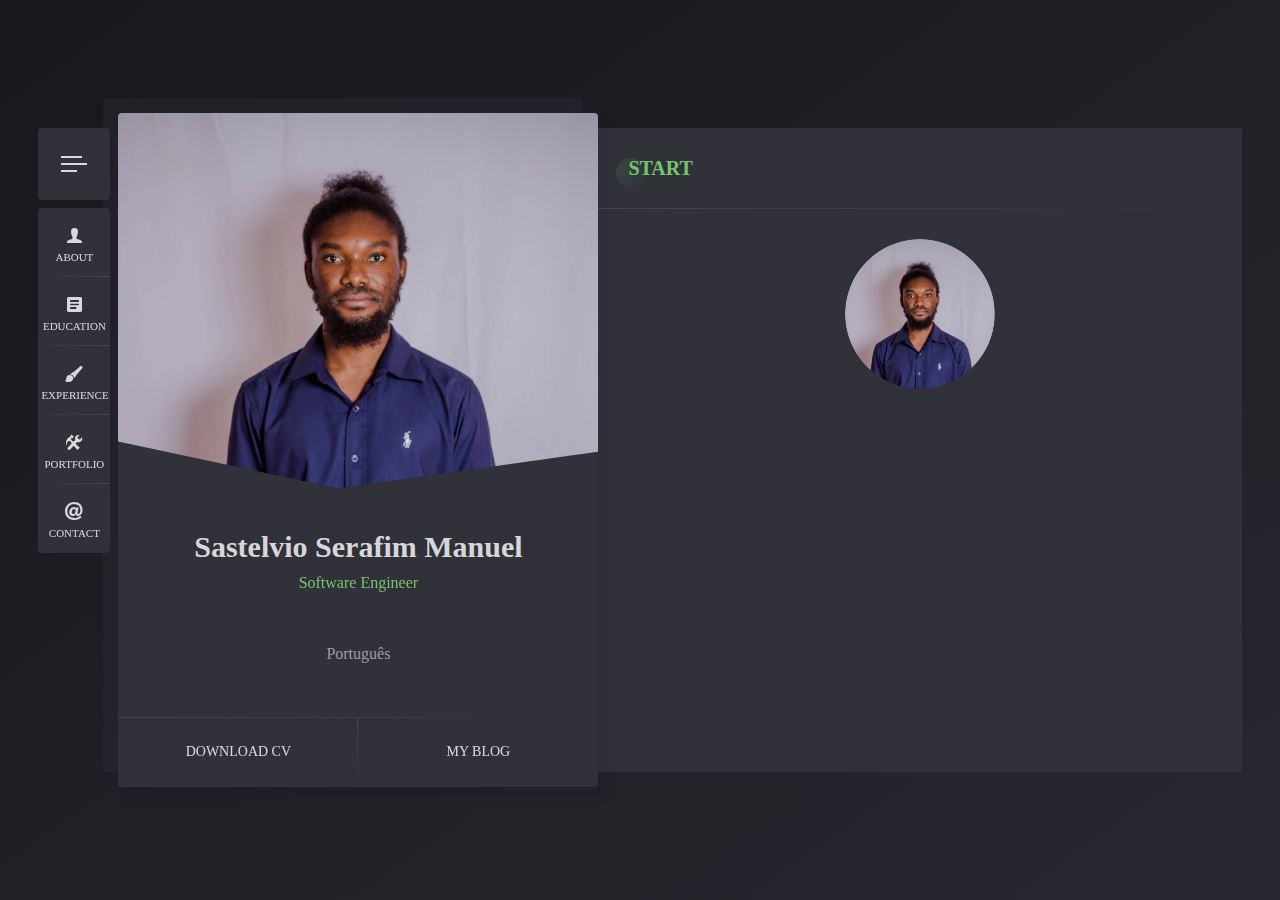
==== en/index.html @ c5482c58 "Update index.html" ====
<!DOCTYPE html>
<html lang="en">
    <head>
        <!-- Global site tag (gtag.js) - Google Analytics Sastelvio -->
        <script async src="https://www.googletagmanager.com/gtag/js?id=UA-153417781-1"></script>
        <script>
            window.dataLayer = window.dataLayer || [];
            function gtag() {
                dataLayer.push(arguments);
            }
            gtag('js', new Date());

            gtag('config', 'UA-153417781-1');
        </script>
        <!--Basic-->        
        <meta charset="UTF-8" />
        <meta http-equiv="X-UA-Compatible" content="IE=edge"> 
        <title>Sastelvio Serafim Manuel | Website</title>
        <meta name="viewport" content="width=device-width, initial-scale=1, maximum-scale=1" />
        <meta name="description" content="Portifolio & CV - Sastelvio Serafim Manuel" />
        <meta name="keywords" content="vcard, resposnive, resume, personal, card, cv, cards, portfolio" />
        <meta name="author" content="Sastelvio Serafim Manuel"/>
        <!-- Twitter Meta -->
        <meta name="twitter:site" content="sastelvio.com">
        <meta name="twitter:creator" content="@sstlv_seraph">
        <meta name="twitter:card" content="Portifolio & CV - Sastelvio Serafim Manuel">
        <meta name="twitter:title" content="Sastelvio Serafim Manuel | website">
        <meta name="twitter:description" content="Portifolio & CV - Sastelvio Serafim Manuel">
        <meta name="twitter:image" content="../img/sas_logo.png">
        <!-- Facebook Meta -->
        <meta property="og:url" content="sastelvio.com">
        <meta property="og:title" content="Sastelvio Serafim Manuel | Website">
        <meta property="og:description" content="Portifolio & CV - Sastelvio Serafim Manuel">
        <meta property="og:type" content="website">
        <meta property="og:image" content="../img/sas_logo.png">
        <meta property="og:image:secure_url" content="../img/sas_logo.png">
        <meta property="og:image:type" content="image/jpg">
        <meta property="og:image:width" content="200">
        <meta property="og:image:height" content="200">

        <!--Load Fonts-->
        <link href="../fonts/bebas/bebas_neue.css" rel="stylesheet">
        <link href="../fonts/ubuntu/ubuntu.css" rel="stylesheet">

        <!--Load CSS-->
        <link rel="stylesheet" href="../css/basic.css" />
        <link rel="stylesheet" href="../css/layout.css" />
        <link rel="stylesheet" href="../css/blogs.css" />
        <link rel="stylesheet" href="../css/ionicons.css" />
        <link rel="stylesheet" href="../css/magnific-popup.css" />
        <link rel="stylesheet" href="../css/animate.css" />
        <link rel="stylesheet" href="../css/owl.carousel.css" />
        <link rel="stylesheet" href="../css/sas_style.css" />

        <!--Background Gradient-->
        <link rel="stylesheet" href="../css/gradient.css" />

        <!--Template New-Skin-->
        <link rel="stylesheet" href="../css/new-skin/new-skin.css" />

        <!--Template Colors-->
        <link rel="stylesheet" href="../css/demos/demo-1-colors.css" />
        <!--<link rel="stylesheet" href="../css/template-colors/blue.css" />-->
        <!--<link rel="stylesheet" href="../css/template-colors/orange.css" />-->
        <!--<link rel="stylesheet" href="../css/template-colors/pink.css" />-->
        <!--<link rel="stylesheet" href="../css/template-colors/purple.css" />-->
        <!--<link rel="stylesheet" href="../css/template-colors/red.css" />-->

        <!-- Template Dark-->
        <link rel="stylesheet" href="../css/template-dark/dark.css" />


        <!--[if lt IE 9]>
        <script src="http://css3-mediaqueries-js.googlecode.com/svn/trunk/css3-mediaqueries.js"></script>
        <script src="http://html5shim.googlecode.com/svn/trunk/html5.js"></script>
        <![endif]-->

        <!--Favicons-->
        <link rel="shortcut icon" href="../img/sas_logo.png">
        <script type="text/javascript">
            (function(c,l,a,r,i,t,y){
                c[a]=c[a]||function(){(c[a].q=c[a].q||[]).push(arguments)};
                t=l.createElement(r);t.async=1;t.src="https://www.clarity.ms/tag/"+i;
                y=l.getElementsByTagName(r)[0];y.parentNode.insertBefore(t,y);
            })(window, document, "clarity", "script", "cyagcnblpb");
        </script>
    </head>
    <body>
        <div class="page new-skin">

            <!-- preloader -->
            <div class="preloader">
                <div class="centrize full-width">
                    <div class="vertical-center">
                        <div class="spinner">
                            <div class="double-bounce1"></div>
                            <div class="double-bounce2"></div>
                        </div>
                    </div>
                </div>
            </div>

            <!-- background -->
            <div class="background gradient">
                <ul class="bg-bubbles">
                    <li></li>
                    <li></li>
                    <li></li>
                    <li></li>
                    <li></li>
                    <li></li>
                    <li></li>
                    <li></li>
                    <li></li>
                    <li></li>
                    <li></li>
                    <li></li>
                    <li></li>
                    <li></li>
                    <li></li>
                    <li></li>
                    <li></li>
                    <li></li>
                    <li></li>
                    <li></li>
                    <li></li>
                    <li></li>
                    <li></li>
                    <li></li>
                    <li></li>
                    <li></li>
                    <li></li>
                    <li></li>
                    <li></li>
                    <li></li>
                </ul>
            </div>

            <!--
                    Container
            -->
            <div class="container opened" data-animation-in="fadeInLeft" data-animation-out="fadeOutLeft">

                <!--
                        Header
                -->
                <header class="header">

                    <!-- header profile -->
                    <div class="profile">
                        <div class="title">Sastelvio Serafim Manuel</div>
                        <div class="subtitle subtitle-typed">
                            <div class="typing-title">
                                <p>Software Engineer</p>
                                <p>Data Scientist</p>
                                <p>Information Management Specialist</p>
                            </div>
                        </div>
                    </div>
                    <!-- menu btn -->
                    <a href="#start-card" class="menu-btn">
                        <span></span>
                    </a>
                    <!-- menu -->
                    <div class="top-menu">
                        <ul>
                            <li>
                                <a href="#about-card">
                                    <span class="icon ion-person"></span>
                                    <span class="link">About</span>
                                </a>
                            </li>
                            <li>
                                <a href="#resume-card">
                                    <span class="icon ion-android-list"></span>
                                    <span class="link">Education</span>
                                </a>
                            </li>
                            <li>
                                <a href="#works-card">
                                    <span class="icon ion-paintbrush"></span>
                                    <span class="link">Experience</span>
                                </a>
                            </li>
                            <li>
                                <a href="#projects-card">
                                    <span class="icon ion-settings"></span>
                                    <span class="link">Portfolio</span>
                                </a>
                            </li>
                            <li>
                                <a href="#contacts-card">
                                    <span class="icon ion-at"></span>
                                    <span class="link">Contact</span>
                                </a>
                            </li>
                        </ul>
                    </div>

                </header>

                <!--
                        Card - Started
                -->
                <div class="card-started" id="home-card">

                    <!--
                            Profile
                    -->
                    <div class="profile no-photo">

                        <!-- profile image -->
                        <div class="slide" style="background-image: url(../img/index.jpg);"></div>
                        <div>&nbsp;</div>
                        <div>&nbsp;</div> 
                        <div>&nbsp;</div>
                        <!-- profile titles -->
                        <div class="title">Sastelvio Serafim Manuel</div>
                        <div class="subtitle subtitle-typed">
                            <div class="typing-title">
                                <p>Software Engineer</p>
                                <p>Data Scientist</p>
                                <p>Information Management Specialist</p>
                            </div>
                        </div>
                        <!-- profile socials -->
                        <div class="social">
                            <a id="social_twitter" href="#"><span class="fa fa-twitter"></span></a>
                            <a id="social_github" href="#"><span class="fa fa-github"></span></a>
                            <a id="social_instagram" href="#"><span class="fa fa-instagram"></span></a>
                            <a id="social_stackoverflow" href="#"><span class="fa fa-stack-overflow"></span></a>
                            <a id="social_linkedin" href="#"><span class="fa fa-linkedin"></span></a>
                        </div>
                        <div>&nbsp;</div> 
                        <!-- lang change -->
                        <div>
                            <a href="../pt/">Português</a>
                        </div>                                              
                        <!-- profile buttons -->
                        <div class="lnks">
                            <a href="#" class="lnk" id="cv_en" target="_blank">
                                <span class="text">Download CV</span>
                            </a>
                            <a href="#" class="lnk" id="ir_blog"  target="_blank">
                                <span class="text">My Blog</span>
                            </a>
                        </div>

                    </div>

                </div>

                <!-- 
                        Card - Start
                -->
                <div class="card-inner animated active" id="start-card">
                    <div class="card-wrap">
                        <!-- 
                                Home 
                        -->
                        <div class="content start">
                            <!-- title -->
                            <div class="title"><span class="first-word">START</span></div>
                            <!-- content -->
                            <div class="content about">
                                <!-- content -->
                                <div class="row">
                                    <div class="col col-d-12 col-t-12 col-m-12 border-line-v">
                                        <div class="revs-item">
                                            <div class="user">
                                                <div class="img">
                                                    <img src="../img/sas_logo.png" alt="Sastelvio Serafim Manuel" />
                                                </div>
                                                <div class="clear"></div>                                                
                                            </div>                                           
                                            <div>&nbsp;</div> 
                                            <div>&nbsp;</div> 
                                            <div >
                                                <h2 id="salut"></h2>
                                                <h1 id="identification"></h1>
                                                <h6 id="wellcome_message"></h6>							
                                            </div>                                            
                                        </div>
                                    </div>
                                    <div class="clear"></div>
                                </div>

                            </div>
                        </div>
                    </div>
                </div>

                <!-- 
                        Card - About
                -->
                <div class="card-inner" id="about-card">
                    <div class="card-wrap">
                        <!-- 
                                About 
                        -->
                        <div class="content about">
                            <!-- title -->
                            <div class="title"><span class="first-word">ABOUT</span></div>
                            <!-- content -->
                            <div class="row">
                                <div class="col col-d-12 col-t-12 col-m-12 border-line-v">
                                    <p class="texto_justificado">
                                        My name is Sastelvio Serafim Manuel, I'm enthusiastic about computer science, especially it's logic. 
                                        This is why I love to write code (software development). I have experience in Object-Oriented Programming 
                                        using Java and C#; Relational Databases (SQL) with INGOs and freelancer assignments.
                                        <br>
                                        I like to work with data. This is why I'm continuously developing my skills in Data Science (e.g., data analysis 
                                        with SQL, R, and Python), Information Management (e.g., collection tools such as Kobo Toolbox), Business Intelligence 
                                        (e.g., Power BI and Tableau), and Machine Learning.
                                        <br>
                                        I'm always trying to find an equilibrium between what I do and what I like, but I also try to keep my discipline 
                                        to do what needs to be done, so I keep an open mind to be flexible.
                                        <br>
                                        I like challenging environments because I know that there is where I can grow and develop myself.
                                    </p>
                                </div>
                                <div class="clear"></div>
                            </div>

                        </div>

                        <!--
                                Age and Nationality
                        -->
                        <div class="content age_nationality">


                            <!-- content -->
                            <div class="row pricing-items">

                                <!-- pricing item -->
                                <div class="col col-d-6 col-t-6 col-m-12 border-line-v">
                                    <div class="pricing-item">
                                        <div class="amount">
                                            <span class="number" id="idade"></span>
                                        </div>
                                        <div class="feature-list">
                                            <ul>
                                                <li>Years Old</li>
                                            </ul>
                                        </div>
                                    </div>
                                </div>

                                <!-- pricing item -->
                                <div class="col col-d-6 col-t-6 col-m-12 border-line-v">
                                    <div class="pricing-item">
                                        <div class="amount">
                                            <span class="number">Mozambique</span>
                                        </div>
                                        <div class="feature-list">
                                            <ul>
                                                <li>Citizenship</li>
                                            </ul>
                                        </div>
                                    </div>
                                </div>
                                <div class="clear"></div>
                            </div>

                        </div>

                        <!--
                                Interests
                        -->
                        <div class="content interests">

                            <!-- title -->
                            <div class="title">Interests</div>

                            <!-- content -->
                            <div class="row fuct-items">

                                <!-- fuct item -->
                                <div class="col col-d-3 col-t-3 col-m-6 border-line-v border-line-h">
                                    <div class="fuct-item">
                                        <div class="icon"><span class="fa fa-plane"></span></div>
                                        <div class="name">Aviation</div>
                                    </div>
                                </div>

                                <!-- fuct item -->
                                <div class="col col-d-3 col-t-3 col-m-6 border-line-v border-line-h">
                                    <div class="fuct-item">
                                        <div class="icon"><span class="fa fa-laptop"></span></div>
                                        <div class="name">Data Science/AI</div>
                                    </div>
                                </div>

                                <!-- fuct item -->
                                <div class="col col-d-3 col-t-3 col-m-6 border-line-v border-line-h">
                                    <div class="fuct-item">
                                        <div class="icon"><span class="fa fa-car"></span></div>
                                        <div class="name">Travel</div>
                                    </div>
                                </div>

                                <!-- fuct item -->
                                <div class="col col-d-3 col-t-3 col-m-6 border-line-v border-line-h">
                                    <div class="fuct-item">
                                        <div class="icon"><span class="fa fa-music"></span></div>
                                        <div class="name">Music</div>
                                    </div>
                                </div>

                                <div class="clear"></div>
                            </div>
                            <div class="row fuct-items">

                                <!-- fuct item -->
                                <div class="col col-d-3 col-t-3 col-m-6 border-line-v">
                                    <div class="fuct-item">
                                        <div class="icon"><span class="fa fa-plane"></span></div>
                                        <div class="name">Stock Exchange</div>
                                    </div>
                                </div>

                                <!-- fuct item -->
                                <div class="col col-d-3 col-t-3 col-m-6 border-line-v">
                                    <div class="fuct-item">
                                        <div class="icon"><span class="fa fa-laptop"></span></div>
                                        <div class="name">Business</div>
                                    </div>
                                </div>

                                <!-- fuct item -->
                                <div class="col col-d-3 col-t-3 col-m-6 border-line-v">
                                    <div class="fuct-item">
                                        <div class="icon"><span class="fa fa-car"></span></div>
                                        <div class="name">Sustainability</div>
                                    </div>
                                </div>

                                <!-- fuct item -->
                                <div class="col col-d-3 col-t-3 col-m-6 border-line-v">
                                    <div class="fuct-item">
                                        <div class="icon"><span class="fa fa-music"></span></div>
                                        <div class="name">Clean Energy</div>
                                    </div>
                                </div>

                                <div class="clear"></div>
                            </div>
                        </div>

                        <!-- Quote -->
                        <div class="content quote">

                            <!-- title -->
                            <div class="title">
                                <span >Citações</span>
                            </div>

                            <!-- content -->
                            <div class="row">
                                <div class="col col-d-12 col-t-12 col-m-12 border-line-v">
                                    <div class="revs-item">
                                        <div class="text">
                                            <div >
                                                "Nemo dat quod non habet"							
                                            </div>
                                        </div>
                                        <div class="user">
                                            <div class="info">
                                                <div class="name"></div>
                                                <div class="company"></div>
                                            </div>
                                            <div class="clear"></div>
                                        </div>
                                    </div>
                                </div>
                                <div class="clear"></div>
                            </div>

                        </div>

                    </div>
                </div>

                <!--
                        Card - Education
                -->
                <div class="card-inner" id="resume-card">
                    <div class="card-wrap">
                        <!--
                                Education
                        -->
                        <div class="content education">

                            <!-- title -->
                            <div class="title"><span class="first-word">EDUCATION</span></div>

                            <!-- content -->
                            <div class="row">

                                <!-- education -->
                                <div class="col col-d-12 col-t-12 col-m-12 border-line-v">                                    
                                    <div class="resume-items">
                                        <div class="resume-item border-line-h active">
                                            <div class="date">2020 - Present</div>
                                            <div class="name">Geographic Information Systems and Monitoring of Natural Resources</div>
                                            <div class="company">Master | <a href="http://www.ucm.ac.mz" target="_blank" rel="noopener noreferrer"id="link-externo">Catholic University Of Mozambique <i class="icon fa fa-link"  style="font-size: 0.6rem;"/></i></a></div>
                                            <p class="texto_justificado">
                                                Master in GIS and MRN is a specialized professional with the skills to lead
                                                and guide the design of GIS adapted to the Assessment and Monitoring of Natural Resources in
                                                different Business and Institutional contexts.
                                            </p>
                                        </div>
                                        <div class="resume-item border-line-h">
                                            <div class="date">2018 - 2019</div>
                                            <div class="name">Energy and Environmental Sciences</div>
                                            <div class="company">Master | <a href="http://www.rug.nl" target="_blank" rel="noopener noreferrer"id="link-externo">University of Groningen <i class="icon fa fa-link"  style="font-size: 0.6rem;"/></i></a></div>
                                            <p class="texto_justificado">
                                                The global challenges with respect to environment and sustainability are huge and can only be addressed in 
                                                an interdisciplinary approach. Since it is impossible to address all these issues equally in a Master degree
                                                program, specialization is essential. The Energy and Environmental Sciences (EES) programme specializes in 
                                                energy and is treating it from a natural science perspective. However, it trains the students that the natural 
                                                sciences/technical approach to and solution of problems is only a part of the story and collaboration with other
                                                scientific disciplines is vital.
                                            </p>
                                        </div>
                                        <div class="resume-item border-line-h">
                                            <div class="date">2012 - 2015</div>
                                            <div class="name">Information Technologies</div>
                                            <div class="company">Bachelor | <a href="http://www.ucm.ac.mz" target="_blank" rel="noopener noreferrer"id="link-externo">Catholic University Of Mozambique <i class="icon fa fa-link"  style="font-size: 0.6rem;"/></i></a></div>
                                            <p class="texto_justificado">
                                                Information Technology graduate at UCM is a professional capable of managing technologies in three
                                                main areas: programming, systems and network administration, and databases. Graduates of this program
                                                are professionals with the ability to promote the use of information technologies, prepared to respond 
                                                and adapt to the technological needs of today and the future.
                                            </p>
                                            <p class="destaque">Graduation with diploma of merit of best student.</p>
                                        </div>
                                    </div>
                                </div>

                                <div class="clear"></div>
                            </div>

                        </div>

                        <!--
                                Certificates and Licences
                        -->
                        <div class="content certification_licence">

                            <!-- title -->
                            <div class="title">Certifications and Licences</div>

                            <!-- content -->
                            <div class="row">

                                <!-- certification -->
                                <div class="col col-d-12 col-t-12 col-m-12 border-line-v">                                    
                                    <div class="resume-items">
                                        <!-- 0014 -->
                                        <div class="resume-item border-line-h active">
                                            <div class="date">September, 23 2021</div>
                                            <div class="name">BSAFE</div>
                                            <div class="company">Massive Open Online Course (MOOC) | <a href="https://training.dss.un.org/" target="_blank" rel="noopener noreferrer"id="link-externo">UNDSS - Training DSS UN <i class="icon fa fa-link"  style="font-size: 0.6rem;"/></i></a></div>
                                            <p class="texto_justificado">
                                                Instructor: 
                                                <a href="https://training.dss.un.org/" target="_blank" rel="noopener noreferrer"id="link-externo">UNDSS - Training DSS UN <i class="icon fa fa-link"  style="font-size: 0.6rem;"/></i></a>
                                            </p>
                                            <p class="texto_justificado">
                                                BSAFE is the new online security awareness training. BSAFE is mandatory for all UN personnel, including staff, interns and consultants.
                                            </p>
                                            <p>
                                                <a href="#" class="lnk" id="certificate_BSAFE_2021_UNDSS">
                                                    <span class="text">View Certificate</span>
                                                </a>
                                            </p>
                                        </div>
                                         <!-- 0013 -->
                                        <div class="resume-item border-line-h active">
                                            <div class="date">September, 23 2021</div>
                                            <div class="name">Safeguarding Essentials</div>
                                            <div class="company">Massive Open Online Course (MOOC) | <a href="https://kayaconnect.org" target="_blank" rel="noopener noreferrer"id="link-externo">Kaya Connect <i class="icon fa fa-link"  style="font-size: 0.6rem;"/></i></a></div>
                                            <p class="texto_justificado">
                                                Instructor: 
                                                <a href="https://www.humanitarianleadershipacademy.org/" target="_blank" rel="noopener noreferrer"id="link-externo">Humanitarian Leadership Academy <i class="icon fa fa-link"  style="font-size: 0.6rem;"/></i></a>
                                            </p>
                                            <p class="texto_justificado">
                                                Safeguarding is a vital process that protects children and adults from harm, abuse, and neglect. 
                                                The safety and wellbeing of adults and children is important as they come into contact with the services that schools and workplaces provide.
                                                It is the duty of every staff member in a school and a workplace to safeguard all staff and children and provide the right services to those 
                                                who are unable to protect themselves from abuse, harm and neglect.
                                            </p>
                                            <p>
                                                <a href="#" class="lnk" id="certificate_Safeguarding_Essentials">
                                                    <span class="text">View Certificate</span>
                                                </a>
                                            </p>
                                        </div>
                                        <!-- 0012 -->
                                        <div class="resume-item border-line-h active">
                                            <div class="date">September, 23 2021</div>
                                            <div class="name">Prevention of Sexual Exploitation and Abuse</div>
                                            <div class="company">Massive Open Online Course (MOOC) | <a href="https://kayaconnect.org" target="_blank" rel="noopener noreferrer"id="link-externo">Kaya Connect <i class="icon fa fa-link"  style="font-size: 0.6rem;"/></i></a></div>
                                            <p class="texto_justificado">
                                                Instructor: 
                                                <a href="https://www.unhcr.org" target="_blank" rel="noopener noreferrer"id="link-externo">UNHCR - United Nations High Commissioner for Refugees <i class="icon fa fa-link"  style="font-size: 0.6rem;"/></i></a>
                                            </p>
                                            <p class="texto_justificado">
                                                The Prevention of Sexual Exploitation and Abuse course, developed by UNHCR, 
                                                aims to raise awareness about how acts of sexual exploitation and abuse impact individuals and whole communities and what to do about it.
                                            </p>
                                            <p>
                                                <a href="#" class="lnk" id="certificate_UNHCR_PSEA">
                                                    <span class="text">View Certificate</span>
                                                </a>
                                            </p>
                                        </div>
                                        <!-- 0011 -->
                                        <div class="resume-item border-line-h active">
                                            <div class="date">April, 20 2021</div>
                                            <div class="name">Learning R</div>
                                            <div class="company">Massive Open Online Course (MOOC) | <a href="https://www.linkedin.com/learning/" target="_blank" rel="noopener noreferrer"id="link-externo">LinkedIn Learning <i class="icon fa fa-link"  style="font-size: 0.6rem;"/></i></a></div>
                                            <p class="texto_justificado">
                                                Instructor: 
                                                <a href="https://www.linkedin.com/learning/instructors/barton-poulson" target="_blank" rel="noopener noreferrer"id="link-externo">Barton Poulson <i class="icon fa fa-link"  style="font-size: 0.6rem;"/></i></a>
                                            </p>
                                            <p class="texto_justificado">
                                                If you want to participate in the data revolution, you need the right tools and skills. 
                                                R is a free, open-source language for data science that is among the most popular platforms for professional analysts. 
                                                Learn the basics of R and get started finding insights from your own data, in this course with professor and data scientist Barton Poulson. 
                                                The lessons explain how to get started with R, including installing R, RStudio, and code packages that extend R’s power. 
                                                You also see first-hand how to use R and RStudio for beginner-level data modeling, visualization, and statistical analysis. 
                                                By the end of the course, you’ll have a thorough introduction to the power and flexibility of R, and understand how to leverage this tool to explore and analyze a wide variety of data.
                                            </p>
                                            <p>
                                                <a href="#" class="lnk" id="certificate_Abhcbg63rRLeLcwWyMS0qJXLzxyA_en">
                                                    <span class="text">View Certificate</span>
                                                </a>
                                            </p>
                                        </div>
                                        <!-- 0010 -->
                                        <div class="resume-item border-line-h active">
                                            <div class="date">April, 19 2021</div>
                                            <div class="name">Ethics and Law in Data Analytics</div>
                                            <div class="company">Massive Open Online Course (MOOC) | <a href="https://www.linkedin.com/learning/" target="_blank" rel="noopener noreferrer"id="link-externo">LinkedIn Learning <i class="icon fa fa-link"  style="font-size: 0.6rem;"/></i></a></div>
                                            <p class="texto_justificado">
                                                Instructor: 
                                                <a href="https://www.linkedin.com/learning/instructors/microsoft-general-technical-skills" target="_blank" rel="noopener noreferrer"id="link-externo">Microsoft General Technical Skills <i class="icon fa fa-link"  style="font-size: 0.6rem;"/></i></a>
                                            </p>
                                            <p class="texto_justificado">
                                                With big data analytics and artificial intelligence (AI), corporations, governments, and individuals have access to powerful tools that can have real-world outcomes. 
                                                Data professionals today need both the frameworks and the methods in their job to achieve optimal results while being good stewards of their critical role in society today. 
                                                This course—part of the Microsoft Professional Program offerings—explores the ethical and legal frameworks applicable to the data profession. 
                                                Learn how these frameworks apply to practical problems posed by work in big data and data science, and investigate applied data methods for ethical and legal work in analytics and AI.
                                            </p>
                                            <p>
                                                <a href="#" class="lnk" id="certificate_AZjzwifPR9pmYUOOankkSprQB89Q_en">
                                                    <span class="text">View Certificate</span>
                                                </a>
                                            </p>
                                        </div>
                                        <!-- 0009 -->
                                        <div class="resume-item border-line-h active">
                                            <div class="date">April, 16 2021</div>
                                            <div class="name">Problem Solving Techniques</div>
                                            <div class="company">Massive Open Online Course (MOOC) | <a href="https://www.linkedin.com/learning/" target="_blank" rel="noopener noreferrer"id="link-externo">LinkedIn Learning <i class="icon fa fa-link"  style="font-size: 0.6rem;"/></i></a></div>
                                            <p class="texto_justificado">
                                                Instructor: 
                                                <a href="https://www.linkedin.com/learning/instructors/chris-croft" target="_blank" rel="noopener noreferrer"id="link-externo">Chris Croft <i class="icon fa fa-link"  style="font-size: 0.6rem;"/></i></a>
                                            </p>
                                            <p class="texto_justificado">
                                                You can't solve a problem if you don't get to its cause - and sometimes there are more than one. 
                                                In this course, learn techniques to identify the root cause of problems, generate options and select the best solution. 
                                                Chris Croft presents several methods for identifying what is causing the problem, including systemic analysis when a problem is actually a symptom of a larger problem. 
                                                It also explains how to generate solutions using mind maps and decision trees, how to boost your creativity to find more 
                                                judicious options, and how to use logic and intuition to select the right solution to the problem.
                                            </p>
                                            <p>
                                                <a href="#" class="lnk" id="certificate_AcxIYnPhibTa9pduObq9TptCwfoV_en">
                                                    <span class="text">View Certificate</span>
                                                </a>
                                            </p>
                                        </div>
                                        <!-- 0008 -->
                                        <div class="resume-item border-line-h active">
                                            <div class="date">April, 15 2021</div>
                                            <div class="name">Operations Management Foundations</div>
                                            <div class="company">Massive Open Online Course (MOOC) | <a href="https://www.linkedin.com/learning/" target="_blank" rel="noopener noreferrer"id="link-externo">LinkedIn Learning <i class="icon fa fa-link"  style="font-size: 0.6rem;"/></i></a></div>
                                            <p class="texto_justificado">
                                                Instructor: 
                                                <a href="https://www.linkedin.com/learning/instructors/eddie-davila" target="_blank" rel="noopener noreferrer"id="link-externo">Eddie Davila <i class="icon fa fa-link"  style="font-size: 0.6rem;"/></i></a>
                                            </p>
                                            <p class="texto_justificado">
                                                Customers want value. Business, productivity. 
                                                The solution: optimized operations, from manufacturing to delivery. 
                                                In this course, Eddie Davila, a senior professor at Arizona State University, shows you how to identify operating 
                                                systems in your workplace and use operations management tools and concepts to improve results, efficiency and innovation. 
                                                In this course, Eddie covers all aspects of operations management, such as inventory forecasting and management, 
                                                purchasing decisions, queue management, quality control and business processes.
                                            </p>
                                            <p>
                                                <a href="#" class="lnk" id="certificate_AQ4y8kHPnSTzQgy1bxgk3-kXVlXi_en">
                                                    <span class="text">View Certificate</span>
                                                </a>
                                            </p>
                                        </div>
                                        <!-- 0007 -->
                                        <div class="resume-item border-line-h active">
                                            <div class="date">April, 15 2021</div>
                                            <div class="name">Ecommerce Fundamentals</div>
                                            <div class="company">Massive Open Online Course (MOOC) | <a href="https://www.linkedin.com/learning/" target="_blank" rel="noopener noreferrer"id="link-externo">LinkedIn Learning <i class="icon fa fa-link"  style="font-size: 0.6rem;"/></i></a></div>
                                            <p class="texto_justificado">
                                                Instructor: 
                                                <a href="https://www.linkedin.com/learning/instructors/patrick-rauland" target="_blank" rel="noopener noreferrer"id="link-externo">Patrick Rauland <i class="icon fa fa-link"  style="font-size: 0.6rem;"/></i></a>
                                            </p>
                                            <p class="texto_justificado">
                                                Got an idea for a product that you'd like to sell online? In this course, instructor Patrick Rauland covers what you need to know to transform your idea into a full-fledged online store. 
                                                Patrick details several different ecommerce business models, as well as how to choose the one that's right for you. 
                                                He explains how to select a target industry or niche area for your business, define the type of customer you're targeting by creating a persona, and select and validate your product idea. 
                                                After helping you figure out what you're selling and who you're selling to, Patrick delves into the practicalities of getting your product on the market. 
                                                He shares how to register for permits, develop your brand, and sell your product either in your own online store or in marketplaces. 
                                                He also shares tips for attracting customers, fulfilling orders, and managing your finances as the sales start rolling in.
                                            </p>
                                            <p>
                                                <a href="#" class="lnk" id="certificate_AWxaxpc0m-hY2b-1-11DMShxRcXW_en">
                                                    <span class="text">View Certificate</span>
                                                </a>
                                            </p>
                                        </div>
                                        <!-- 0006 -->
                                        <div class="resume-item border-line-h active">
                                            <div class="date">April, 12 2021</div>
                                            <div class="name">Critical Thinking</div>
                                            <div class="company">Massive Open Online Course (MOOC) | <a href="https://www.linkedin.com/learning/" target="_blank" rel="noopener noreferrer"id="link-externo">LinkedIn Learning <i class="icon fa fa-link"  style="font-size: 0.6rem;"/></i></a></div>
                                            <p class="texto_justificado">
                                                Instructor: 
                                                <a href="https://www.linkedin.com/learning/instructors/mike-figliuolo" target="_blank" rel="noopener noreferrer"id="link-externo">Mike Figliuolo <i class="icon fa fa-link"  style="font-size: 0.6rem;"/></i></a>
                                            </p>
                                            <p class="texto_justificado">
                                                Critical thinking is the ability to think reflexively and independently to make informed decisions. 
                                                By focusing on root-cause issues, critical thinking helps to avoid future problems that may result from your actions. 
                                                In this course, instructor and leadership expert Mike Figliuolo describes a series of techniques to help develop your critical thinking skills. 
                                                It reveals how to define the problem to be solved and then offers a series of critical thinking tools, such as transforming the business model, asking the 5 "whys", asking the 7 "so what?", Using rule 80 / 20 and more. 
                                                It also guides developing this skill across the team.
                                            </p>
                                            <p>
                                                <a href="#" class="lnk" id="certificate_AbN4nDfagTkiBlRL3Rc92rpkp68E_en">
                                                    <span class="text">View Certificate</span>
                                                </a>
                                            </p>
                                        </div>
                                        <!-- 0005 -->
                                        <div class="resume-item border-line-h active">
                                            <div class="date">April, 12 2021</div>
                                            <div class="name">Finance for Non-Financial Managers</div>
                                            <div class="company">Massive Open Online Course (MOOC) | <a href="https://www.linkedin.com/learning/" target="_blank" rel="noopener noreferrer"id="link-externo">LinkedIn Learning <i class="icon fa fa-link"  style="font-size: 0.6rem;"/></i></a></div>
                                            <p class="texto_justificado">
                                                Instructor: 
                                                <a href="https://www.linkedin.com/learning/instructors/jim-stice" target="_blank" rel="noopener noreferrer"id="link-externo">Jim Stice <i class="icon fa fa-link"  style="font-size: 0.6rem;"/></i></a>
                                                and 
                                                <a href="https://www.linkedin.com/learning/instructors/kay-stice" target="_blank" rel="noopener noreferrer"id="link-externo">Kay Stice <i class="icon fa fa-link"  style="font-size: 0.6rem;"/></i></a>
                                            </p>
                                            <p class="texto_justificado">
                                                If you want to grow in your career and take on greater responsibilities in the organization, 
                                                you will need to demonstrate a minimal understanding of financial management - even if you do not have a financial role. 
                                                You don't have to be a "numeric" person! You just need to understand the role of numbers in business. 
                                                In this course, accounting professor Jim Stice will help you develop the financial acumen needed to interpret 
                                                financial reports and make decisions based on available data, manage inventory and receivables, create an accurate budget, 
                                                cost a product or service, analyze understand the income tax and communicate their contribution to the results.
                                            </p>
                                            <p>
                                                <a href="#" class="lnk" id="certificate_AW82Cl-iWU27ZO1NA08AM3R7ql0C_en">
                                                    <span class="text">View Certificate</span>
                                                </a>
                                            </p>
                                        </div>
                                        <!-- 0004 -->
                                        <div class="resume-item border-line-h active">
                                            <div class="date">April, 10 2021</div>
                                            <div class="name">Project Management Foundations: Ethics</div>
                                            <div class="company">Massive Open Online Course (MOOC) | <a href="https://www.linkedin.com/learning/" target="_blank" rel="noopener noreferrer"id="link-externo">LinkedIn Learning <i class="icon fa fa-link"  style="font-size: 0.6rem;"/></i></a></div>
                                            <p class="texto_justificado">
                                                Instructor: 
                                                <a href="https://www.linkedin.com/learning/instructors/bob-mcgannon" target="_blank" rel="noopener noreferrer"id="link-externo">Bob McGannon <i class="icon fa fa-link"  style="font-size: 0.6rem;"/></i></a>
                                            </p>
                                            <p class="texto_justificado">
                                                A project manager can improve his reputation and promote involvement and success by adopting several fundamental ethical issues. 
                                                In this course, Bob McGannon addresses the four ethical values of a project: responsibility, respect, justice and honesty. 
                                                It shows you how to create a personal ethical standards approach according to the business culture and describes ethical 
                                                situations that you may face during each phase of the project. 
                                                BONUS: in the additional chapter, Bob answers seven questions about specific ethical dilemmas: sharing information, 
                                                resolving standards-related conflicts, communicating with stakeholders, and presenting the status of the project honestly, among others.
                                            </p>
                                            <p>
                                                <a href="#" class="lnk" id="certificate_AU15d2HiEopAJLmi1YsAD5NkqbY0_en">
                                                    <span class="text">View Certificate</span>
                                                </a>
                                            </p>
                                        </div>
                                        <!-- 0003 -->
                                        <div class="resume-item border-line-h active">
                                            <div class="date">April, 10 2021</div>
                                            <div class="name">Artificial Intelligence Foundations: Machine Learning</div>
                                            <div class="company">Massive Open Online Course (MOOC) | <a href="https://www.linkedin.com/learning/" target="_blank" rel="noopener noreferrer"id="link-externo">LinkedIn Learning <i class="icon fa fa-link"  style="font-size: 0.6rem;"/></i></a></div>
                                            <p class="texto_justificado">
                                                Instructor: 
                                                <a href="https://www.linkedin.com/learning/instructors/doug-rose" target="_blank" rel="noopener noreferrer"id="link-externo">Doug Rose <i class="icon fa fa-link"  style="font-size: 0.6rem;"/></i></a>
                                            </p>
                                            <p class="texto_justificado">
                                                Machine learning is one of the most vibrant areas of artificial intelligence. 
                                                Machine learning algorithms allow computers to learn new things without being programmed to do so. 
                                                They use statistics as a way to better understand the huge amount of data created every day. 
                                                The latest algorithms help machines to classify images, sounds and videos. 
                                                They can answer our questions, discover new drugs and even write songs. 
                                                In this course, we will examine the definition and types of machine learning: supervised, unsupervised and by reinforcement. 
                                                Then, you will see how to use the most popular algorithms, such as decision trees, clustering and regression analysis, to find patterns in massive data sets. 
                                                Finally, you will learn about some of the pitfalls when starting with machine learning.
                                            </p>
                                            <p>
                                                <a href="#" class="lnk" id="certificate_ASVTW1Axj0eoZ330zKTOdGqOsfN-_en">
                                                    <span class="text">View Certificate</span>
                                                </a>
                                            </p>
                                        </div>
                                        <!-- 0002 -->
                                        <div class="resume-item border-line-h active">
                                            <div class="date">April, 10 2021</div>
                                            <div class="name">Finances Fundamentals</div>
                                            <div class="company">Massive Open Online Course (MOOC) | <a href="https://www.linkedin.com/learning/" target="_blank" rel="noopener noreferrer"id="link-externo">LinkedIn Learning <i class="icon fa fa-link"  style="font-size: 0.6rem;"/></i></a></div>
                                            <p class="texto_justificado">
                                                Instructor: 
                                                <a href="https://www.linkedin.com/learning/instructors/kay-stice" target="_blank" rel="noopener noreferrer"id="link-externo">Kay Stice <i class="icon fa fa-link"  style="font-size: 0.6rem;"/></i></a>
                                                and  
                                                <a href="https://www.linkedin.com/learning/instructors/jim-stice" target="_blank" rel="noopener noreferrer"id="link-externo">Jim Stice <i class="icon fa fa-link"  style="font-size: 0.6rem;"/></i></a>
                                            </p>
                                            <p class="texto_justificado">
                                                Finance is part of the real world. It affects everyone: people, families, businesses, and governments. 
                                                While it may seem complicated, the main thing in finance is deciding what to buy, how to get the money you need, 
                                                and managing the resources you have acquired. In this course, Brigham Young University business professors, 
                                                Jim and Kay Stice, offer a comprehensive view of finance, covering everything from reading a balance sheet to 
                                                understanding derivatives and securities. They address questions such as "What is the difference between short-term 
                                                financial management and long-term financing?" and "What is the difference between traditional banks, investment banks, 
                                                and investment funds? 
                                                "Throughout the course, you will have a good view of the financial reports of companies like Walmart and Toys R Us, 
                                                IPOs of Microsoft and Facebook, and even of the data used in personal financial decisions, such as when buying a car.
                                            </p>
                                            <p>
                                                <a href="#" class="lnk" id="certificate_ARZu0w2IvgTNmyQMmLRpAS9jGJLB_en">
                                                    <span class="text">View Certificate</span>
                                                </a>
                                            </p>
                                        </div>
                                        <!-- 0001 -->
                                        <div class="resume-item border-line-h active">
                                            <div class="date">April 09, 2021</div>
                                            <div class="name">Agile Software Development</div>
                                            <div class="company">Massive Open Online Course (MOOC) | <a href="https://www.linkedin.com/learning/" target="_blank" rel="noopener noreferrer"id="link-externo">LinkedIn Learning <i class="icon fa fa-link"  style="font-size: 0.6rem;"/></i></a></div>
                                            <p class="texto_justificado">
                                                Instructor: <a href="https://www.linkedin.com/learning/instructors/shashi-shekhar" target="_blank" rel="noopener noreferrer"id="link-externo">Shashi Shekhar <i class="icon fa fa-link"  style="font-size: 0.6rem;"/></i></a>
                                            </p>
                                            <p class="texto_justificado">
                                                The Agile approach - which emphasizes continuous delivery and improvement, collaboration, 
                                                and responsiveness to change - can help professionals improve both the productivity and the 
                                                quality of their final products. In this course, learn about the fundamentals of Agile for 
                                                developers and learn why this approach is especially suited for software engineering. 
                                                Instructor Shashi Shekhar explores the key principles of the Agile approach from the developers' point of view. 
                                                Then, he analyzes Scrum - a well-known Agile framework - and discusses its principles, roles, and events. 
                                                He also explains how to complement the Scrum deployment with Kanban, explores Extreme Programming (XP) in-depth, 
                                                and shares how a development team should apply it to be more effective and efficient. Throughout the course, 
                                                Shashi offers practical examples that help to reinforce the concepts covered.
                                            </p>
                                            <p>
                                                <a href="#" class="lnk" id="certificate_Aeqso6kwZAAxuRwvHScgPLBEk5rz_en">
                                                    <span class="text">View Certificate</span>
                                                </a>
                                            </p>
                                        </div>                                        
                                    </div>
                                </div>

                                <div class="clear"></div>
                            </div>

                        </div>

                        <!--
                                Skills
                        -->
                        <div class="content skills">

                            <!-- title -->
                            <div class="title">Skills</div>

                            <!-- content -->
                            <div class="row">

                                <!-- skill item -->
                                <div class="col col-d-6 col-t-6 col-m-12 border-line-v">
                                    <div class="skills-list">
                                        <div class="skill-title border-line-h">
                                            <div class="icon"><i class="fa fa-code"></i></div>
                                            <div class="name">Development</div>
                                        </div>
                                        <ul>  
                                            <li> 
                                                <div class="name">Agile Software Development</div>
                                                <div class="progress p90">
                                                    <div class="percentage" style="width:70%;">
                                                    </div>
                                                </div>
                                            </li>
                                            <li> 
                                                <div class="name">Software Engineering</div>
                                                <div class="progress p90">
                                                    <div class="percentage" style="width:90%;">
                                                    </div>
                                                </div>
                                            </li>
                                            <li> 
                                                <div class="name">SQL</div>
                                                <div class="progress p95">
                                                    <div class="percentage" style="width:100%;">
                                                    </div>
                                                </div>
                                            </li>
                                            <li> 
                                                <div class="name">JavaScript</div>
                                                <div class="progress p85">
                                                    <div class="percentage" style="width:70%;">
                                                    </div>
                                                </div>
                                            </li>
                                            <li> 
                                                <div class="name">HTML / CSS</div>
                                                <div class="progress p95">
                                                    <div class="percentage" style="width:85%;">
                                                    </div>
                                                </div>
                                            </li>
                                            <li> 
                                                <div class="name">Java</div>
                                                <div class="progress p95">
                                                    <div class="percentage" style="width:85%;">
                                                    </div>
                                                </div>
                                            </li>
                                            <li> 
                                                <div class="name">Android Studio</div>
                                                <div class="progress p95">
                                                    <div class="percentage" style="width:80%;">
                                                    </div>
                                                </div>
                                            </li>
                                            <li> 
                                                <div class="name">Kotlin</div>
                                                <div class="progress p95">
                                                    <div class="percentage" style="width:35%;">
                                                    </div>
                                                </div>
                                            </li>
                                            <li> 
                                                <div class="name">C#/C++</div>
                                                <div class="progress p95">
                                                    <div class="percentage" style="width:65%;">
                                                    </div>
                                                </div>
                                            </li>
                                            <li> 
                                                <div class="name">Python</div>
                                                <div class="progress p95">
                                                    <div class="percentage" style="width:85%;">
                                                    </div>
                                                </div>
                                            </li>
                                            <li> 
                                                <div class="name">ArcGIS</div>
                                                <div class="progress p95">
                                                    <div class="percentage" style="width:65%;">
                                                    </div>
                                                </div>
                                            </li>
                                        </ul>
                                    </div>
                                </div>

                                <!-- skill item -->
                                <div class="col col-d-6 col-t-6 col-m-12 border-line-v">
                                    <div class="skills-list">
                                        <div class="skill-title border-line-h">
                                            <div class="icon"><i class="fa fa-paint-brush"></i></div>
                                            <div class="name">Design</div>
                                        </div>
                                        <ul>
                                            <li> 
                                                <div class="name">Java FX</div>
                                                <div class="progress">
                                                    <div class="percentage" style="width:90%;">
                                                    </div>
                                                </div>
                                            </li>
                                            <li> 
                                                <div class="name">Web Design</div>
                                                <div class="progress">
                                                    <div class="percentage" style="width:90%;">
                                                    </div>
                                                </div>
                                            </li>
                                            <li> 
                                                <div class="name">ArchiCAD</div>
                                                <div class="progress">
                                                    <div class="percentage" style="width:70%;">
                                                    </div>
                                                </div>
                                            </li>
                                            <li> 
                                                <div class="name">Photoshop</div>
                                                <div class="progress">
                                                    <div class="percentage" style="width:55%;">
                                                    </div>
                                                </div>
                                            </li>
                                            <li>
                                                <div class="name">Graphic Design</div>
                                                <div class="progress">
                                                    <div class="percentage" style="width:75%;">
                                                    </div>
                                                </div>
                                            </li>
                                            <li>
                                                <div class="name">Inkscape</div>
                                                <div class="progress">
                                                    <div class="percentage" style="width:85%;">
                                                    </div>
                                                </div>
                                            </li>
                                        </ul>
                                    </div>
                                </div>

                                <!-- skill item -->
                                <div class="col col-d-6 col-t-6 col-m-12 border-line-v">
                                    <div class="skills-list">
                                        <div class="skill-title border-line-h">
                                            <div class="icon"><i class="fa fa-flag"></i></div>
                                            <div class="name">Languages</div>
                                        </div>
                                        <ul>
                                            <li class="border-line-h"> 
                                                <div class="name">Portuguese</div>
                                                <div class="progress">
                                                    <div class="percentage" style="width:100%;">
                                                    </div>
                                                </div>
                                            </li>
                                            <li class="border-line-h"> 
                                                <div class="name">English</div>
                                                <div class="progress">
                                                    <div class="percentage" style="width:80%;">
                                                    </div>
                                                </div>
                                            </li> 
                                             <li class="border-line-h"> 
                                                <div class="name">French</div>
                                                <div class="progress">
                                                    <div class="percentage" style="width:30%;">
                                                    </div>
                                                </div>
                                            </li> 
                                            <li class="border-line-h"> 
                                                <div class="name">Spanish</div>
                                                <div class="progress">
                                                    <div class="percentage" style="width:60%;">
                                                    </div>
                                                </div>
                                            </li> 
                                            <li class="border-line-h"> 
                                                <div class="name">Emakua</div>
                                                <div class="progress">
                                                    <div class="percentage" style="width:95%;">
                                                    </div>
                                                </div>
                                            </li>
                                        </ul>
                                    </div>
                                </div>

                                <!-- skill item -->
                                <div class="col col-d-6 col-t-6 col-m-12 border-line-v">
                                    <div class="skills-list list">
                                        <div class="skill-title border-line-h">
                                            <div class="icon"><i class="fa fa-list"></i></div>
                                            <div class="name">Knowledge</div>
                                        </div>
                                        <ul>
                                            <li> 
                                                <div class="name">Software Development</div>
                                            </li>
                                            <li> 
                                                <div class="name">Database Management</div>
                                            </li>
                                            <li> 
                                                <div class="name">Information and Data Management</div>
                                            </li>                                            
                                            <li> 
                                                <div class="name">Graphic Design</div>
                                            </li>
                                            <li> 
                                                <div class="name">2D & 3D Modeling</div>
                                            </li>
                                        </ul>
                                    </div>
                                </div>
                                <div class="clear"></div>
                            </div>
                        </div>

                    </div>
                </div>

                <!--
                        Card - Works
                -->
                <div class="card-inner" id="works-card">
                    <div class="card-wrap">
                        <!--
                                Works
                        -->
                        <div class="content work">

                            <!-- title -->
                            <div class="title"><span class="first-word">EXPERIENCE</span></div>

                            <!-- content -->
                            <div class="row">
                                
                                 <!-- experience -->
                                <div class="col col-d-12 col-t-12 col-m-12 border-line-v">                                    
                                    <div class="resume-items">
                                        <div class="resume-item border-line-h active">
                                            <div class="date">June 2022 - Present</div>
                                            <div class="name">ICT Senior Officer</div>
                                            <div class="company">Fulltime | <a href="https://www.actioncontrelafaim.org/" target="_blank" rel="noopener noreferrer"id="link-externo">Action Contre La Faim <i class="icon fa fa-link"  style="font-size: 0.6rem;"/></i></a></div>
                                            <p class="texto_justificado">
                                                <span>Type of company or sector of activity:</span>
                                                <span  class="destaque">International Humanitarian Organization.</span>
                                            </p>
                                            <div class="skills-list list">
                                                <ul>
                                                    <li> 
                                                        <div class="name">Supervise the security of equipment and the use of mission IT resources.</div>
                                                        <ul>
                                                            <li>
                                                                <div class="subname">Ensure that workstations adhere to IT standards.</div>                                                                 </li>
                                                            <li>
                                                                <div class="subname">Ensure that anti-virus software usage guidelines are followed, that updates are implemented on individual workstations, and that anti-virus protection is constantly monitored</div>   
                                                            </li>
                                                        </ul>
                                                    </li>
                                                    <li> 
                                                        <div class="name">Improve the efficient use of IT resources.</div>
                                                    </li>
                                                     <li> 
                                                        <div class="name">Participate in the management of telecommunications resources (radio, satellite and local telephones and modem, Internet).</div>
                                                    </li>
                                                   <li> 
                                                        <div class="name"> Promote user awareness and train users in the use of ICT resources.</div>
                                                    </li>                                                     
                                                </ul>
                                            </div>
                                        </div>
                                     </div>
                                 </div>
                                
                                <!-- experience -->
                                <div class="col col-d-12 col-t-12 col-m-12 border-line-v">                                    
                                    <div class="resume-items">
                                        <div class="resume-item border-line-h">
                                            <div class="date">April 2022 - May 2022 (2 Months)</div>
                                            <div class="name">Livelihood and Food Security Officer focus on Information Management</div>
                                            <div class="company">Fulltime | <a href="https://www.nrc.no/" target="_blank" rel="noopener noreferrer"id="link-externo">Norwegian Refugee Council <i class="icon fa fa-link"  style="font-size: 0.6rem;"/></i></a></div>
                                            <p class="texto_justificado">
                                                <span>Type of company or sector of activity:</span>
                                                <span  class="destaque">International Humanitarian Organization.</span>
                                            </p>
                                            <div class="skills-list list">
                                                <ul>
                                                    <li> 
                                                        <div class="name">Conduct livelihoods assessments to determine the most viable income-generating activities.</div>
                                                    </li>
                                                    <li> 
                                                        <div class="name">Responsible for coordination with all key stakeholders and registering project beneficiaries.</div>
                                                    </li>
                                                     <li> 
                                                        <div class="name">Create and maintain databases regarding all activities of the program.</div>
                                                    </li>
                                                      <li> 
                                                        <div class="name">Coordinate with stakeholders and partners in training beneficiaries on small scale business, sustainability, agricultural activities and income-generating activities.</div>
                                                    </li>
                                                   <li> 
                                                        <div class="name">Coordinate the food security activities according to strategy, proposals, budgets and plans.</div>
                                                    </li>
                                                     <li> 
                                                        <div class="name">Ensure adherence to NRC policies and donor requirements.</div>
                                                    </li>
                                                     <li> 
                                                        <div class="name">Involve and inform communities and community leaders about the activities.</div>
                                                    </li>
                                                    <li> 
                                                        <div class="name">Break down the annual operational plans into weekly, monthly and quarterly implementation plans.</div>
                                                    </li>
                                                     <li> 
                                                        <div class="name">Coordinate with relevant partners working in the same implementation areas.</div>
                                                    </li>
                                                     <li> 
                                                        <div class="name">Ensure that procurement, development and distribution of materials and equipment are timely and according to procedures.</div>
                                                    </li>
                                                     <li> 
                                                        <div class="name">Supervise, train and develop a team of food assistants.</div>
                                                    </li>
                                                     <li> 
                                                        <div class="name">Prepare periodic progress reports and other documents as required using written and visual tools such as Microsoft Power BI, Microsoft Office Excel and Word.</div>
                                                    </li>
                                                     <li> 
                                                        <div class="name">Investigate and facilitate the introduction of new technology, methods and approaches in order to improve the quality of the activities.</div>
                                                    </li>
                                                </ul>
                                            </div>
                                        </div>
                                     </div>
                             </div>
                                
                                <!-- experience -->
                                <div class="col col-d-12 col-t-12 col-m-12 border-line-v">                                    
                                    <div class="resume-items">
                                        <div class="resume-item border-line-h">
                                            <div class="date">2021 - 2022 (1 Year)</div>
                                            <div class="name">Graphic Design and Micro Data Entry Clerk</div>
                                            <div class="company">Fulltime | <a href="http://www.mz.undp.org" target="_blank" rel="noopener noreferrer"id="link-externo">UNDP: United Nations Development Programme <i class="icon fa fa-link"  style="font-size: 0.6rem;"/></i></a></div>
                                            <p class="texto_justificado">
                                                <span>Type of company or sector of activity:</span>
                                                <span  class="destaque">International Development.</span>
                                            </p>
                                            <div class="skills-list list">
                                                <ul>
                                                    <li> 
                                                        <div class="name">Concept and Develop Structured Databases, Non-Strutured Databases and GIS Databases.</div>
                                                    </li>
                                                    <li> 
                                                        <div class="name">Work with Data Visualisation Tools (Microsoft Power BI).</div>
                                                    </li>
                                                     <li> 
                                                        <div class="name">Maintains, and protects operations by keeping the micro data confidential.</div>
                                                    </li>
                                                      <li> 
                                                        <div class="name">Transform text-based communications materials into Visual Graphic Design.</div>
                                                    </li>
                                                   <li> 
                                                        <div class="name">Prepares source data for computer entry by compiling and sorting information, and establishing data entry priorities.</div>
                                                    </li>
                                                </ul>
                                            </div>
                                        </div>
                                     </div>
                         </div>

                                <!-- experience -->
                                <div class="col col-d-12 col-t-12 col-m-12 border-line-v">                                    
                                    <div class="resume-items">
                                        <div class="resume-item border-line-h">
                                            <div class="date">2020 - 2021 (1 Year)</div>
                                            <div class="name">Lead Software Developer</div>
                                            <div class="company">Consultant | <a href="https://www.solidarmed.ch/en/mozambique" target="_blank" rel="noopener noreferrer"id="link-externo">Solidarmed Mozambique <i class="icon fa fa-link"  style="font-size: 0.6rem;"/></i></a></div>
                                            <p class="texto_justificado">
                                                <span>Type of company or sector of activity:</span>
                                                <span  class="destaque">International Health Care NGO.</span>
                                            </p>
                                            <div class="skills-list list">
                                                 <p class="texto_justificado">
                                                     Solidarmed started a project called SUCCEED that aims to track, prevent and aid women with / with cervical cancer. 
                                                     In this project, I was responsible for leading the development team of a computer system (software) to be used to 
                                                     collect, process and storage the data over the project, initially implemented in the Chiure district, Cabo Delgado 
                                                     Province, Mozambique. Among my functions I can highlight: the Software Engineering of the system where I collect the 
                                                     requirements to be able to describe the functioning of it through diagrams (initially based on UML and RUP); Development 
                                                     of the system that starts from the writing of the source code until the Alpha and Beta tests; Training of end users of the 
                                                     system, ranging from training and creation of user support tools; Maintenance that consists in ensuring that the system is 
                                                     in full operation during the execution of the project.
                                                </p>                                                
                                            </div>
                                        </div>
                                        <div class="resume-item border-line-h">
                                            <div class="date">2016 - 2022 (6 Years)</div>
                                            <div class="name">Assistant Professor (Software Programming, Database Design)</div>
                                            <div class="company">Fulltime | <a href="http://www.ucm.ac.mz" target="_blank" rel="noopener noreferrer"id="link-externo">Catholic University Of Mozambique <i class="icon fa fa-link"  style="font-size: 0.6rem;"/></i></a></div>
                                            <p class="texto_justificado">
                                                <span>Type of company or sector of activity:</span>
                                                <span  class="destaque">Education.</span>
                                            </p>
                                            <div class="skills-list list">
                                                <ul>
                                                    <li> 
                                                        <div class="name">Plan and teach classes related to information technologies.</div>
                                                    </li>
                                                    <li> 
                                                        <div class="name">Participate in the review of the academic curriculum of courses related to information technology whenever necessary.</div>
                                                    </li>  
                                                </ul>
                                            </div>
                                        </div>
                                        <div class="resume-item border-line-h">
                                            <div class="date">2013 - 2014 (1 Year)</div>
                                            <div class="name">Salesperson & Computer Technician</div>
                                            <div class="company">Fulltime | <a href="http://www.procomputers.co.mz" target="_blank" rel="noopener noreferrer"id="link-externo">Procomputers <i class="icon fa fa-link"  style="font-size: 0.6rem;"/></i></a></div>
                                            <p class="texto_justificado">
                                                <span>Type of company or sector of activity:</span>
                                                <span  class="destaque">Wholesale and retail trade; Technology.</span>
                                            </p>
                                            <div class="skills-list list">
                                                <ul>
                                                    <li> 
                                                        <div class="name"> Sales, Customer Service and IT Support.</div>
                                                    </li> 
                                                </ul>
                                            </div>
                                        </div>
                                    </div>
                                </div>

                                <div class="clear"></div>
                            </div>

                        </div>

                        <!--
                                Skills
                        -->
                        <div class="content skills">

                            <!-- title -->
                            <div class="title">More</div>

                            <!-- content -->
                            <div class="row">

                                <!-- skill item -->
                                <div class="col col-d-12 col-t-12 col-m-12 border-line-v">
                                    <div class="skills-list">
                                        <div class="skills-list list">
                                            <ul>
                                                <li> 
                                                    <div class="name">
                                                        <p class="texto_justificado">
                                                            Design, Installation and Configuration of a computer network at IFPELAC - Pemba, funded by AIFO / ISCOS
                                                        </p>
                                                    </div>
                                                </li> 
                                                <li> 
                                                    <div class="name">
                                                        <p class="texto_justificado">
                                                            Installation of an accessible computer room (prepared for the hearing and visually impaired) at IFPELAC - Pemba, funded by  AIFO / ISCOS
                                                        </p>
                                                    </div>
                                                </li>
                                            </ul>
                                        </div>
                                    </div>
                                </div>
                                <div class="clear"></div>
                            </div>
                        </div>
                    </div>
                </div>
                <!--
                        Card - Projects
                -->
                <div class="card-inner projects" id="projects-card">
                    <div class="card-wrap">
                        <!-- Projects -->
                        <div class="content projects">
                            <!-- title -->
                            <div class="title"><span class="first-word">PORTFOLIO</span></div>
                            <br>
                            <div class="title">Software Development</div>
                            <!-- content -->
                            <div class="row border-line-v">
                                <div class="col col-d-12 col-t-12 col-m-12 border-line-v">                                    
                                    <div class="resume-items">
                                        <div class="resume-item border-line-h active">
                                            <div class="date">09.2020 - 09.2021</div>
                                            <div class="name">Lead Developer</div>
                                            <div class="company">Project SUCCEED | <a href="https://www.solidarmed.ch/en/mozambique" target="_blank" rel="noopener noreferrer"id="link-externo">Solidarmed Mozambique <i class="icon fa fa-link"  style="font-size: 0.6rem;"/></i></a></div>
                                            <p class="texto_justificado">
                                                <span>Type of company or sector of activity:</span>
                                                <span  class="destaque">Non-governmental Organization.</span>
                                            </p>
                                            <p class="texto_justificado">
                                                Solidarmed is a non-profit organization committed to improving the health of people in Sub-Saharan Africa.
                                                We work with national partners to strengthen health systems and community capacities. Scientific evidence 
                                                and policy dialogue are the basis and objective of our work.
                                                <br>
                                                In this project, I am responsible for leading the development team of a computer system for the prevention 
                                                and management of women with / with cervical cancer, initially implemented in the Chiure district, Cabo Delgado
                                                Province, Mozambique. Among my functions I can highlight: the Software Engineering of the system where I collect
                                                the requirements to be able to describe the functioning of it through diagrams (initially based on UML and RUP); 
                                                Development of the system that starts from the writing of the source code until the Alpha and Beta tests; Training 
                                                of end users of the system, ranging from training and creation of user support tools; Maintenance that consists in 
                                                ensuring that the system is in full operation during the execution of the project.
                                                <br>
                                                <a href="https://succeed-solidarmed.github.io/" target="_blank" rel="noopener noreferrer" wfd-id="6" id="link-externo">
                                                    <span class="destaque">
                                                        Project page
                                                    </span>                                        
                                                    <i class="icon fa fa-link"  style="font-size: 0.6rem;"/></i>
                                                </a>
                                            </p>
                                        </div>
                                    </div>
                                </div>
                                <div class="clear"></div>
                            </div>
                            <!-- content -->
                            <div class="row border-line-v">
                                <div class="col col-d-12 col-t-12 col-m-12 border-line-v">                                    
                                    <div class="resume-items">
                                        <div class="resume-item border-line-h active">
                                            <div class="date">04.2021</div>
                                            <div class="name">Implementation of the Main Website</div>
                                            <div class="company">Project Kuendeleya | <a href="http://www.kuendeleya.org" target="_blank" rel="noopener noreferrer"id="link-externo">Associação Kuendeleya <i class="icon fa fa-link"  style="font-size: 0.6rem;"/></i></a></div>
                                            <p class="texto_justificado">
                                                <span>Type of company or sector of activity:</span>
                                                <span  class="destaque">Charity Association.</span>
                                            </p>
                                            <p class="texto_justificado">
                                                The Kuendeleya Association – made up of young Catholics, Protestants, and practicing Muslims - started as an amateur football team on the beach. 
                                                After I worked in the Mahate neighborhood, where poor Muslims live, with Father Eduardo Roca in helping to welcome displaced people who came from Mocímboa and Macomia, in 2018, to Pemba, with whom I also studied ethics at the Catholic University of Mozambique, followed Cyclone Kenneth strikes the entire province of Cabo Delgado. We all lent a hand. 
                                                <br>
                                                In this project, I am responsible for developing the association's main website to improve its image and create more coverage, especially in the digital world, thus attracting more donors and volunteers.                                                <br>
                                                <a href="http://www.kuendeleya.org" target="_blank" rel="noopener noreferrer" wfd-id="6" id="link-externo">
                                                    <span class="destaque">
                                                        Project result
                                                    </span>                                        
                                                    <i class="icon fa fa-link"  style="font-size: 0.6rem;"/></i>
                                                </a>
                                            </p>
                                        </div>
                                    </div>
                                </div>
                                <div class="clear"></div>
                            </div>
                        </div>
                        <div class="content works">
                            <div class="title ">Graphic Design</div>                            
                            <div class="row grid-items border-line-v">
                                <div class="col col-d-6 col-t-6 col-m-12 border-line-h grid-item f-photo ">
                                    <div class="box-item">
                                        <div class="image"> 
                                            <a href="../img/projects/logo/lapismagico.png" class="has-popup-image"> 
                                                <noscript>
                                                <img width="600" height="801" src="../img/projects/logo/lapismagico.png" class="attachment-ryancv_600xauto size-ryancv_600xauto wp-post-image" alt="" srcset="../img/projects/logo/lapismagico.png 600w, ../img/projects/logo/lapismagico.png 300w, ../img/projects/logo/lapismagico.png 225w, ../img/projects/logo/lapismagico.png 700w" sizes="(max-width: 600px) 100vw, 600px" />
                                                </noscript>
                                                <img width="600" height="801" src='../img/projects/logo/lapismagico.png' data-src="../img/projects/logo/lapismagico.png" class="lazyload attachment-ryancv_600xauto size-ryancv_600xauto wp-post-image" alt="" data-srcset="../img/projects/logo/lapismagico.png 600w, ../img/projects/logo/lapismagico.png 300w, ../img/projects/logo/lapismagico.png 225w, ../img/projects/logo/lapismagico.png 700w" data-sizes="(max-width: 600px) 100vw, 600px" /> 
                                                <span class="info"> 
                                                    <span class="ion ion-image">                                                        
                                                    </span> 
                                                </span> 
                                            </a>
                                        </div>
                                        <div class="desc"> 
                                            <span href="" class="name">Kindergarten Magic Pencil | 2021</span>
                                            <div class="category">Logo</div>                                                
                                        </div>                                            
                                    </div>                                        
                                </div>   
                                <div class="col col-d-6 col-t-6 col-m-12 border-line-h grid-item f-photo ">
                                    <div class="box-item">
                                        <div class="image"> 
                                            <a href="../img/projects/logo/ochucuro.png" class="has-popup-image"> 
                                                <noscript>
                                                <img width="600" height="801" src="../img/projects/logo/ochucuro.png" class="attachment-ryancv_600xauto size-ryancv_600xauto wp-post-image" alt="" srcset="../img/projects/logo/ochucuro.png 600w, ../img/projects/logo/ochucuro.png 300w, ../img/projects/logo/ochucuro.png 225w, ../img/projects/logo/ochucuro.png 700w" sizes="(max-width: 600px) 100vw, 600px" />
                                                </noscript>
                                                <img width="600" height="801" src='../img/projects/logo/ochucuro.png' data-src="../img/projects/logo/ochucuro.png" class="lazyload attachment-ryancv_600xauto size-ryancv_600xauto wp-post-image" alt="" data-srcset="../img/projects/logo/ochucuro.png 600w, ../img/projects/logo/ochucuro.png 300w, ../img/projects/logo/ochucuro.png 225w, ../img/projects/logo/ochucuro.png 700w" data-sizes="(max-width: 600px) 100vw, 600px" /> 
                                                <span class="info"> 
                                                    <span class="ion ion-image">                                                        
                                                    </span> 
                                                </span> 
                                            </a>
                                        </div>
                                        <div class="desc"> 
                                            <span class="name">OCHUCURO | 2021</span>
                                            <div class="category">Logo</div>                                                
                                        </div>                                            
                                    </div>                                        
                                </div> 
                                <div class="clear">
                                </div>
                            </div>
                        </div>
                    </div>
                </div>
                <!--
                        Card - Contacts
                -->
                <div class="card-inner contacts" id="contacts-card">
                    <div class="card-wrap">
                        <!--
                                Conacts Info
                        -->
                        <div class="content contacts">
                            <!-- title -->
                            <div class="title"><span class="first-word">CONTACT</span></div>
                            <div>&nbsp;</div>
                            <div>&nbsp;</div>
                            <!--
                                Address
                            -->
                            <div class="content address">
                                <!-- title -->
                                <div class="title">Address</div>
                                <!-- content -->
                                <div class="row">
                                    <!-- Address item -->
                                    <div class="col col-d-12 col-t-12 col-m-12 border-line-v">
                                        <h3><span class="destaque">1</span></h3>
                                        <div class="info-list">
                                            <ul>
                                                <li><strong>Locality </strong><span class="destaque">Pemba</span></li>
                                                <li><strong>City </strong><span class="destaque">Pemba</span></li>
                                                <li><strong>Province </strong><span class="destaque">Cabo Delgado</span></li>
                                                <li><strong>Country </strong><span class="destaque">Mozambique</span></li>
                                            </ul>
                                        </div>
                                    </div>
                                    <!-- Address item -->
                                    <div class="col col-d-12 col-t-12 col-m-12 border-line-v">
                                        <h3><span class="destaque">2</span></h3>
                                        <div class="info-list">
                                            <ul>
                                                <li><strong>Locality </strong><span class="destaque">Nampula</span></li>
                                                <li><strong>City </strong><span class="destaque">Nampula</span></li>
                                                <li><strong>Province </strong><span class="destaque">Nampula</span></li>
                                                <li><strong>Country </strong><span class="destaque">Mozambique</span></li>
                                            </ul>
                                        </div>
                                    </div>
                                    <!-- Address item -->
                                    <div class="col col-d-12 col-t-12 col-m-12 border-line-v">
                                        <h3><span class="destaque">3</span></h3>
                                        <div class="info-list">
                                            <ul>
                                                <li><strong>Locality </strong><span class="destaque">Montepuez</span></li>
                                                <li><strong>City </strong><span class="destaque">Montepuez</span></li>
                                                <li><strong>Province </strong><span class="destaque">Cabo Delgado</span></li>
                                                <li><strong>Country </strong><span class="destaque">Mozambique</span></li>
                                            </ul>
                                        </div>
                                    </div>
                                    <div class="clear"></div>
                                </div>
                            </div>
                        </div>
                        <!--
                                Contact Form
                        -->
                        <div class="content contacts">

                            <!-- title -->
                            <div class="title">Contact Form</div>

                            <!-- content -->
                            <div class="row">
                                <div class="col col-d-12 col-t-12 col-m-12 border-line-v">
                                    <div class="contact_form">
                                        <form id="cform" method="post">
                                            <div class="row">
                                                <div class="col col-d-6 col-t-6 col-m-12">
                                                    <div class="group-val">
                                                        <input type="text" name="name" id="name" placeholder="Name" />
                                                    </div>
                                                </div>
                                                <div class="col col-d-6 col-t-6 col-m-12">
                                                    <div class="group-val">
                                                        <input type="text" name="surname" id="surname" placeholder="Surname" />
                                                    </div>
                                                </div> 
                                            </div>
                                            <div class="row">
                                                <div class="col col-d-6 col-t-6 col-m-12">
                                                    <div class="group-val"> 
                                                        <input type="email" name="email" id="email" placeholder="Email" />
                                                    </div>
                                                </div>
                                                <div class="col col-d-6 col-t-6 col-m-12">
                                                    <div class="group-val">
                                                        <input type="number" name="phone" id="phone" placeholder="Phone (with international prefix)" />
                                                    </div>
                                                </div>
                                            </div>
                                            <div class="row">                                                
                                                <div class="col col-d-12 col-t-12 col-m-12">
                                                    <div class="group-val">
                                                        <textarea name="message" id="message" placeholder="Your Message">
Hello Sastelvio,

I visited your website and I'm interested in keeping in touch with you.

I look forward to your return.
Cheers.
                                                        </textarea>
                                                    </div>
                                                </div> 
                                            </div>
                                            <div class="align-right">
                                                <a href="#" class="button" id="enviar_email">
                                                    <span class="text">Send Email</span>
                                                    <i class="icon fa fa-envelope"  style="font-size: 0.9rem;"/></i>
                                                </a>
                                                &nbsp;&nbsp;&nbsp;
                                                <a href="#" class="button" id="enviar_whatsapp">
                                                    <span class="text">Send WhatsApp</span>
                                                    <i class="icon fa fa-whatsapp"  style="font-size: 0.9rem;"/></i>
                                                </a>
                                            </div>
                                        </form>
                                    </div>
                                </div>
                                <div class="clear"></div>
                            </div>

                            <!-- version -->
                            <div class="col col-d-12 col-t-12 col-m-12">
                                <div class="info-list">
                                    <ul>
                                        <li> 
                                            <strong class="versao">Data Ver. . . . . . <span id="data_version"></span></strong>                                            
                                        </li>
                                        <li>
                                            <strong class="versao" >App Ver. . . . . . <span id="app_version"></span></strong>
                                        </li>
                                    </ul>
                                </div>
                            </div> 
                        </div>

                    </div>
                </div>
            </div>
        </div>

        <!--
                jQuery Scripts
        -->
        <script src="../js/jquery.min.js"></script>
        <script src="../js/jquery.validate.js"></script>
        <script src="../js/jquery.magnific-popup.min.js"></script>
        <script src="../js/imagesloaded.pkgd.js"></script>
        <script src="../js/isotope.pkgd.js"></script>
        <script src="../js/jquery.slimscroll.js"></script>
        <script src="../js/owl.carousel.js"></script>
        <script src="../js/typed.js"></script>
        <script src="../js/fontawesome.js"></script>
        <script src="../js/idade.js"></script>
        <script src="../js/links.js"></script>

        <!--
                Main Scripts
        -->
        <script src="../js/scripts.js"></script>
        <!--
               Contact Scripts
        -->
        <script src="../js/contact.js"></script>
        <!--
              Version Scripts
        -->
        <script src="../js/version.js"></script>

    </body>
</html>
---- css/basic.css ----
/**
*	Ryan - Resume/CV/vCard Template (HTML)
*	Version: 2.5
*	Author: beshleyua
*	Author URL: http://themeforest.net/user/beshleyua
*	Copyright Â© Cvio by beshleyua. All Rights Reserved.
**/

/* TABLE OF CONTENTS
        1. Base
        2. Container
        3. Columns
        4. Preloader
        5. Typography
        6. Forms
        7. Alignments
        8. Animations
*/

/*
        1. Basic
*/

html {
    margin-right: 0!important;
}

body {
    margin: 0;
    padding: 0;
    border: none;
    font-family: 'Bebas Neue';
    font-size: 14px;
    color: #626262;
    background: #d8dbe2;
    letter-spacing: 0em;
    font-weight: 400;
    -webkit-font-smoothing: antialiased;
    -webkit-text-size-adjust: 100%;
}

.page {
    position: absolute;
    overflow: hidden;
    width: 100%;
    height: 100%;
}

@media (max-width: 1023px) {
    .page {
        overflow: visible;
    }

}

* {
    box-sizing: border-box;
    -webkit-box-sizing: border-box;
}

/*
        2. Container
*/
.container {
    margin: -300px 0 0 -240px;
    position: absolute;
    top: 50%;
    left: 50%;
    width: 480px;
    height: 600px;
    transform: translateX(0px);
    -webkit-transform: translateX(0px);
    -moz-transform: translateX(0px);
    -o-transform: translateX(0px);
    transition: all 0.4s ease 0s;
    -moz-transition: all 0.4s ease 0s;
    -webkit-transition: all 0.4s ease 0s;
    -o-transition: all 0.4s ease 0s;
}

.container.opened {
    transform: translateX(-240px);
    -webkit-transform: translateX(-240px);
    -moz-transform: translateX(-240px);
    -o-transform: translateX(-240px);
}

@media (max-width: 1072px) {
    .container {
        margin: -300px 0 0 -220px;
        width: 440px;
    }

    .container.opened {
        transform: translateX(-204px);
        -webkit-transform: translateX(-204px);
        -moz-transform: translateX(-204px);
        -o-transform: translateX(-204px);
    }

}

@media (max-width: 1023px) {
    .container {
        margin: 0 auto;
        position: relative;
        top: 83px;
        left: 0;
        width: auto;
        max-width: 540px;
        height: auto;
        transform: none;
        -webkit-transform: none;
        -moz-transform: none;
        -o-transform: none;
    }

    .container.opened {
        transform: none;
        -webkit-transform: none;
        -moz-transform: none;
        -o-transform: none;
    }

}

@media (max-width: 560px) {
    .container {
        margin: 0 5px;
        top: 78px;
        width: auto;
        max-width: 100%;
    }

}

.background {
    position: fixed;
    top: 0%;
    left: 0%;
    width: 100%;
    height: 100%;
    background-position: center center;
    background-repeat: no-repeat;
    background-size: cover;
    background-color: rgba(120, 204, 109, 0.4);
}


/*
        3. Columns
*/
.row {
    margin: 0 -20px;
    position: relative;
    font-size: 0;
}

.row .col {
    padding: 20px;
    position: relative;
    display: inline-block;
    vertical-align: top;
    font-size: 14px;
}

.row .col .col {
    padding-top: 0;
    padding-bottom: 20px;
}

@media (min-width: 1024px) {
    .row .col.col-d-12 {
        width: 99.996%;
    }

    .row .col.col-d-11 {
        width: 91.663%;
    }

    .row .col.col-d-10 {
        width: 83.333%;
    }

    .row .col.col-d-9 {
        width: 74.997%;
    }

    .row .col.col-d-8 {
        width: 66.664%;
    }

    .row .col.col-d-7 {
        width: 58.331%;
    }

    .row .col.col-d-6 {
        width: 49.998%;
    }

    .row .col.col-d-5 {
        width: 41.665%;
    }

    .row .col.col-d-4 {
        width: 33.332%;
    }

    .row .col.col-d-3 {
        width: 24.999%;
    }

    .row .col.col-d-2 {
        width: 16.666%;
    }

    .row .col.col-d-1 {
        width: 8.333%;
    }

}

@media (max-width: 1023px) {
    .row .col.col-t-12 {
        width: 99.996%;
    }

    .row .col.col-t-11 {
        width: 91.663%;
    }

    .row .col.col-t-10 {
        width: 83.333%;
    }

    .row .col.col-t-9 {
        width: 74.997%;
    }

    .row .col.col-t-8 {
        width: 66.664%;
    }

    .row .col.col-t-7 {
        width: 58.331%;
    }

    .row .col.col-t-6 {
        width: 49.998%;
    }

    .row .col.col-t-5 {
        width: 41.665%;
    }

    .row .col.col-t-4 {
        width: 33.332%;
    }

    .row .col.col-t-3 {
        width: 24.999%;
    }

    .row .col.col-t-2 {
        width: 16.666%;
    }

    .row .col.col-t-1 {
        width: 8.333%;
    }

}

@media (max-width: 560px) {
    .row .col.col-m-12 {
        width: 99.996%;
    }

    .row .col.col-m-11 {
        width: 91.663%;
    }

    .row .col.col-m-10 {
        width: 83.333%;
    }

    .row .col.col-m-9 {
        width: 74.997%;
    }

    .row .col.col-m-8 {
        width: 66.664%;
    }

    .row .col.col-m-7 {
        width: 58.331%;
    }

    .row .col.col-m-6 {
        width: 49.998%;
    }

    .row .col.col-m-5 {
        width: 41.665%;
    }

    .row .col.col-m-4 {
        width: 33.332%;
    }

    .row .col.col-m-3 {
        width: 24.999%;
    }

    .row .col.col-m-2 {
        width: 16.666%;
    }

    .row .col.col-m-1 {
        width: 8.333%;
    }

}

.row:after {
    content: '';
    display: block;
    clear: both;
}

.border-line-v:before {
    content: '';
    position: absolute;
    left: 0;
    top: 0;
    width: 1px;
    height: 100%;
    background: -moz-radial-gradient(top, ellipse cover, rgba(197, 202, 213, 0.7) 0%, rgba(255, 255, 255, 0) 70%);
    background: -webkit-radial-gradient(top, ellipse cover, rgba(197, 202, 213, 0.7) 0%, rgba(255, 255, 255, 0) 70%);
    background: radial-gradient(ellipse at top, rgba(197, 202, 213, 0.7) 0%, rgba(255, 255, 255, 0) 70%);
}

.border-line-h:after {
    content: '';
    position: absolute;
    left: 0;
    bottom: 0;
    width: 100%;
    height: 1px;
    background: -moz-radial-gradient(left, ellipse cover, rgba(197, 202, 213, 0.7) 0%, rgba(255, 255, 255, 0) 70%);
    background: -webkit-radial-gradient(left, ellipse cover, rgba(197, 202, 213, 0.7) 0%, rgba(255, 255, 255, 0) 70%);
    background: radial-gradient(ellipse at left, rgba(197, 202, 213, 0.7) 0%, rgba(255, 255, 255, 0) 70%);
}

/*
        4. Preloader
*/
.preloader {
    position: fixed;
    top: 0;
    left: 0;
    width: 100%;
    height: 100%;
    text-align: center;
    background: #ffffff;
    z-index: 1000;
}

.preloader .spinner {
    position: relative;
    display: inline-block;
    width: 40px;
    height: 40px;
}

.preloader .spinner .double-bounce1,
.preloader .spinner .double-bounce2 {
    position: absolute;
    top: 0;
    left: 0;
    width: 100%;
    height: 100%;
    background: #78cc6d;
    opacity: 1;
    -webkit-animation: sk-bounce 2s infinite ease-in-out;
    animation: sk-bounce 2s infinite ease-in-out;
    border-radius: 50%;
    -moz-border-radius: 50%;
    -webkit-border-radius: 50%;
    -khtml-border-radius: 50%;
}

.preloader .spinner .double-bounce2 {
    -webkit-animation-delay: -1s;
    animation-delay: -1s;
    opacity: 0.1;
}

/*
        5. Typography
*/
h1,
h2,
h3,
h4,
h5,
h6 {
    margin: 0 0 5px 0;
    font-family: 'Bebas Neue';
    font-size: 25px;
    color: #171717;
    line-height: 33px;
    font-weight: 500;
}

h2 {
    font-size: 24px;
}

h3 {
    font-size: 22px;
}

h4 {
    font-size: 20px;
}

h5 {
    font-size: 18px;
}

h6 {
    font-size: 16px;
}

p {
    font-size: 14px;
    line-height: 1.6;
    padding: 0;
    margin: 0 0 20px 0;
}

strong {
    font-weight: 500;
}

/* links, buttons */
.lnks {
    position: absolute;
    bottom: 0;
    left: 0;
    width: 100%;
    height: 70px;
    z-index: 10;
}

.lnks:before {
    content: '';
    position: absolute;
    left: 0;
    top: 0;
    width: 100%;
    height: 1px;
    background: -moz-radial-gradient(left, ellipse cover, rgba(197, 202, 213, 0.7) 0%, rgba(255, 255, 255, 0) 70%);
    background: -webkit-radial-gradient(left, ellipse cover, rgba(197, 202, 213, 0.7) 0%, rgba(255, 255, 255, 0) 70%);
    background: radial-gradient(ellipse at left, rgba(197, 202, 213, 0.7) 0%, rgba(255, 255, 255, 0) 70%);
}

.lnk,
.button {
    position: relative;
    float: left;
    width: 50%;
    height: 70px;
    line-height: 70px;
    font-size: 12px;
    color: #171717;
    font-weight: 500;
    text-align: center;
    text-decoration: none;
    text-transform: uppercase;
    border: none;
}

.lnk:before,
.button:before {
    content: '';
    position: absolute;
    right: 0;
    top: 0;
    width: 1px;
    height: 100%;
    background: -moz-radial-gradient(top, ellipse cover, rgba(197, 202, 213, 0.7) 0%, rgba(255, 255, 255, 0) 70%);
    background: -webkit-radial-gradient(top, ellipse cover, rgba(197, 202, 213, 0.7) 0%, rgba(255, 255, 255, 0) 70%);
    background: radial-gradient(ellipse at top, rgba(197, 202, 213, 0.7) 0%, rgba(255, 255, 255, 0) 70%);
}

.lnk .ion,
.button .ion,
.lnk .arrow,
.button .arrow {
    margin: 0 0 0 8px;
    position: relative;
    top: -2px;
    display: inline-block;
    vertical-align: middle;
    font-size: 18px;
    transition: all 0.3s ease 0s;
    -moz-transition: all 0.3s ease 0s;
    -webkit-transition: all 0.3s ease 0s;
    -o-transition: all 0.3s ease 0s;
}

.lnk .arrow,
.button .arrow {
    top: -1px;
    width: 14px;
    height: 2px;
}

.lnk .arrow:before,
.button .arrow:before,
.lnk .arrow:after,
.button .arrow:after {
    content: '';
    position: absolute;
    left: 0;
    top: 0;
    width: 100%;
    height: 100%;
    background: #171717;
    transition: all 0.3s ease 0s;
    -moz-transition: all 0.3s ease 0s;
    -webkit-transition: all 0.3s ease 0s;
    -o-transition: all 0.3s ease 0s;
}

.lnk .arrow:after,
.button .arrow:after {
    left: auto;
    top: auto;
    right: 0;
    bottom: 3px;
    width: 8px;
    height: 2px;
    transform: rotate(45deg);
    -webkit-transform: rotate(45deg);
    -moz-transform: rotate(45deg);
    -o-transform: rotate(45deg);
}

.lnk .text,
.button .text {
    transition: all 0.3s ease 0s;
    -moz-transition: all 0.3s ease 0s;
    -webkit-transition: all 0.3s ease 0s;
    -o-transition: all 0.3s ease 0s;
}

.lnk:last-child:before,
.button:last-child:before {
    display: none;
}

.lnk:hover,
.button:hover {
    color: #78cc6d;
}

.lnk:hover .ion,
.button:hover .ion {
    color: #78cc6d;
}

.lnk:hover .arrow:before,
.button:hover .arrow:before,
.lnk:hover .arrow:after,
.button:hover .arrow:after {
    background: #78cc6d;
}

.button {
    display: inline-block;
    float: none;
    width: auto;
}

a {
    color: #626262;
    text-decoration: none;
    opacity: 1;
    outline: none;
}

a:hover {
    text-decoration: none;
    color: #78cc6d;
}

/* lists */
ol,
ul {
    list-style: none;
    margin-top: 0px;
    margin-bottom: 0px;
    padding-left: 0px;
}

ul ul,
ul ol,
ol ol,
ol ul {
    margin-bottom: 0px;
}

li {
    margin-bottom: 0px;
}

/* code */
code {
    background: #d8dbe2;
    font-size: 16px;
    font-family: 'Bebas Neue';
    margin: 20px 0;
    padding: 10px 20px;
}

/* tables */
table {
    width: 100%;
    margin: 30px 0;
    padding: 0;
    border-collapse: collapse;
}

th {
    font-weight: 500;
    border: none;
    border-bottom: 1px solid #d8dbe2;
    color: #171717;
    padding: 12px 15px;
    text-align: left;
}

td {
    border: none;
    border-bottom: 1px solid #d8dbe2;
    padding: 12px 15px;
    text-align: left;
    color: #626262;
}

/* blockquote */
blockquote {
    font-family: 'Bebas Neue';
}

/*
        6. Forms
*/
input,
textarea,
button {
    margin: 0;
    padding: 0;
    display: block;
    font-family: 'Bebas Neue';
    font-size: 13px;
    width: 100%;
    height: 60px;
    color: #171717;
    background: none;
    border: none;
    border-bottom: 1px solid #d8dbe2;
    -webkit-appearance: none;
    -moz-appearance: none;
    appearance: none;
    resize: none;
    outline: 0;
    transition: all 0.3s ease 0s;
    -moz-transition: all 0.3s ease 0s;
    -webkit-transition: all 0.3s ease 0s;
    -o-transition: all 0.3s ease 0s;
    border-radius: 0px;
    -moz-border-radius: 0px;
    -webkit-border-radius: 0px;
    -khtml-border-radius: 0px;
}

input:focus,
textarea:focus,
button:focus {
    color: #171717;
    border-bottom: 1px solid #78cc6d;
}

textarea {
    padding: 15px 0;
    height: 200px;
}

button {
    width: auto;
    display: inline-block;
    vertical-align: top;
    color: #171717;
    border-bottom: 1px solid #d8dbe2;
    text-align: left;
    cursor: pointer;
}

button:hover {
    border-bottom: 1px solid #78cc6d;
}

label,
legend {
    display: block;
    padding-bottom: 10px;
    font-family: 'Bebas Neue';
    font-size: 14px;
}

fieldset {
    border-width: 0;
    padding: 0;
}

input[type="checkbox"],
input[type="radio"] {
    display: inline;
}

::-webkit-input-placeholder {
    color: #999999;
}

:-moz-placeholder {
    color: #999999;
}

::-moz-placeholder {
    color: #999999;
}

:-ms-input-placeholder {
    color: #999999;
}

input:focus::-webkit-input-placeholder,
textarea:focus::-webkit-input-placeholder {
    color: #171717;
}

input:focus:-moz-placeholder,
textarea:focus:-moz-placeholder {
    color: #171717;
}

input:focus::-moz-placeholder,
textarea:focus::-moz-placeholder {
    color: #171717;
}

input:focus:-ms-input-placeholder,
textarea:focus:-ms-input-placeholder {
    color: #171717;
}

input.error,
textarea.error {
    border-bottom: 1px solid #ff0000 !important;
}

label.error {
    display: none!important;
}

input.error::-moz-placeholder,
textarea.error::-moz-placeholder {
    color: #ff0000;
}

input.error:-moz-placeholder,
textarea.error:-moz-placeholder {
    color: #ff0000;
}

input.error:-ms-input-placeholder,
textarea.error:-ms-input-placeholder {
    color: #ff0000;
}

input.error::-webkit-input-placeholder,
textarea.error::-webkit-input-placeholder {
    color: #ff0000;
}

/*
        7. Alignments
*/
.align-center {
    text-align: center !important;
}

.align-right {
    text-align: right !important;
}

.align-left {
    text-align: left !important;
}

.pull-right {
    float: right !important;
}

.pull-left {
    float: left !important;
}

.pull-none {
    float: none !important;
}

/* width */
.full-width {
    max-width: 100% !important;
    width: 100% !important;
}

.full-max-width {
    max-width: 100% !important;
    width: auto !important;
}

/* vertical align */
.centrize {
    display: table !important;
    table-layout: fixed !important;
    height: 100% !important;
    position: relative !important;
}

.vertical-center {
    display: table-cell !important;
    vertical-align: middle !important;
}

.vertical-top {
    display: table-cell !important;
    vertical-align: top !important;
}

.vertical-bottom {
    display: table-cell !important;
    vertical-align: bottom !important;
}

/* text formating */
.text-uppercase {
    text-transform: uppercase !important;
}

.text-lowercase {
    text-transform: lowercase !important;
}

.text-capitalize {
    text-transform: capitalize !important;
}

.text-regular {
    font-weight: 400 !important;
}

.text-bold {
    font-weight: 700 !important;
}

.text-italic {
    font-style: italic !important;
}

/* clearing */
.clear {
    clear: both;
}

/*
        8. Animations
*/
/* flip cards */
.FlipIn {
    -webkit-backface-visibility: visible !important;
    backface-visibility: visible !important;
    -webkit-animation-duration: 0.7s !important;
    animation-duration: 0.7s !important;
    -webkit-animation-name: FlipIn;
    animation-name: FlipIn;
}

@-webkit-keyframes FlipIn {
    from {
        -webkit-transform: perspective(400px) rotate3d(0, 1, 0, 90deg);
        transform: perspective(400px) rotate3d(0, 1, 0, 90deg);
        -webkit-animation-timing-function: ease-in;
        animation-timing-function: ease-in;
        opacity: 0;
    }

    60% {
        -webkit-transform: perspective(400px) rotate3d(0, 1, 0, 0deg);
        transform: perspective(400px) rotate3d(0, 1, 0, 0deg);
        opacity: 1;
    }

    80% {
        -webkit-transform: perspective(400px) rotate3d(0, 1, 0, -5deg);
        transform: perspective(400px) rotate3d(0, 1, 0, -5deg);
    }

    to {
        -webkit-transform: perspective(400px);
        transform: perspective(400px);
    }

}

@keyframes FlipIn {
    from {
        -webkit-transform: perspective(400px) rotate3d(0, 1, 0, 90deg);
        transform: perspective(400px) rotate3d(0, 1, 0, 90deg);
        -webkit-animation-timing-function: ease-in;
        animation-timing-function: ease-in;
        opacity: 0;
    }

    60% {
        -webkit-transform: perspective(400px) rotate3d(0, 1, 0, 0deg);
        transform: perspective(400px) rotate3d(0, 1, 0, 0deg);
        opacity: 1;
    }

    80% {
        -webkit-transform: perspective(400px) rotate3d(0, 1, 0, -5deg);
        transform: perspective(400px) rotate3d(0, 1, 0, -5deg);
    }

    to {
        -webkit-transform: perspective(400px);
        transform: perspective(400px);
    }

}

.FlipOut {
    -webkit-animation-duration: 0.7s !important;
    animation-duration: 0.7s !important;
    -webkit-backface-visibility: visible !important;
    backface-visibility: visible !important;
    -webkit-animation-name: FlipOut;
    animation-name: FlipOut;
}

@-webkit-keyframes FlipOut {
    from {
        -webkit-transform: perspective(400px);
        transform: perspective(400px);
    }

    30% {
        -webkit-transform: perspective(400px) rotate3d(0, 1, 0, -5deg);
        transform: perspective(400px) rotate3d(0, 1, 0, -5deg);
        opacity: 1;
    }

    to {
        -webkit-transform: perspective(400px) rotate3d(0, 1, 0, 90deg);
        transform: perspective(400px) rotate3d(0, 1, 0, 90deg);
        opacity: 0;
    }

}

@keyframes FlipOut {
    from {
        -webkit-transform: perspective(400px);
        transform: perspective(400px);
    }

    30% {
        -webkit-transform: perspective(400px) rotate3d(0, 1, 0, -5deg);
        transform: perspective(400px) rotate3d(0, 1, 0, -5deg);
        opacity: 1;
    }

    to {
        -webkit-transform: perspective(400px) rotate3d(0, 1, 0, 90deg);
        transform: perspective(400px) rotate3d(0, 1, 0, 90deg);
        opacity: 0;
    }

}

/* preloader */
@-webkit-keyframes sk-bounce {
    0%,
    100% {
        -webkit-transform: scale(0);
    }

    50% {
        -webkit-transform: scale(1);
    }

}

@keyframes sk-bounce {
    0%,
    100% {
        transform: scale(0);
        -webkit-transform: scale(0);
    }

    50% {
        transform: scale(1);
        -webkit-transform: scale(1);
    }

}
---- css/layout.css ----
/**
*	Ryan - Resume/CV/vCard Template (HTML)
*	Version: 2.5
*	Author: beshleyua
*	Author URL: http://themeforest.net/user/beshleyua
*	Copyright Â© Cvio by beshleyua. All Rights Reserved.
**/

/* TABLE OF CONTENTS
        1. Base
        2. Container
        3. Columns
        4. Preloader
        5. Typography
        6. Forms
        7. Alignments
        8. Animations
*/

/*
        1. Header
*/

.header {
    position: absolute;
    left: -80px;
    top: 15px;
    width: 72px;
    z-index: 100;
    text-align: center;
    opacity: 1;
    visibility: visible;
    border-radius: 4px;
    -moz-border-radius: 4px;
    -webkit-border-radius: 4px;
    -khtml-border-radius: 4px;
}

.header.active {
    opacity: 1!important;
    visibility: visible!important;
}

.header .menu-btn {
    margin-bottom: 8px;
    position: relative;
    display: block;
    height: 72px;
    text-align: center;
    background: #ffffff;
    border-radius: 4px;
    -webkit-border-radius: 4px;
    z-index: 2;
}

.no-sidebar .header .menu-btn, .disable-sidebar .header .menu-btn {
    display: none;
}

.header .menu-btn span {
    margin-left: -13px;
    margin-top: -1px;
    position: absolute;
    left: 50%;
    top: 50%;
    display: block;
    width: 26px;
    height: 2px;
    background: #323232;
    transition: all 0.3s ease 0s;
    -moz-transition: all 0.3s ease 0s;
    -webkit-transition: all 0.3s ease 0s;
    -o-transition: all 0.3s ease 0s;
}

.header .menu-btn span:before, .header .menu-btn span:after {
    content: '';
    position: absolute;
    left: 0;
    top: -7px;
    width: 80%;
    height: 100%;
    background: #323232;
    transition: all 0.3s ease 0s;
    -moz-transition: all 0.3s ease 0s;
    -webkit-transition: all 0.3s ease 0s;
    -o-transition: all 0.3s ease 0s;
}

.header .menu-btn span:after {
    top: auto;
    bottom: -7px;
    width: 60%;
}

.header .menu-btn:hover span, .header .menu-btn:hover span:before, .header .menu-btn:hover span:after {
    background: #78cc6d;
}

.header .menu-btn:hover span:before {
    width: 100%;
}

.header .menu-btn:hover span:after {
    width: 100%;
}

.header .top-menu {
    width: 100%;
    font-size: 0;
}

.header .top-menu ul li {
    display: block;
    transition: color 0.3s ease 0s;
    -moz-transition: color 0.3s ease 0s;
    -webkit-transition: color 0.3s ease 0s;
    -o-transition: color 0.3s ease 0s;
}

.header .top-menu ul li:first-child a {
    border-radius: 4px 4px 0 0;
    -moz-border-radius: 4px 4px 0 0;
    -webkit-border-radius: 4px 4px 0 0;
    -khtml-border-radius: 4px 4px 0 0;
}

.header .top-menu ul li:last-child a {
    border-radius: 0 0 4px 4px;
    -moz-border-radius: 0 0 4px 4px;
    -webkit-border-radius: 0 0 4px 4px;
    -khtml-border-radius: 0 0 4px 4px;
    border: none;
}

.header .top-menu ul li:last-child a:before {
    display: none;
}

.header .top-menu ul li a {
    position: relative;
    overflow: hidden;
    display: block;
    height: 72px;
    color: #171717;
    text-align: center;
    background: #ffffff;
}

.header .top-menu ul li a:before {
    content: '';
    position: absolute;
    left: 0;
    bottom: 0;
    width: 100%;
    height: 1px;
    background: -moz-radial-gradient(right, ellipse cover, rgba(197, 202, 213, 0.7) 0%, rgba(255, 255, 255, 0) 70%);
    background: -webkit-radial-gradient(right, ellipse cover, rgba(197, 202, 213, 0.7) 0%, rgba(255, 255, 255, 0) 70%);
    background: radial-gradient(ellipse at right, rgba(197, 202, 213, 0.7) 0%, rgba(255, 255, 255, 0) 70%);
}

.header .top-menu ul li a .icon {
    margin: -27px 0 0 -20px;
    position: absolute;
    top: 50%;
    left: 50%;
    width: 40px;
    height: 40px;
    font-size: 20px;
    color: #171717;
    line-height: 40px;
    border-radius: 30px;
    -moz-border-radius: 30px;
    -webkit-border-radius: 30px;
    -khtml-border-radius: 30px;
    transition: all 0.3s ease 0s;
    -moz-transition: all 0.3s ease 0s;
    -webkit-transition: all 0.3s ease 0s;
    -o-transition: all 0.3s ease 0s;
}

.header .top-menu ul li a .link {
    position: absolute;
    left: 0;
    top: 57%;
    width: 100%;
    display: block;
    font-size: 11px;
    font-weight: 500;
    text-transform: uppercase;
    transition: all 0.3s ease 0s;
    -moz-transition: all 0.3s ease 0s;
    -webkit-transition: all 0.3s ease 0s;
    -o-transition: all 0.3s ease 0s;
}

.header .top-menu ul li:hover a,
.header .top-menu ul li.active a {
    color: #78cc6d;
}

.header .top-menu ul li:hover a .icon,
.header .top-menu ul li.active a .icon,
.header .top-menu ul li:hover a .link,
.header .top-menu ul li.active a .link {
    color: #78cc6d;
}

.header .profile {
    padding: 10px 62px 10px 18px;
    width: auto;
    height: 64px;
    text-align: left;
    display: none;
}

.header .profile .image {
    margin-right: 14px;
    float: left;
    width: 44px;
    font-size: 0;
}

.header .profile .image img {
    width: 100%;
    height: auto;
    border-radius: 100%;
    -webkit-border-radius: 100%;
}

.header .profile .title {
    font-size: 15px;
    color: #323232;
    font-weight: 800;
    text-overflow: ellipsis;
    white-space: nowrap;
    overflow: hidden;
    color: white;
}

.header .profile .subtitle {
    font-size: 12px;
    color: #78cc6d;
    line-height: 14px;
    font-weight: 400;
    text-overflow: ellipsis;
    white-space: nowrap;
    overflow: hidden;
}

.no-sidebar .header .menu-btn, .disable-sidebar .header .menu-btn {
    display: none;
}

@media (max-width: 1023px) {
    .header {
        position: fixed;
        left: 0;
        top: -4px;
        width: 100%;
        height: 72px;
        display: flex;
        align-items: center;
        justify-content: center;
    }

    .header .top-menu {
        margin: 0 auto;
        max-width: 540px;
        display: flex;
        box-shadow: 0 0 25px rgba(0, 0, 0, 0.05);
    }

    .header .top-menu ul {
        display: flex;
        width: 100%;
    }

    .header .top-menu ul li {
        display: block;
        width: 100%;
    }

    .header .top-menu ul li:first-child a {
        border-radius: 4px 0 0 4px;
        -moz-border-radius: 4px 0 0 4px;
        -webkit-border-radius: 4px 0 0 4px;
        -khtml-border-radius: 4px 0 0 4px;
    }

    .header .top-menu ul li:last-child a {
        border-radius: 0 4px 4px 0;
        -moz-border-radius: 0 4px 4px 0;
        -webkit-border-radius: 0 4px 4px 0;
        -khtml-border-radius: 0 4px 4px 0;
    }

    .header .top-menu ul li a:before {
        content: '';
        position: absolute;
        left: 0;
        bottom: 0;
        width: 1px;
        height: 100%;
        background: -moz-radial-gradient(top, ellipse cover, rgba(197, 202, 213, 0.7) 0%, rgba(255, 255, 255, 0) 70%);
        background: -webkit-radial-gradient(top, ellipse cover, rgba(197, 202, 213, 0.7) 0%, rgba(255, 255, 255, 0) 70%);
        background: radial-gradient(ellipse at top, rgba(197, 202, 213, 0.7) 0%, rgba(255, 255, 255, 0) 70%);
    }

    .header .top-menu ul li:last-child a:before {
        display: block;
    }

    .disable-sidebar.no-sticky-menu .header .menu-btn, .no-sidebar .no-sticky-menu .header .menu-btn {
        height: 62px;
        visibility: visible;
        opacity: 1;
        display: block;
    }

}

@media (max-width: 560px) {
    .header {
        padding: 0 5px;
        width: 100%;
    }
    .header .top-menu {
        max-width: 100%;
    }
    .header .profile {
        display: block;
    }
    .header .menu-btn {
        position: absolute;
        right: 0;
        top: 0;
        width: 62px;
        height: 62px;
    }
}

/*
        2. Card - Started
*/
.card-started {
    position: relative;
    width: 100%;
    height: 600px;
    z-index: 11;
    border-radius: 4px;
    -moz-border-radius: 4px;
    -webkit-border-radius: 4px;
    -khtml-border-radius: 4px;
}

.card-started:before {
    content: '';
    position: absolute;
    top: 0;
    left: 0;
    width: 100%;
    height: 100%;
    box-shadow: 10px 10px 15px rgba(0, 0, 0, 0.05);
    border-radius: 0 0 4px 0;
    -moz-border-radius: 0 0 4px 0;
    -webkit-border-radius: 0 0 4px 0;
    -khtml-border-radius: 0 0 4px 0;
}

.card-started:after {
    content: '';
    position: absolute;
    left: -15px;
    top: -15px;
    width: 100%;
    height: 100%;
    background: -moz-linear-gradient(-45deg, rgba(120, 204, 109, 0.4) 0%, rgba(120, 204, 109, 0.01) 100%);
    background: -webkit-linear-gradient(-45deg, rgba(120, 204, 109, 0.4) 0%, rgba(120, 204, 109, 0.01) 100%);
    background: linear-gradient(135deg, rgba(120, 204, 109, 0.4) 0%, rgba(120, 204, 109, 0.01) 100%);
    border-radius: 4px;
    -moz-border-radius: 4px;
    -webkit-border-radius: 4px;
    -khtml-border-radius: 4px;
}

.card-started .profile {
    padding: 210px 50px 50px 50px;
    position: relative;
    height: 100%;
    background: #ffffff;
    text-align: center;
    z-index: 10;
    border-radius: 4px;
    -moz-border-radius: 4px;
    -webkit-border-radius: 4px;
    -khtml-border-radius: 4px;
}

.card-started .profile.no-photo {
    padding-top: 340px;
}

.card-started .profile.no-photo .image {
    display: none;
}

.card-started .profile .slide {
    position: absolute;
    overflow: hidden;
    left: 0;
    top: 0;
    width: 100%;
    height: 300px;
    background-color: #626262;
    background-repeat: no-repeat;
    background-position: center center;
    background-size: cover;
    border-radius: 4px 4px 0 0;
    -moz-border-radius: 4px 4px 0 0;
    -webkit-border-radius: 4px 4px 0 0;
    -khtml-border-radius: 4px 4px 0 0;
}

.card-started .profile .slide:before,
.card-started .profile .slide:after {
    content: '';
    position: absolute;
    left: -25%;
    bottom: -198px;
    width: 700px;
    height: 200px;
    background: #ffffff;
    transform: rotate(12deg);
    -webkit-transform: rotate(12deg);
    -moz-transform: rotate(12deg);
    -o-transform: rotate(12deg);
}

.card-started .profile .slide:after {
    left: auto;
    right: -25%;
    transform: rotate(-6deg);
    -webkit-transform: rotate(-6deg);
    -moz-transform: rotate(-6deg);
    -o-transform: rotate(-6deg);
}

.card-started .profile .image {
    margin: 0 0 20px 0;
    position: relative;
    display: inline-block;
    width: 140px;
}

.card-started .profile .image:before {
    content: '';
    position: absolute;
    top: 10px;
    left: -10px;
    width: 100%;
    height: 100%;
    background: -moz-linear-gradient(-45deg, rgba(120, 204, 109, 0.4) 0%, rgba(120, 204, 109, 0.01) 100%);
    background: -webkit-linear-gradient(-45deg, rgba(120, 204, 109, 0.4) 0%, rgba(120, 204, 109, 0.01) 100%);
    background: linear-gradient(135deg, rgba(120, 204, 109, 0.4) 0%, rgba(120, 204, 109, 0.01) 100%);
    border-radius: 100%;
    -moz-border-radius: 100%;
    -webkit-border-radius: 100%;
    -khtml-border-radius: 100%;
}

.card-started .profile .image img {
    position: relative;
    display: block;
    width: 100%;
    height: auto;
    border: 3px solid #ffffff;
    border-radius: 100%;
    -moz-border-radius: 100%;
    -webkit-border-radius: 100%;
    -khtml-border-radius: 100%;
}

.card-started .profile .title {
    margin: 0 0 10px 0;
    font-size: 32px;
    color: #171717;
    line-height: 32px;
    font-weight: 400;
}

.card-started .profile .subtitle {
    margin: 0 0 15px 0;
    font-size: 14px;
    color: #78cc6d;
    line-height: 14px;
    font-weight: 400;
}

.card-started .profile .social a {
    margin: 0 6px;
    display: inline-block;
    vertical-align: middle;
}

.card-started .profile .social a .ion, .card-started .profile .social a .fab, .card-started .profile .social a .fas {
    font-size: 16px;
    color: #171717;
    transition: all 0.3s ease 0s;
    -moz-transition: all 0.3s ease 0s;
    -webkit-transition: all 0.3s ease 0s;
    -o-transition: all 0.3s ease 0s;
}

.card-started .profile .social a:hover .ion, .card-started .profile .social a:hover .fab, .card-started .profile .social a:hover .fas {
    color: #78cc6d;
}

.card-started .profile .lnk.active.discover .arrow {
    transform: scaleX(-1);
    -webkit-transform: scaleX(-1);
    -moz-transform: scaleX(-1);
    -o-transform: scaleX(-1);
}

@media (max-width: 560px) {
    .card-started {
        height: 480px;
    }

    .card-started:after {
        display: none;
    }

    .card-started .profile {
        padding: 135px 25px 25px 25px;
    }

    .card-started .profile.no-photo {
        padding-top: 250px;
    }

    .card-started .profile .slide {
        height: 200px;
    }

    .card-started .profile .image {
        margin: 0 0 15px 0;
        width: 124px;
    }

    .card-started .profile .title {
        font-size: 28px;
        line-height: 28px;
    }

}

/*
        3. Cards
*/
.card-inner {
    padding: 0;
    position: absolute;
    overflow: hidden;
    left: 95%;
    top: 15px;
    width: 120%;
    height: 570px;
    background: #ffffff;
    transform-origin: center left;
    opacity: 0;
    visibility: hidden;
    z-index: 8;
    border-radius: 4px;
    -moz-border-radius: 4px;
    -webkit-border-radius: 4px;
    -khtml-border-radius: 4px;
    transition: visibility 1s linear, opacity 0.5s linear;
    -moz-transition: visibility 1s linear, opacity 0.5s linear;
    -webkit-transition: visibility 1s linear, opacity 0.5s linear;
    -o-transition: visibility 1s linear, opacity 0.5s linear;
}

.card-inner.animated {
    opacity: 1;
    visibility: visible;
    z-index: 9;
}

.card-inner.active {
    opacity: 1;
    visibility: visible;
    z-index: 10;
}

.card-inner.hidden {
    opacity: 0;
    visibility: hidden;
    z-index: 9;
}

.card-inner:before,
.card-inner:after {
    content: '';
    position: absolute;
    top: 0;
    left: 0;
    right: 20px;
    height: 20px;
    background: #ffffff;
    z-index: 10;
}

.card-inner:after {
    top: auto;
    bottom: 0;
}

.card-inner .card-wrap {
    padding: 30px 30px 30px 60px;
    position: relative;
    overflow-x: hidden;
    height: 100%;
}

@media (max-width: 1072px) {
    .card-inner {
        width: 115%;
    }

}

@media (max-width: 1023px) {
    .card-inner {
        position: relative;
        margin: 15px 0;
        left: 0;
        top: 0;
        width: auto;
        height: auto;
        opacity: 1;
        visibility: visible;
    }

    .card-inner .card-wrap {
        padding: 30px 30px 30px 40px;
        overflow: visible;
        height: auto;
    }

    .card-inner:last-child {
        margin-bottom: 50px;
    }

}

@media (max-width: 560px) {
    .card-inner {
        margin: 10px 0;
    }

    .card-inner .card-wrap {
        padding: 30px;
    }

    .card-inner:last-child {
        margin-bottom: 10px;
    }

}

/* content */
.content {
    margin: 0 0 60px 0;
    position: relative;
}

.content:last-child {
    margin-bottom: 0;
}

.content .title {
    margin: 0 0 15px 0;
    padding: 0 0 5px 0;
    position: relative;
    font-size: 17px;
    color: #171717;
    line-height: 21px;
    font-weight: 500;
}

.content .title:before {
    content: '';
    position: absolute;
    left: -12px;
    top: 0;
    width: 30px;
    height: 30px;
    background: -moz-linear-gradient(-45deg, rgba(120, 204, 109, 0.4) 0%, rgba(120, 204, 109, 0.01) 100%);
    background: -webkit-linear-gradient(-45deg, rgba(120, 204, 109, 0.4) 0%, rgba(120, 204, 109, 0.01) 100%);
    background: linear-gradient(135deg, rgba(120, 204, 109, 0.4) 0%, rgba(120, 204, 109, 0.01) 100%);
    z-index: -1;
    border-radius: 30px;
    -moz-border-radius: 30px;
    -webkit-border-radius: 30px;
    -khtml-border-radius: 30px;
}

.content .title:after {
    content: '';
    position: absolute;
    left: -60px;
    bottom: -15px;
    width: 95%;
    height: 1px;
    background: -moz-radial-gradient(left, ellipse cover, rgba(197, 202, 213, 0.7) 0%, rgba(255, 255, 255, 0) 70%);
    background: -webkit-radial-gradient(left, ellipse cover, rgba(197, 202, 213, 0.7) 0%, rgba(255, 255, 255, 0) 70%);
    background: radial-gradient(ellipse at left, rgba(197, 202, 213, 0.7) 0%, rgba(255, 255, 255, 0) 70%);
}

/*
        4. Card - About
*/
/* 4.1 About */
.info-list ul li {
    display: inline-block;
    width: 48%;
    line-height: 1.6;
}

.info-list ul li strong {
    display: inline-block;
    font-size: 13px;
    color: #171717;
    font-weight: 500;
    text-transform: uppercase;
}

@media (max-width: 560px) {
    .info-list ul li {
        display: block;
        width: auto;
    }

}

/* 4.2 Services */
.service-items {
    font-size: 0;
}

.service-items.border-line-v:after {
    margin: 0 0 0 -1px;
    content: '';
    position: absolute;
    left: 50%;
    top: 0;
    width: 1px;
    height: 100%;
    background: -moz-radial-gradient(top, ellipse cover, rgba(197, 202, 213, 0.7) 0%, rgba(255, 255, 255, 0) 70%);
    background: -webkit-radial-gradient(top, ellipse cover, rgba(197, 202, 213, 0.7) 0%, rgba(255, 255, 255, 0) 70%);
    background: radial-gradient(ellipse at top, rgba(197, 202, 213, 0.7) 0%, rgba(255, 255, 255, 0) 70%);
}

.service-items .service-item {
    text-align: left;
}

.service-items .service-item .icon {
    margin: 0;
    width: 60px;
    height: 60px;
    text-align: center;
    font-size: 32px;
    color: #78cc6d;
    background: -moz-linear-gradient(-45deg, rgba(120, 204, 109, 0.4) 0%, rgba(120, 204, 109, 0.01) 100%);
    background: -webkit-linear-gradient(-45deg, rgba(120, 204, 109, 0.4) 0%, rgba(120, 204, 109, 0.01) 100%);
    background: linear-gradient(135deg, rgba(120, 204, 109, 0.4) 0%, rgba(120, 204, 109, 0.01) 100%);
    border-radius: 60px;
    -moz-border-radius: 60px;
    -webkit-border-radius: 60px;
    -khtml-border-radius: 60px;
}

.service-items .service-item .icon .ion, .service-items .service-item .icon .fab, .service-items .service-item .icon .fas {
    display: block;
    line-height: 60px;
}

.service-items .service-item .name {
    margin: 15px 0 10px 0;
    font-size: 13px;
    color: #171717;
    font-weight: 500;
    text-transform: uppercase;
}

.service-items .service-item p {
    margin: 0;
}

@media (max-width: 560px) {
    .service-items.border-line-v:after {
        display: none;
    }

    .service-items .col:after {
        content: '';
        position: absolute;
        left: 0;
        bottom: 0;
        width: 100%;
        height: 1px;
        background: -moz-radial-gradient(left, ellipse cover, rgba(197, 202, 213, 0.7) 0%, rgba(255, 255, 255, 0) 70%);
        background: -webkit-radial-gradient(left, ellipse cover, rgba(197, 202, 213, 0.7) 0%, rgba(255, 255, 255, 0) 70%);
        background: radial-gradient(ellipse at left, rgba(197, 202, 213, 0.7) 0%, rgba(255, 255, 255, 0) 70%);
    }

}

/* 4.3 Pricing */
.pricing-items {
    font-size: 0;
}

.pricing-items .pricing-item {
    padding: 0 0 70px 0;
    text-align: center;
}

.pricing-items .pricing-item .icon {
    margin: 0 auto;
    width: 40px;
    height: 40px;
    text-align: center;
    font-size: 32px;
    color: #78cc6d;
}

.pricing-items .pricing-item .icon .ion, .pricing-items .pricing-item .icon .fab, .pricing-items .pricing-item .icon .fas {
    display: block;
    line-height: 40px;
}

.pricing-items .pricing-item .name {
    margin: 0 0 30px 0;
    font-size: 13px;
    color: #171717;
    font-weight: 500;
    text-transform: uppercase;
}

.pricing-items .pricing-item .amount {
    margin: 0 0 25px 0;
}

.pricing-items .pricing-item .amount .number {
    margin: 0;
    position: relative;
    display: inline-block;
    vertical-align: middle;
    font-size: 24px;
    line-height: 26px;
    font-weight: 900;
    color: #171717;
}

.pricing-items .pricing-item .amount .dollar,
.pricing-items .pricing-item .amount .period {
    margin: 0 3px;
    position: relative;
    bottom: 7px;
    display: inline-block;
    vertical-align: top;
    font-size: 17px;
    font-weight: 400;
    color: #171717;
}

.pricing-items .pricing-item .amount .period {
    bottom: auto;
    top: 7px;
    vertical-align: bottom;
    font-size: 13px;
    color: #626262;
}

.pricing-items .pricing-item .feature-list ul li {
    padding: 5px 0;
    font-size: 14px;
    color: #171717;
}

.pricing-items .pricing-item .feature-list ul li:last-child {
    border-bottom: none;
}

.pricing-items .pricing-item .feature-list ul li.disable {
    text-decoration: line-through;
    opacity: 0.6;
}

.pricing-items .pricing-item .feature-list ul li strong {
    margin: 0 0 0 5px;
    padding: 0 5px;
    display: inline-block;
    vertical-align: middle;
    font-size: 12px;
    color: #171717;
    background: rgba(120, 204, 109, 0.4);
    font-weight: 300;
    border-radius: 2px;
    -moz-border-radius: 2px;
    -webkit-border-radius: 2px;
    -khtml-border-radius: 2px;
}

.pricing-items .pricing-item .lnks .lnk {
    float: none;
    width: 100%;
    display: block;
}

.pricing-items .pricing-item .speed-basic {
    transform: scaleX(-1);
    -webkit-transform: scaleX(-1);
    -moz-transform: scaleX(-1);
    -o-transform: scaleX(-1);
}

/* 4.4 Fun Fact */
.fuct-items {
    font-size: 0;
}

.fuct-items .fuct-item {
    position: relative;
    text-align: center;
}

.fuct-items .fuct-item .icon {
    margin: 0 auto;
    width: 60px;
    height: 60px;
    text-align: center;
    font-size: 32px;
    color: #78cc6d;
}

.fuct-items .fuct-item .icon .ion, .fuct-items .fuct-item .icon .fab, .fuct-items .fuct-item .icon .fas {
    display: block;
    line-height: 60px;
}

.fuct-items .fuct-item .name {
    margin: 0;
    font-size: 13px;
    color: #171717;
    font-weight: 500;
    text-transform: uppercase;
}

/* 4.5 Clients */
.client-items {
    font-size: 0;
    text-align: center;
}

.client-items .client-item img {
    max-width: 92px;
    opacity: 0.4;
}

/*
        5. Resume
*/
.resume-title,
.skill-title {
    padding: 0 0 20px 0;
    position: relative;
}

.resume-title:after,
.skill-title:after {
    left: -20px;
}

.resume-title .icon,
.skill-title .icon {
    position: relative;
    top: -15px;
    float: left;
    width: 40px;
    height: 40px;
    font-size: 32px;
    color: #78cc6d;
    background: #ffffff;
}

.resume-title .icon .ion,
.skill-title .icon .ion,
.resume-title .icon .fab,
.skill-title .icon .fab,
.resume-title .icon .fas,
.skill-title .icon .fas {
    display: block;
    line-height: 40px;
}

.resume-title .name,
.skill-title .name {
    margin: 0 0 0 40px;
    font-size: 13px;
    line-height: 13px;
    color: #171717;
    font-weight: 500;
    text-transform: uppercase;
}

/* 5.1 Resume */
.resume-items .resume-item {
    position: relative;
    padding: 20px 0 20px 0;
}

.resume-items .resume-item:after {
    left: -20px;
}

.resume-items .resume-item.active .date {
    color: #78cc6d;
}

.resume-items .resume-item.active .date:before {
    background: #78cc6d;
}

.resume-items .resume-item .date {
    margin: 0 0 10px 0;
    padding: 0;
    position: relative;
    display: inline-block;
    font-size: 11px;
    line-height: 18px;
    color: #d8dbe2;
    font-weight: 500;
    text-transform: uppercase;
    border-radius: 4px;
    -moz-border-radius: 4px;
    -webkit-border-radius: 4px;
    -khtml-border-radius: 4px;
}

.resume-items .resume-item .date:before {
    content: '';
    position: absolute;
    left: -25px;
    top: 4px;
    width: 9px;
    height: 9px;
    background: #d8dbe2;
    border-radius: 9px;
    -moz-border-radius: 9px;
    -webkit-border-radius: 9px;
    -khtml-border-radius: 9px;
}

.resume-items .resume-item .name {
    margin: 0;
    font-size: 13px;
    color: #171717;
    font-weight: 500;
    text-transform: uppercase;
}

.resume-items .resume-item .company {
    margin: 0 0 10px 0;
    font-size: 11px;
    color: #999999;
    font-weight: 300;
    text-transform: uppercase;
}

.resume-items .resume-item p {
    margin: 0;
}

/* 5.2 Skills */
.skills-list ul {
    margin: 0;
    padding: 0;
    list-style: none;
}

.skills-list ul li {
    position: relative;
    padding: 20px 0;
}

.skills-list ul li:after {
    left: -20px;
}

.skills-list ul li .name {
    margin: 0 0 8px 0;
    font-size: 14px;
    line-height: 14px;
    color: #626262;
}

.skills-list ul li .subname {
    margin: 0 0 16px 0;
    font-size: 12px;
    line-height: 12px;
    color: #626262;
}

.skills-list ul li .progress {
    position: relative;
    display: block;
    width: 100%;
    height: 4px;
    background: #d8dbe2;
}

.skills-list ul li .progress .percentage {
    position: absolute;
    left: 0;
    top: 0;
    width: 0%;
    height: 100%;
    background: #78cc6d;
    transition: all 0.3s ease 0s;
    -moz-transition: all 0.3s ease 0s;
    -webkit-transition: all 0.3s ease 0s;
    -o-transition: all 0.3s ease 0s;
}

/*
        6. Works
*/
.content.works .filter-menu {
    position: absolute;
    top: -9px;
    right: 0;
}

.content.works .filter-menu .f_btn {
    margin: 0 0 0 15px;
    padding: 0;
    position: relative;
    display: inline-block;
    vertical-align: top;
    height: 40px;
    line-height: 40px;
    font-size: 13px;
    color: #626262;
    cursor: pointer;
    border: none;
}

.content.works .filter-menu .f_btn.active {
    color: #78cc6d;
}

.content.works .filter-menu .f_btn label {
    cursor: pointer;
}

.content.works .grid-items.border-line-v:after {
    margin: 0 0 0 -1px;
    content: '';
    position: absolute;
    left: 50%;
    top: 0;
    width: 1px;
    height: 100%;
    background: -moz-radial-gradient(top, ellipse cover, rgba(197, 202, 213, 0.7) 0%, rgba(255, 255, 255, 0) 70%);
    background: -webkit-radial-gradient(top, ellipse cover, rgba(197, 202, 213, 0.7) 0%, rgba(255, 255, 255, 0) 70%);
    background: radial-gradient(ellipse at top, rgba(197, 202, 213, 0.7) 0%, rgba(255, 255, 255, 0) 70%);
}

@media (max-width: 560px) {
    .content.works .title {
        padding: 0 0 45px 0;
    }

    .content.works .filter-menu {
        top: 35px;
        left: 0;
        right: auto;
    }

    .content.works .filter-menu button {
        margin: 0 15px 0 0;
    }

    .content.works .grid-items.border-line-v:after {
        display: none;
    }

}

/* 6.1 Box Items */
.box-item {
    position: relative;
    overflow: hidden;
    text-align: center;
}

.box-item .image {
    position: relative;
}

.box-item .image a {
    display: block;
    font-size: 0;
}

.box-item .image a img {
    position: relative;
    width: 100%;
    height: auto;
}

.box-item .image .info {
    position: absolute;
    left: 0;
    top: 0;
    width: 100%;
    height: 100%;
    display: block;
    opacity: 0;
    text-align: center;
    transition: all 0.3s ease 0s;
    -moz-transition: all 0.3s ease 0s;
    -webkit-transition: all 0.3s ease 0s;
    -o-transition: all 0.3s ease 0s;
}

.box-item .image .info:before {
    content: '';
    position: absolute;
    left: 0;
    top: 0;
    width: 100%;
    height: 100%;
    background: -moz-linear-gradient(-45deg, rgba(120, 204, 109, 0.4) 0%, rgba(120, 204, 109, 0.01) 100%);
    background: -webkit-linear-gradient(-45deg, rgba(120, 204, 109, 0.4) 0%, rgba(120, 204, 109, 0.01) 100%);
    background: linear-gradient(135deg, rgba(120, 204, 109, 0.4) 0%, rgba(120, 204, 109, 0.01) 100%);
    transition: all 0.3s ease 0s;
    -moz-transition: all 0.3s ease 0s;
    -webkit-transition: all 0.3s ease 0s;
    -o-transition: all 0.3s ease 0s;
}

.box-item .image .info .ion, .box-item .image .info .fab, .box-item .image .info .fas {
    margin: -16px 0 0 -16px;
    position: absolute;
    left: 50%;
    top: 50%;
    width: 32px;
    height: 32px;
    font-size: 32px;
    line-height: 32px;
    color: #ffffff;
    transition: all 0.1s ease-in 0.4s;
    -moz-transition: all 0.1s ease-in 0.4s;
    -webkit-transition: all 0.1s ease-in 0.4s;
    -o-transition: all 0.1s ease-in 0.4s;
}

.box-item .desc {
    padding: 15px 45px 0 45px;
    position: relative;
}

.box-item .desc .name {
    padding: 0 0 2px 0;
    display: block;
    font-size: 13px;
    color: #171717;
    font-weight: 500;
    text-transform: uppercase;
}

.box-item .desc .category {
    margin: 0;
    font-size: 11px;
    color: #999999;
    font-weight: 300;
    text-transform: uppercase;
}

.box-item .date {
    padding: 10px 0 0 0;
    position: absolute;
    left: 20px;
    bottom: 20px;
    width: 50px;
    height: 50px;
    font-size: 11px;
    line-height: 11px;
    color: #171717;
    text-align: center;
    font-weight: 500;
    text-transform: uppercase;
    background: #ffffff;
}

.box-item .date strong {
    display: block;
    font-size: 20px;
    line-height: 20px;
    color: #171717;
    font-weight: 700;
}

.box-item:hover .image .info {
    opacity: 1;
}

/*
        6. Contacts
*/
.content.contacts .map {
    margin: 0 0 20px 0;
    height: 190px;
}

.alert-success {
    display: none;
}

.alert-success p {
    margin: 0;
    font-size: 17px;
}

/*
        7. Popups
*/
.mfp-wrap.popup-box-inline {
    margin: 0 0 0 -360px;
    padding: 0;
    top: 0;
    left: 50%;
    overflow: auto;
    width: 720px;
    height: 100%;
    background: #ffffff;
}

.mfp-wrap.popup-box-inline .mfp-container {
    padding: 0;
    position: relative;
    height: auto;
}

.mfp-wrap.popup-box-inline .content {
    margin-bottom: 40px;
}

.mfp-wrap.popup-box-inline .image {
    padding: 0 0 40px 0;
    font-size: 0;
}

.mfp-wrap.popup-box-inline .image img {
    width: 100%;
    height: auto;
}

.mfp-wrap.popup-box-inline .desc {
    padding: 0 40px;
}

.mfp-wrap.popup-box-inline .desc .post-box .blog-content {
    margin: 0;
}

.mfp-wrap.popup-box-inline .desc .lnk,
.mfp-wrap.popup-box-inline .desc .button {
    height: 30px;
    line-height: 30px;
}

@media (max-width: 720px) {
    .mfp-wrap.popup-box-inline {
        left: 0;
        width: 100%;
        margin: 0;
        padding: 0 10px;
    }

}

.mfp-wrap.popup-box .mfp-close,
.mfp-wrap.popup-box-inline .mfp-close {
    padding: 0;
    right: -54px;
    top: 0;
    width: 54px;
    height: 54px;
    line-height: 54px;
    font-family: 'Ubuntu';
    color: #ffffff;
    font-size: 42px;
    font-weight: 300;
    text-align: center;
    opacity: 1;
}

@media (max-width: 720px) {
    .mfp-wrap.popup-box .mfp-close,
    .mfp-wrap.popup-box-inline .mfp-close {
        right: 0;
        top: -54px;
    }

}

.mfp-wrap.popup-box-inline .mfp-close {
    top: 0;
    right: 0;
    color: #171717;
}

@media (max-width: 720px) {
    .mfp-wrap.popup-box-inline .mfp-close {
        right: 0;
        top: 0;
    }

}

.card-inner.blog-post {
    -webkit-animation: none;
    animation: none;
}

.content.works .filter-menu .f_btn input {
    position: absolute;
    left: 0;
    top: 0;
    opacity: 0;
}

/* new styles */

.header .top-menu ul li a {
    padding: 10px 0 14px 0;
    height: auto;
}

.header .top-menu ul li a .icon {
    margin: 0 auto;
    position: relative;
    top: 0;
    left: 0;
    height: auto;
    line-height: normal;
}

.header .top-menu ul li a .link {
    position: relative;
    left: 0;
    top: 0;
    width: 100%;
    line-height: 13px;
}

@media (max-width: 1023px) {
    .header .top-menu ul li a {
        padding-bottom: 0;
        height: 75px;
    }
}

.mfp-wrap.popup-box-inline {
    margin: 0 0 0 -360px;
    padding: 0;
    top: 0;
    left: 50%;
    overflow: visible;
    overflow-y: scroll; /* has to be scroll, not auto */
    -webkit-overflow-scrolling: touch;
    width: 720px;
    height: 100%;
    background: #ffffff;
}

@media (max-width: 720px) {
    .mfp-wrap.popup-box-inline {
        margin: 0;
        padding: 0;
        position: fixed!important;
        left: 0;
        top: 0!important;
        width: 100%;
        height: 100%!important;
    }
}

.revs-carousel {
    position: relative;
    text-align: center;
}

.revs-carousel .owl-carousel .owl-stage-outer {
    padding-bottom: 30px;
}

.revs-carousel .owl-dots {
    position: absolute;
    left: 0;
    bottom: 2px;
    width: 100%;
    height: 8px;
    text-align: center;
}

.revs-carousel .owl-dots .owl-dot {
    margin: 0 3px;
    display: inline-block;
    vertical-align: top;
    width: 10px;
    height: 10px;
    border: 1px solid #78cc6d;
    border-radius: 100%;
    -webkit-border-radius: 100%;
}

.revs-carousel .owl-dot.active {
    background: #78cc6d;
}

.revs-item .text {
    margin-bottom: 30px;
    padding: 0 30px;
    position: relative;
    font-weight: 300;
    font-style: italic;
    opacity: 0.65;
}

.revs-item .text:before, .revs-item .text:after {
    content: '';
    position: absolute;
    left: 3px;
    top: 3px;
    width: 14px;
    height: 14px;
    background: url(../images/quote.svg) no-repeat;
    background-size: contain;
    opacity: 0.65;
}

.revs-item .text:after {
    left: auto;
    top: auto;
    right: 3px;
    bottom: 3px;
    transform: scale(-1);
    -webkit-transform: scale(-1);
}

.revs-item .user .img {
    margin: 0 auto;
    display: block;
    width: 150px;
}

.revs-item .user .img img {
    width: 100%;
    height: auto;
    border-radius: 100%;
    -webkit-border-radius: 100%;
}

.revs-item .info .name {
    margin: 6px 0 0 0;
    font-size: 17px;
    font-weight: 500;
    color: #323232;
}

.revs-item .info .company {
    font-size: 14px;
    color: #999999;
    font-weight: 400;
}


/*
        New Styles
*/

/* Cards */
.card-inner {
    transition: visibility 1s linear, opacity 0s linear;
    -moz-transition: visibility 1s linear, opacity 0s linear;
    -webkit-transition: visibility 1s linear, opacity 0s linear;
    -o-transition: visibility 1s linear, opacity 0s linear;
}

.content.works .filter-menu .f_btn input {
    cursor: pointer;
}

.revs-item {
    position: relative;
    text-align: center;
    max-width: 648px;
    width: 100%;
}

/* Skills */
.skills-list ul {
    clear: both;
}

.skills-list.circles ul {
    margin: 0 -20px;
    text-align: center;
}

.skills-list.list ul {
    padding-top: 10px;
}

.skills-list.circles ul li {
    padding-bottom: 40px;
    display: inline-block;
    vertical-align: top;
    width: 47%;
}

.skills-list.list ul li {
    padding-top: 10px;
    padding-bottom: 10px;
}

.content.skills .row .col.col-d-12 .skills-list.circles ul li,
.content.skills .row .col.col-t-12 .skills-list.circles ul li {
    width: 24%;
}

.skills-list.circles ul li .name {
    position: absolute;
    top: 130px;
    left: 0;
    width: 100%;
    text-align: center;
}

.skills-list.list ul li .name {
    padding-left: 30px;
    margin-bottom: 0;
    position: relative;
}

.skills-list.list ul li .name:before {
    content: "\f121";
    position: absolute;
    left: 0;
    top: 0;
    display: inline-block;
    font-family: "Ionicons";
    color: #78cc6d;
    speak: none;
    font-style: normal;
    font-weight: normal;
    font-variant: normal;
    text-transform: none;
    text-rendering: auto;
    line-height: 1;
    -webkit-font-smoothing: antialiased;
    -moz-osx-font-smoothing: grayscale;
}

.skills-list.dotted ul li .progress {
    background: transparent!important;
}

.skills-list.list ul li .progress {
    display: none;
}

.skills-list.dotted ul li .progress .percentage {
    position: relative;
    overflow: hidden;
    top: -2px;
    height: 14px;
    background: transparent!important;
    z-index: 2;
}

.skills-list.dotted ul li .progress .dg,
.skills-list.dotted ul li .progress .da {
    position: absolute;
    left: 0;
    top: -2px;
    width: 100%;
    display: flex;
    justify-content: space-between;
    height: 14px;
}

.skills-list.dotted ul li .progress .da {
    top: 0;
}

.skills-list.dotted ul li .progress .dg span,
.skills-list.dotted ul li .progress .da span {
    display: block;
    width: 14px;
    height: 14px;
    background: #eee;
    -webkit-border-radius: 14px;
    border-radius: 14px;
}

.skills-list.dotted ul li .progress .da span {
    background: #78cc6d;
}

.skills-list.circles .progress.p51 .slice, 
.skills-list.circles .progress.p52 .slice, 
.skills-list.circles .progress.p53 .slice, 
.skills-list.circles .progress.p54 .slice, 
.skills-list.circles .progress.p55 .slice, 
.skills-list.circles .progress.p56 .slice, 
.skills-list.circles .progress.p57 .slice, 
.skills-list.circles .progress.p58 .slice, 
.skills-list.circles .progress.p59 .slice, 
.skills-list.circles .progress.p60 .slice, 
.skills-list.circles .progress.p61 .slice, 
.skills-list.circles .progress.p62 .slice, 
.skills-list.circles .progress.p63 .slice, 
.skills-list.circles .progress.p64 .slice, 
.skills-list.circles .progress.p65 .slice, 
.skills-list.circles .progress.p66 .slice, 
.skills-list.circles .progress.p67 .slice, 
.skills-list.circles .progress.p68 .slice, 
.skills-list.circles .progress.p69 .slice, 
.skills-list.circles .progress.p70 .slice, 
.skills-list.circles .progress.p71 .slice, 
.skills-list.circles .progress.p72 .slice, 
.skills-list.circles .progress.p73 .slice, 
.skills-list.circles .progress.p74 .slice, 
.skills-list.circles .progress.p75 .slice, 
.skills-list.circles .progress.p76 .slice, 
.skills-list.circles .progress.p77 .slice, 
.skills-list.circles .progress.p78 .slice, 
.skills-list.circles .progress.p79 .slice, 
.skills-list.circles .progress.p80 .slice, 
.skills-list.circles .progress.p81 .slice, 
.skills-list.circles .progress.p82 .slice, 
.skills-list.circles .progress.p83 .slice, 
.skills-list.circles .progress.p84 .slice, 
.skills-list.circles .progress.p85 .slice, 
.skills-list.circles .progress.p86 .slice, 
.skills-list.circles .progress.p87 .slice, 
.skills-list.circles .progress.p88 .slice, 
.skills-list.circles .progress.p89 .slice, 
.skills-list.circles .progress.p90 .slice, 
.skills-list.circles .progress.p91 .slice, 
.skills-list.circles .progress.p92 .slice, 
.skills-list.circles .progress.p93 .slice, 
.skills-list.circles .progress.p94 .slice, 
.skills-list.circles .progress.p95 .slice, 
.skills-list.circles .progress.p96 .slice, 
.skills-list.circles .progress.p97 .slice, 
.skills-list.circles .progress.p98 .slice, 
.skills-list.circles .progress.p99 .slice, 
.skills-list.circles .progress.p100 .slice {
    clip: rect(auto, auto, auto, auto);
}

.skills-list.circles .progress .bar, 
.skills-list.circles .progress.p51 .fill, 
.skills-list.circles .progress.p52 .fill, 
.skills-list.circles .progress.p53 .fill, 
.skills-list.circles .progress.p54 .fill, 
.skills-list.circles .progress.p55 .fill, 
.skills-list.circles .progress.p56 .fill, 
.skills-list.circles .progress.p57 .fill, 
.skills-list.circles .progress.p58 .fill, 
.skills-list.circles .progress.p59 .fill, 
.skills-list.circles .progress.p60 .fill, 
.skills-list.circles .progress.p61 .fill, 
.skills-list.circles .progress.p62 .fill, 
.skills-list.circles .progress.p63 .fill, 
.skills-list.circles .progress.p64 .fill, 
.skills-list.circles .progress.p65 .fill, 
.skills-list.circles .progress.p66 .fill, 
.skills-list.circles .progress.p67 .fill, 
.skills-list.circles .progress.p68 .fill, 
.skills-list.circles .progress.p69 .fill, 
.skills-list.circles .progress.p70 .fill, 
.skills-list.circles .progress.p71 .fill, 
.skills-list.circles .progress.p72 .fill, 
.skills-list.circles .progress.p73 .fill, 
.skills-list.circles .progress.p74 .fill, 
.skills-list.circles .progress.p75 .fill, 
.skills-list.circles .progress.p76 .fill, 
.skills-list.circles .progress.p77 .fill, 
.skills-list.circles .progress.p78 .fill, 
.skills-list.circles .progress.p79 .fill, 
.skills-list.circles .progress.p80 .fill, 
.skills-list.circles .progress.p81 .fill, 
.skills-list.circles .progress.p82 .fill, 
.skills-list.circles .progress.p83 .fill, 
.skills-list.circles .progress.p84 .fill, 
.skills-list.circles .progress.p85 .fill, 
.skills-list.circles .progress.p86 .fill, 
.skills-list.circles .progress.p87 .fill, 
.skills-list.circles .progress.p88 .fill, 
.skills-list.circles .progress.p89 .fill, 
.skills-list.circles .progress.p90 .fill, 
.skills-list.circles .progress.p91 .fill, 
.skills-list.circles .progress.p92 .fill, 
.skills-list.circles .progress.p93 .fill, 
.skills-list.circles .progress.p94 .fill, 
.skills-list.circles .progress.p95 .fill, 
.skills-list.circles .progress.p96 .fill, 
.skills-list.circles .progress.p97 .fill, 
.skills-list.circles .progress.p98 .fill, 
.skills-list.circles .progress.p99 .fill, 
.skills-list.circles .progress.p100 .fill {
    position: absolute;
    width: 0.82em;
    height: 0.82em;
    clip: rect(0em, 0.5em, 1em, 0em);
    border: 0.09em solid #78cc6d;
    -webkit-border-radius: 50%;
    border-radius: 50%;
    -webkit-transform: rotate(0deg);
    transform: rotate(0deg);
}

.skills-list.circles .progress.p51 .bar:after, 
.skills-list.circles .progress.p51 .fill, 
.skills-list.circles .progress.p52 .bar:after, 
.skills-list.circles .progress.p52 .fill, 
.skills-list.circles .progress.p53 .bar:after, 
.skills-list.circles .progress.p53 .fill, 
.skills-list.circles .progress.p54 .bar:after, 
.skills-list.circles .progress.p54 .fill, 
.skills-list.circles .progress.p55 .bar:after, 
.skills-list.circles .progress.p55 .fill, 
.skills-list.circles .progress.p56 .bar:after, 
.skills-list.circles .progress.p56 .fill, 
.skills-list.circles .progress.p57 .bar:after, 
.skills-list.circles .progress.p57 .fill, 
.skills-list.circles .progress.p58 .bar:after, 
.skills-list.circles .progress.p58 .fill, 
.skills-list.circles .progress.p59 .bar:after, 
.skills-list.circles .progress.p59 .fill, 
.skills-list.circles .progress.p60 .bar:after, 
.skills-list.circles .progress.p60 .fill, 
.skills-list.circles .progress.p61 .bar:after, 
.skills-list.circles .progress.p61 .fill, 
.skills-list.circles .progress.p62 .bar:after, 
.skills-list.circles .progress.p62 .fill, 
.skills-list.circles .progress.p63 .bar:after, 
.skills-list.circles .progress.p63 .fill, 
.skills-list.circles .progress.p64 .bar:after, 
.skills-list.circles .progress.p64 .fill, 
.skills-list.circles .progress.p65 .bar:after, 
.skills-list.circles .progress.p65 .fill, 
.skills-list.circles .progress.p66 .bar:after, 
.skills-list.circles .progress.p66 .fill, 
.skills-list.circles .progress.p67 .bar:after, 
.skills-list.circles .progress.p67 .fill, 
.skills-list.circles .progress.p68 .bar:after, 
.skills-list.circles .progress.p68 .fill, 
.skills-list.circles .progress.p69 .bar:after, 
.skills-list.circles .progress.p69 .fill, 
.skills-list.circles .progress.p70 .bar:after, 
.skills-list.circles .progress.p70 .fill, 
.skills-list.circles .progress.p71 .bar:after, 
.skills-list.circles .progress.p71 .fill, 
.skills-list.circles .progress.p72 .bar:after, 
.skills-list.circles .progress.p72 .fill, 
.skills-list.circles .progress.p73 .bar:after, 
.skills-list.circles .progress.p73 .fill, 
.skills-list.circles .progress.p74 .bar:after, 
.skills-list.circles .progress.p74 .fill, 
.skills-list.circles .progress.p75 .bar:after, 
.skills-list.circles .progress.p75 .fill, 
.skills-list.circles .progress.p76 .bar:after, 
.skills-list.circles .progress.p76 .fill, 
.skills-list.circles .progress.p77 .bar:after, 
.skills-list.circles .progress.p77 .fill, 
.skills-list.circles .progress.p78 .bar:after, 
.skills-list.circles .progress.p78 .fill, 
.skills-list.circles .progress.p79 .bar:after, 
.skills-list.circles .progress.p79 .fill, 
.skills-list.circles .progress.p80 .bar:after, 
.skills-list.circles .progress.p80 .fill, 
.skills-list.circles .progress.p81 .bar:after, 
.skills-list.circles .progress.p81 .fill, 
.skills-list.circles .progress.p82 .bar:after, 
.skills-list.circles .progress.p82 .fill, 
.skills-list.circles .progress.p83 .bar:after, 
.skills-list.circles .progress.p83 .fill, 
.skills-list.circles .progress.p84 .bar:after, 
.skills-list.circles .progress.p84 .fill, 
.skills-list.circles .progress.p85 .bar:after, 
.skills-list.circles .progress.p85 .fill, 
.skills-list.circles .progress.p86 .bar:after, 
.skills-list.circles .progress.p86 .fill, 
.skills-list.circles .progress.p87 .bar:after, 
.skills-list.circles .progress.p87 .fill, 
.skills-list.circles .progress.p88 .bar:after, 
.skills-list.circles .progress.p88 .fill, 
.skills-list.circles .progress.p89 .bar:after, 
.skills-list.circles .progress.p89 .fill, 
.skills-list.circles .progress.p90 .bar:after, 
.skills-list.circles .progress.p90 .fill, 
.skills-list.circles .progress.p91 .bar:after, 
.skills-list.circles .progress.p91 .fill, 
.skills-list.circles .progress.p92 .bar:after, 
.skills-list.circles .progress.p92 .fill, 
.skills-list.circles .progress.p93 .bar:after, 
.skills-list.circles .progress.p93 .fill, 
.skills-list.circles .progress.p94 .bar:after, 
.skills-list.circles .progress.p94 .fill, 
.skills-list.circles .progress.p95 .bar:after, 
.skills-list.circles .progress.p95 .fill, 
.skills-list.circles .progress.p96 .bar:after, 
.skills-list.circles .progress.p96 .fill, 
.skills-list.circles .progress.p97 .bar:after, 
.skills-list.circles .progress.p97 .fill, 
.skills-list.circles .progress.p98 .bar:after, 
.skills-list.circles .progress.p98 .fill, 
.skills-list.circles .progress.p99 .bar:after, 
.skills-list.circles .progress.p99 .fill, 
.skills-list.circles .progress.p100 .bar:after, 
.skills-list.circles .progress.p100 .fill {
    -webkit-transform: rotate(180deg);
    transform: rotate(180deg);
    border: 0.09em solid #78cc6d;
}

.skills-list.circles .progress {
    margin: 0 auto;
    position: relative;
    font-size: 90px;
    width: 90px;
    height: 90px;
    border-radius: 90px;
    background: #eeeeee;
}

.skills-list.circles .progress *, .skills-list.circles .progress *:before, .skills-list.circles .progress *:after {
    -moz-box-sizing: content-box;
    -webkit-box-sizing: content-box;
    box-sizing: content-box;
}

.skills-list.circles .progress span {
    position: absolute;
    width: 100%;
    left: 0;
    top: 0;
    width: 100%;
    height: 100%;
    line-height: 90px;
    font-size: 17px;
    color: #323232;
    font-weight: 500;
    text-align: center;
    white-space: nowrap;
    z-index: 2;
}

.skills-list.circles .progress:after {
    position: absolute;
    top: 0.09em;
    left: 0.09em;
    display: block;
    content: " ";
    border-radius: 50%;
    background-color: #ffffff;
    width: 0.82em;
    height: 0.82em;
}

.skills-list.circles ul li .progress .percentage {
    display: none;
}

.skills-list.circles .progress .slice {
    position: absolute;
    width: 1em;
    height: 1em;
    clip: rect(0em, 1em, 1em, 0.5em);
}

.skills-list.circles .progress.p1 .bar {
    -moz-transform: rotate(3.6deg);
    -ms-transform: rotate(3.6deg);
    -webkit-transform: rotate(3.6deg);
    transform: rotate(3.6deg);
}

.skills-list.circles .progress.p2 .bar {
    -moz-transform: rotate(7.2deg);
    -ms-transform: rotate(7.2deg);
    -webkit-transform: rotate(7.2deg);
    transform: rotate(7.2deg);
}

.skills-list.circles .progress.p3 .bar {
    -moz-transform: rotate(10.8deg);
    -ms-transform: rotate(10.8deg);
    -webkit-transform: rotate(10.8deg);
    transform: rotate(10.8deg);
}

.skills-list.circles .progress.p4 .bar {
    -moz-transform: rotate(14.4deg);
    -ms-transform: rotate(14.4deg);
    -webkit-transform: rotate(14.4deg);
    transform: rotate(14.4deg);
}

.skills-list.circles .progress.p5 .bar {
    -moz-transform: rotate(18deg);
    -ms-transform: rotate(18deg);
    -webkit-transform: rotate(18deg);
    transform: rotate(18deg);
}

.skills-list.circles .progress.p6 .bar {
    -moz-transform: rotate(21.6deg);
    -ms-transform: rotate(21.6deg);
    -webkit-transform: rotate(21.6deg);
    transform: rotate(21.6deg);
}

.skills-list.circles .progress.p7 .bar {
    -moz-transform: rotate(25.2deg);
    -ms-transform: rotate(25.2deg);
    -webkit-transform: rotate(25.2deg);
    transform: rotate(25.2deg);
}

.skills-list.circles .progress.p8 .bar {
    -moz-transform: rotate(28.8deg);
    -ms-transform: rotate(28.8deg);
    -webkit-transform: rotate(28.8deg);
    transform: rotate(28.8deg);
}

.skills-list.circles .progress.p9 .bar {
    -moz-transform: rotate(32.4deg);
    -ms-transform: rotate(32.4deg);
    -webkit-transform: rotate(32.4deg);
    transform: rotate(32.4deg);
}

.skills-list.circles .progress.p10 .bar {
    -moz-transform: rotate(36deg);
    -ms-transform: rotate(36deg);
    -webkit-transform: rotate(36deg);
    transform: rotate(36deg);
}

.skills-list.circles .progress.p11 .bar {
    -moz-transform: rotate(39.6deg);
    -ms-transform: rotate(39.6deg);
    -webkit-transform: rotate(39.6deg);
    transform: rotate(39.6deg);
}

.skills-list.circles .progress.p12 .bar {
    -moz-transform: rotate(43.2deg);
    -ms-transform: rotate(43.2deg);
    -webkit-transform: rotate(43.2deg);
    transform: rotate(43.2deg);
}

.skills-list.circles .progress.p13 .bar {
    -moz-transform: rotate(46.8deg);
    -ms-transform: rotate(46.8deg);
    -webkit-transform: rotate(46.8deg);
    transform: rotate(46.8deg);
}

.skills-list.circles .progress.p14 .bar {
    -moz-transform: rotate(50.4deg);
    -ms-transform: rotate(50.4deg);
    -webkit-transform: rotate(50.4deg);
    transform: rotate(50.4deg);
}

.skills-list.circles .progress.p15 .bar {
    -moz-transform: rotate(54deg);
    -ms-transform: rotate(54deg);
    -webkit-transform: rotate(54deg);
    transform: rotate(54deg);
}

.skills-list.circles .progress.p16 .bar {
    -moz-transform: rotate(57.6deg);
    -ms-transform: rotate(57.6deg);
    -webkit-transform: rotate(57.6deg);
    transform: rotate(57.6deg);
}

.skills-list.circles .progress.p17 .bar {
    -moz-transform: rotate(61.2deg);
    -ms-transform: rotate(61.2deg);
    -webkit-transform: rotate(61.2deg);
    transform: rotate(61.2deg);
}

.skills-list.circles .progress.p18 .bar {
    -moz-transform: rotate(64.8deg);
    -ms-transform: rotate(64.8deg);
    -webkit-transform: rotate(64.8deg);
    transform: rotate(64.8deg);
}

.skills-list.circles .progress.p19 .bar {
    -moz-transform: rotate(68.4deg);
    -ms-transform: rotate(68.4deg);
    -webkit-transform: rotate(68.4deg);
    transform: rotate(68.4deg);
}

.skills-list.circles .progress.p20 .bar {
    -moz-transform: rotate(72deg);
    -ms-transform: rotate(72deg);
    -webkit-transform: rotate(72deg);
    transform: rotate(72deg);
}

.skills-list.circles .progress.p21 .bar {
    -moz-transform: rotate(75.6deg);
    -ms-transform: rotate(75.6deg);
    -webkit-transform: rotate(75.6deg);
    transform: rotate(75.6deg);
}

.skills-list.circles .progress.p22 .bar {
    -moz-transform: rotate(79.2deg);
    -ms-transform: rotate(79.2deg);
    -webkit-transform: rotate(79.2deg);
    transform: rotate(79.2deg);
}

.skills-list.circles .progress.p23 .bar {
    -moz-transform: rotate(82.8deg);
    -ms-transform: rotate(82.8deg);
    -webkit-transform: rotate(82.8deg);
    transform: rotate(82.8deg);
}

.skills-list.circles .progress.p24 .bar {
    -moz-transform: rotate(86.4deg);
    -ms-transform: rotate(86.4deg);
    -webkit-transform: rotate(86.4deg);
    transform: rotate(86.4deg);
}

.skills-list.circles .progress.p25 .bar {
    -moz-transform: rotate(90deg);
    -ms-transform: rotate(90deg);
    -webkit-transform: rotate(90deg);
    transform: rotate(90deg);
}

.skills-list.circles .progress.p26 .bar {
    -moz-transform: rotate(93.6deg);
    -ms-transform: rotate(93.6deg);
    -webkit-transform: rotate(93.6deg);
    transform: rotate(93.6deg);
}

.skills-list.circles .progress.p27 .bar {
    -moz-transform: rotate(97.2deg);
    -ms-transform: rotate(97.2deg);
    -webkit-transform: rotate(97.2deg);
    transform: rotate(97.2deg);
}

.skills-list.circles .progress.p28 .bar {
    -moz-transform: rotate(100.8deg);
    -ms-transform: rotate(100.8deg);
    -webkit-transform: rotate(100.8deg);
    transform: rotate(100.8deg);
}

.skills-list.circles .progress.p29 .bar {
    -moz-transform: rotate(104.4deg);
    -ms-transform: rotate(104.4deg);
    -webkit-transform: rotate(104.4deg);
    transform: rotate(104.4deg);
}

.skills-list.circles .progress.p30 .bar {
    -moz-transform: rotate(108deg);
    -ms-transform: rotate(108deg);
    -webkit-transform: rotate(108deg);
    transform: rotate(108deg);
}

.skills-list.circles .progress.p31 .bar {
    -moz-transform: rotate(111.6deg);
    -ms-transform: rotate(111.6deg);
    -webkit-transform: rotate(111.6deg);
    transform: rotate(111.6deg);
}

.skills-list.circles .progress.p32 .bar {
    -moz-transform: rotate(115.2deg);
    -ms-transform: rotate(115.2deg);
    -webkit-transform: rotate(115.2deg);
    transform: rotate(115.2deg);
}

.skills-list.circles .progress.p33 .bar {
    -moz-transform: rotate(118.8deg);
    -ms-transform: rotate(118.8deg);
    -webkit-transform: rotate(118.8deg);
    transform: rotate(118.8deg);
}

.skills-list.circles .progress.p34 .bar {
    -moz-transform: rotate(122.4deg);
    -ms-transform: rotate(122.4deg);
    -webkit-transform: rotate(122.4deg);
    transform: rotate(122.4deg);
}

.skills-list.circles .progress.p35 .bar {
    -moz-transform: rotate(126deg);
    -ms-transform: rotate(126deg);
    -webkit-transform: rotate(126deg);
    transform: rotate(126deg);
}

.skills-list.circles .progress.p36 .bar {
    -moz-transform: rotate(129.6deg);
    -ms-transform: rotate(129.6deg);
    -webkit-transform: rotate(129.6deg);
    transform: rotate(129.6deg);
}

.skills-list.circles .progress.p37 .bar {
    -moz-transform: rotate(133.2deg);
    -ms-transform: rotate(133.2deg);
    -webkit-transform: rotate(133.2deg);
    transform: rotate(133.2deg);
}

.skills-list.circles .progress.p38 .bar {
    -moz-transform: rotate(136.8deg);
    -ms-transform: rotate(136.8deg);
    -webkit-transform: rotate(136.8deg);
    transform: rotate(136.8deg);
}

.skills-list.circles .progress.p39 .bar {
    -moz-transform: rotate(140.4deg);
    -ms-transform: rotate(140.4deg);
    -webkit-transform: rotate(140.4deg);
    transform: rotate(140.4deg);
}

.skills-list.circles .progress.p40 .bar {
    -moz-transform: rotate(144deg);
    -ms-transform: rotate(144deg);
    -webkit-transform: rotate(144deg);
    transform: rotate(144deg);
}

.skills-list.circles .progress.p41 .bar {
    -moz-transform: rotate(147.6deg);
    -ms-transform: rotate(147.6deg);
    -webkit-transform: rotate(147.6deg);
    transform: rotate(147.6deg);
}

.skills-list.circles .progress.p42 .bar {
    -moz-transform: rotate(151.2deg);
    -ms-transform: rotate(151.2deg);
    -webkit-transform: rotate(151.2deg);
    transform: rotate(151.2deg);
}

.skills-list.circles .progress.p43 .bar {
    -moz-transform: rotate(154.8deg);
    -ms-transform: rotate(154.8deg);
    -webkit-transform: rotate(154.8deg);
    transform: rotate(154.8deg);
}

.skills-list.circles .progress.p44 .bar {
    -moz-transform: rotate(158.4deg);
    -ms-transform: rotate(158.4deg);
    -webkit-transform: rotate(158.4deg);
    transform: rotate(158.4deg);
}

.skills-list.circles .progress.p45 .bar {
    -moz-transform: rotate(162deg);
    -ms-transform: rotate(162deg);
    -webkit-transform: rotate(162deg);
    transform: rotate(162deg);
}

.skills-list.circles .progress.p46 .bar {
    -moz-transform: rotate(165.6deg);
    -ms-transform: rotate(165.6deg);
    -webkit-transform: rotate(165.6deg);
    transform: rotate(165.6deg);
}

.skills-list.circles .progress.p47 .bar {
    -moz-transform: rotate(169.2deg);
    -ms-transform: rotate(169.2deg);
    -webkit-transform: rotate(169.2deg);
    transform: rotate(169.2deg);
}

.skills-list.circles .progress.p48 .bar {
    -moz-transform: rotate(172.8deg);
    -ms-transform: rotate(172.8deg);
    -webkit-transform: rotate(172.8deg);
    transform: rotate(172.8deg);
}

.skills-list.circles .progress.p49 .bar {
    -moz-transform: rotate(176.4deg);
    -ms-transform: rotate(176.4deg);
    -webkit-transform: rotate(176.4deg);
    transform: rotate(176.4deg);
}

.skills-list.circles .progress.p50 .bar {
    -moz-transform: rotate(180deg);
    -ms-transform: rotate(180deg);
    -webkit-transform: rotate(180deg);
    transform: rotate(180deg);
}

.skills-list.circles .progress.p51 .bar {
    -moz-transform: rotate(183.6deg);
    -ms-transform: rotate(183.6deg);
    -webkit-transform: rotate(183.6deg);
    transform: rotate(183.6deg);
}

.skills-list.circles .progress.p52 .bar {
    -moz-transform: rotate(187.2deg);
    -ms-transform: rotate(187.2deg);
    -webkit-transform: rotate(187.2deg);
    transform: rotate(187.2deg);
}

.skills-list.circles .progress.p53 .bar {
    -moz-transform: rotate(190.8deg);
    -ms-transform: rotate(190.8deg);
    -webkit-transform: rotate(190.8deg);
    transform: rotate(190.8deg);
}

.skills-list.circles .progress.p54 .bar {
    -moz-transform: rotate(194.4deg);
    -ms-transform: rotate(194.4deg);
    -webkit-transform: rotate(194.4deg);
    transform: rotate(194.4deg);
}

.skills-list.circles .progress.p55 .bar {
    -moz-transform: rotate(198deg);
    -ms-transform: rotate(198deg);
    -webkit-transform: rotate(198deg);
    transform: rotate(198deg);
}

.skills-list.circles .progress.p56 .bar {
    -moz-transform: rotate(201.6deg);
    -ms-transform: rotate(201.6deg);
    -webkit-transform: rotate(201.6deg);
    transform: rotate(201.6deg);
}

.skills-list.circles .progress.p57 .bar {
    -moz-transform: rotate(205.2deg);
    -ms-transform: rotate(205.2deg);
    -webkit-transform: rotate(205.2deg);
    transform: rotate(205.2deg);
}

.skills-list.circles .progress.p58 .bar {
    -moz-transform: rotate(208.8deg);
    -ms-transform: rotate(208.8deg);
    -webkit-transform: rotate(208.8deg);
    transform: rotate(208.8deg);
}

.skills-list.circles .progress.p59 .bar {
    -moz-transform: rotate(212.4deg);
    -ms-transform: rotate(212.4deg);
    -webkit-transform: rotate(212.4deg);
    transform: rotate(212.4deg);
}

.skills-list.circles .progress.p60 .bar {
    -moz-transform: rotate(216deg);
    -ms-transform: rotate(216deg);
    -webkit-transform: rotate(216deg);
    transform: rotate(216deg);
}

.skills-list.circles .progress.p61 .bar {
    -moz-transform: rotate(219.6deg);
    -ms-transform: rotate(219.6deg);
    -webkit-transform: rotate(219.6deg);
    transform: rotate(219.6deg);
}

.skills-list.circles .progress.p62 .bar {
    -moz-transform: rotate(223.2deg);
    -ms-transform: rotate(223.2deg);
    -webkit-transform: rotate(223.2deg);
    transform: rotate(223.2deg);
}

.skills-list.circles .progress.p63 .bar {
    -moz-transform: rotate(226.8deg);
    -ms-transform: rotate(226.8deg);
    -webkit-transform: rotate(226.8deg);
    transform: rotate(226.8deg);
}

.skills-list.circles .progress.p64 .bar {
    -moz-transform: rotate(230.4deg);
    -ms-transform: rotate(230.4deg);
    -webkit-transform: rotate(230.4deg);
    transform: rotate(230.4deg);
}

.skills-list.circles .progress.p65 .bar {
    -moz-transform: rotate(234deg);
    -ms-transform: rotate(234deg);
    -webkit-transform: rotate(234deg);
    transform: rotate(234deg);
}

.skills-list.circles .progress.p66 .bar {
    -moz-transform: rotate(237.6deg);
    -ms-transform: rotate(237.6deg);
    -webkit-transform: rotate(237.6deg);
    transform: rotate(237.6deg);
}

.skills-list.circles .progress.p67 .bar {
    -moz-transform: rotate(241.2deg);
    -ms-transform: rotate(241.2deg);
    -webkit-transform: rotate(241.2deg);
    transform: rotate(241.2deg);
}

.skills-list.circles .progress.p68 .bar {
    -moz-transform: rotate(244.8deg);
    -ms-transform: rotate(244.8deg);
    -webkit-transform: rotate(244.8deg);
    transform: rotate(244.8deg);
}

.skills-list.circles .progress.p69 .bar {
    -moz-transform: rotate(248.4deg);
    -ms-transform: rotate(248.4deg);
    -webkit-transform: rotate(248.4deg);
    transform: rotate(248.4deg);
}

.skills-list.circles .progress.p70 .bar {
    -moz-transform: rotate(252deg);
    -ms-transform: rotate(252deg);
    -webkit-transform: rotate(252deg);
    transform: rotate(252deg);
}

.skills-list.circles .progress.p71 .bar {
    -moz-transform: rotate(255.6deg);
    -ms-transform: rotate(255.6deg);
    -webkit-transform: rotate(255.6deg);
    transform: rotate(255.6deg);
}

.skills-list.circles .progress.p72 .bar {
    -moz-transform: rotate(259.2deg);
    -ms-transform: rotate(259.2deg);
    -webkit-transform: rotate(259.2deg);
    transform: rotate(259.2deg);
}

.skills-list.circles .progress.p73 .bar {
    -moz-transform: rotate(262.8deg);
    -ms-transform: rotate(262.8deg);
    -webkit-transform: rotate(262.8deg);
    transform: rotate(262.8deg);
}

.skills-list.circles .progress.p74 .bar {
    -moz-transform: rotate(266.4deg);
    -ms-transform: rotate(266.4deg);
    -webkit-transform: rotate(266.4deg);
    transform: rotate(266.4deg);
}

.skills-list.circles .progress.p75 .bar {
    -moz-transform: rotate(270deg);
    -ms-transform: rotate(270deg);
    -webkit-transform: rotate(270deg);
    transform: rotate(270deg);
}

.skills-list.circles .progress.p76 .bar {
    -moz-transform: rotate(273.6deg);
    -ms-transform: rotate(273.6deg);
    -webkit-transform: rotate(273.6deg);
    transform: rotate(273.6deg);
}

.skills-list.circles .progress.p77 .bar {
    -moz-transform: rotate(277.2deg);
    -ms-transform: rotate(277.2deg);
    -webkit-transform: rotate(277.2deg);
    transform: rotate(277.2deg);
}

.skills-list.circles .progress.p78 .bar {
    -moz-transform: rotate(280.8deg);
    -ms-transform: rotate(280.8deg);
    -webkit-transform: rotate(280.8deg);
    transform: rotate(280.8deg);
}

.skills-list.circles .progress.p79 .bar {
    -moz-transform: rotate(284.4deg);
    -ms-transform: rotate(284.4deg);
    -webkit-transform: rotate(284.4deg);
    transform: rotate(284.4deg);
}

.skills-list.circles .progress.p80 .bar {
    -moz-transform: rotate(288deg);
    -ms-transform: rotate(288deg);
    -webkit-transform: rotate(288deg);
    transform: rotate(288deg);
}

.skills-list.circles .progress.p81 .bar {
    -moz-transform: rotate(291.6deg);
    -ms-transform: rotate(291.6deg);
    -webkit-transform: rotate(291.6deg);
    transform: rotate(291.6deg);
}

.skills-list.circles .progress.p82 .bar {
    -moz-transform: rotate(295.2deg);
    -ms-transform: rotate(295.2deg);
    -webkit-transform: rotate(295.2deg);
    transform: rotate(295.2deg);
}

.skills-list.circles .progress.p83 .bar {
    -moz-transform: rotate(298.8deg);
    -ms-transform: rotate(298.8deg);
    -webkit-transform: rotate(298.8deg);
    transform: rotate(298.8deg);
}

.skills-list.circles .progress.p84 .bar {
    -moz-transform: rotate(302.4deg);
    -ms-transform: rotate(302.4deg);
    -webkit-transform: rotate(302.4deg);
    transform: rotate(302.4deg);
}

.skills-list.circles .progress.p85 .bar {
    -moz-transform: rotate(306deg);
    -ms-transform: rotate(306deg);
    -webkit-transform: rotate(306deg);
    transform: rotate(306deg);
}

.skills-list.circles .progress.p86 .bar {
    -moz-transform: rotate(309.6deg);
    -ms-transform: rotate(309.6deg);
    -webkit-transform: rotate(309.6deg);
    transform: rotate(309.6deg);
}

.skills-list.circles .progress.p87 .bar {
    -moz-transform: rotate(313.2deg);
    -ms-transform: rotate(313.2deg);
    -webkit-transform: rotate(313.2deg);
    transform: rotate(313.2deg);
}

.skills-list.circles .progress.p88 .bar {
    -moz-transform: rotate(316.8deg);
    -ms-transform: rotate(316.8deg);
    -webkit-transform: rotate(316.8deg);
    transform: rotate(316.8deg);
}

.skills-list.circles .progress.p89 .bar {
    -moz-transform: rotate(320.4deg);
    -ms-transform: rotate(320.4deg);
    -webkit-transform: rotate(320.4deg);
    transform: rotate(320.4deg);
}

.skills-list.circles .progress.p90 .bar {
    -moz-transform: rotate(324deg);
    -ms-transform: rotate(324deg);
    -webkit-transform: rotate(324deg);
    transform: rotate(324deg);
}

.skills-list.circles .progress.p91 .bar {
    -moz-transform: rotate(327.6deg);
    -ms-transform: rotate(327.6deg);
    -webkit-transform: rotate(327.6deg);
    transform: rotate(327.6deg);
}

.skills-list.circles .progress.p92 .bar {
    -moz-transform: rotate(331.2deg);
    -ms-transform: rotate(331.2deg);
    -webkit-transform: rotate(331.2deg);
    transform: rotate(331.2deg);
}

.skills-list.circles .progress.p93 .bar {
    -moz-transform: rotate(334.8deg);
    -ms-transform: rotate(334.8deg);
    -webkit-transform: rotate(334.8deg);
    transform: rotate(334.8deg);
}

.skills-list.circles .progress.p94 .bar {
    -moz-transform: rotate(338.4deg);
    -ms-transform: rotate(338.4deg);
    -webkit-transform: rotate(338.4deg);
    transform: rotate(338.4deg);
}

.skills-list.circles .progress.p95 .bar {
    -moz-transform: rotate(342deg);
    -ms-transform: rotate(342deg);
    -webkit-transform: rotate(342deg);
    transform: rotate(342deg);
}

.skills-list.circles .progress.p96 .bar {
    -moz-transform: rotate(345.6deg);
    -ms-transform: rotate(345.6deg);
    -webkit-transform: rotate(345.6deg);
    transform: rotate(345.6deg);
}

.skills-list.circles .progress.p97 .bar {
    -moz-transform: rotate(349.2deg);
    -ms-transform: rotate(349.2deg);
    -webkit-transform: rotate(349.2deg);
    transform: rotate(349.2deg);
}

.skills-list.circles .progress.p98 .bar {
    -moz-transform: rotate(352.8deg);
    -ms-transform: rotate(352.8deg);
    -webkit-transform: rotate(352.8deg);
    transform: rotate(352.8deg);
}

.skills-list.circles .progress.p99 .bar {
    -moz-transform: rotate(356.4deg);
    -ms-transform: rotate(356.4deg);
    -webkit-transform: rotate(356.4deg);
    transform: rotate(356.4deg);
}

.skills-list.circles .progress.p100 .bar {
    -moz-transform: rotate(360deg);
    -ms-transform: rotate(360deg);
    -webkit-transform: rotate(360deg);
    transform: rotate(360deg);
}

/*
        Sidebar Widgets
*/
.s_overlay {
    position: fixed;
    top: 0;
    left: 0;
    right: 0;
    bottom: 0;
    background: #000;
    z-index: 106;
    opacity: 0.6;
    display: none;
}

.content-sidebar {
    position: fixed;
    top: 0;
    left: -438px;
    width: 338px;
    height: 100%;
    background: #fff;
    z-index: 107;
    transition: all 0.6s ease 0s;
    -moz-transition: all 0.6s ease 0s;
    -webkit-transition: all 0.6s ease 0s;
    -o-transition: all 0.6s ease 0s;
}

.content-sidebar .close {
    position: absolute;
    top: 0;
    right: -68px;
    width: 68px;
    height: 68px;
    background: #eeeeee;
    cursor: pointer;
    border-radius: 0 0 4px 0;
    -moz-border-radius: 0 0 4px 0;
    -webkit-border-radius: 0 0 4px 0;
    -khtml-border-radius: 0 0 4px 0;
    z-index: 10;
}

.content-sidebar .close:before, .content-sidebar .close:after {
    content: '';
    margin: -2px 0 0 -10px;
    position: absolute;
    left: 50%;
    top: 50%;
    width: 20px;
    height: 2px;
    background: #363636;
    transform: rotate(45deg);
    -webkit-transform: rotate(45deg);
    transition: all 0.3s ease 0s;
    -moz-transition: all 0.3s ease 0s;
    -webkit-transition: all 0.3s ease 0s;
    -o-transition: all 0.3s ease 0s;
}

.content-sidebar .close:after {
    transform: rotate(-45deg);
    -webkit-transform: rotate(-45deg);
}

.content-sidebar .close:hover:before, .content-sidebar .close:hover:after {
    background: #999;
}

.content-sidebar .sidebar-wrap {
    position: relative;
}

.content-sidebar.active {
    left: 0;
}

.content-sidebar .widget-area {
    position: relative;
}

.content-sidebar .profile {
    padding-top: 150px;
    padding-bottom: 0;
    height: auto;
}

.content-sidebar .profile.no-photo {
    padding-top: 270px;
}

.content-sidebar .profile .slide {
    height: 250px;
}

.content-sidebar .main-menu {
    padding: 25px 0;
    display: none;
}

.content-sidebar .main-menu ul {
    margin: 0;
    padding: 0;
    list-style: none;
}

.content-sidebar .main-menu ul li {
    position: relative;
}

.content-sidebar .main-menu ul li:after,
.content-sidebar .main-menu ul li:first-child::before {
    content: '';
    position: absolute;
    left: -25px;
    bottom: 0;
    width: 100%;
    height: 1px;
    background: -moz-radial-gradient(left, ellipse cover, #dddddd 0%, rgba(255, 255, 255, 0) 70%);
    background: -webkit-radial-gradient(left, ellipse cover, #dddddd 0%, rgba(255, 255, 255, 0) 70%);
    background: radial-gradient(ellipse at left, #dddddd 0%, rgba(255, 255, 255, 0) 70%);
}

.content-sidebar .main-menu ul li:first-child:before {
    bottom: auto;
    top: 0;
}

.content-sidebar .main-menu ul li a {
    position: relative;
    padding: 17px 25px;
    display: block;
    font-weight: 500;
    color: #363636;
    transition: all 0.3s ease 0s;
    -moz-transition: all 0.3s ease 0s;
    -webkit-transition: all 0.6s ease 0s;
    -o-transition: all 0.3s ease 0s;
}

.content-sidebar .main-menu ul li .children_toggle {
    position: absolute;
    top: 0;
    right: 0;
    width: 65px;
    height: 55px;
    z-index: 2;
    cursor: pointer;
}

.content-sidebar .main-menu ul li .icon {
    margin-right: 10px;
    font-size: 16px;
}

.content-sidebar .main-menu ul li.page_item_has_children > a:before,
.content-sidebar .main-menu ul li.page_item_has_children > a:after {
    margin-top: -1px;
    content: '';
    position: absolute;
    right: 25px;
    top: 50%;
    width: 9px;
    height: 2px;
    background: #666;
    transform: rotate(-45deg);
    -moz-transform: rotate(-45deg);
    -webkit-transform: rotate(-45deg);
    -o-transform: rotate(-45deg);
}

.content-sidebar .main-menu ul li.page_item_has_children > a:after {
    right: 30px;
    transform: rotate(45deg);
    -moz-transform: rotate(45deg);
    -webkit-transform: rotate(45deg);
    -o-transform: rotate(45deg);
}

.content-sidebar .main-menu ul li.current_page_item > a, 
.content-sidebar .main-menu ul li:hover > a,
.content-sidebar .main-menu ul li.current_page_parent > a,
.content-sidebar .main-menu ul li.current_page_ancestor > a {
    text-decoration: none;
    color: #78cc6d;
}

.content-sidebar .main-menu ul li.page_item_has_children.current_page_item > a:before, 
.content-sidebar .main-menu ul li.page_item_has_children.current_page_item > a:after, 
.content-sidebar .main-menu ul li.page_item_has_children:hover > a:before, 
.content-sidebar .main-menu ul li.page_item_has_children:hover > a:after,
.content-sidebar .main-menu ul li.page_item_has_children.current_page_parent > a:before, 
.content-sidebar .main-menu ul li.page_item_has_children.current_page_parent > a:after,
.content-sidebar .main-menu ul li.page_item_has_children.current_page_ancestor > a:before, 
.content-sidebar .main-menu ul li.page_item_has_children.current_page_ancestor > a:after {
    background: #78cc6d;
}

.content-sidebar .main-menu ul li ul {
    padding: 10px 0 10px 25px;
    background: #f6f6f6;
    display: none;
}

.content-sidebar .main-menu ul li ul li a {
    position: relative;
    padding: 6px 25px;
    display: block;
    font-weight: 400;
    color: #363636;
    font-size: 14px;
}

.content-sidebar .main-menu ul li ul li:before,
.content-sidebar .main-menu ul li ul li:after {
    display: none;
}

.content-sidebar .widget {
    padding: 25px;
}

.content-sidebar .widget tfoot {
    display: none;
}

.content-sidebar .widget th {
    color: #000;
    padding: 5px;
    text-align: center;
}

.content-sidebar .widget td {
    padding: 5px;
    text-align: center;
}

.content-sidebar .widget label {
    padding-bottom: 0;
}

.content-sidebar .widget ul {
    list-style: none;
    margin: 0;
    padding: 0;
}

.content-sidebar .widget ul ul {
    margin-top: 5px;
    margin-left: 0;
    margin-bottom: 5px;
    padding: 5px 10px;
    font-size: 14px;
}

.content-sidebar .widget ul ul ul {
    margin-top: 5px;
    padding-left: 0;
    margin-left: 0;
    margin-bottom: 0;
    padding-top: 0;
    padding-right: 0;
    padding-bottom: 0;
}

.content-sidebar .widget ul li {
    position: relative;
    padding: 10px 0;
    margin: 0;
    color: #999;
    border-top: 1px solid #eee;
}

.content-sidebar .widget ul li:last-child {
    border-bottom: 1px solid #eee;
}

.content-sidebar .widget ul li a {
    padding-bottom: 0;
    color: #363636;
}

.content-sidebar .widget ul li a:hover {
    color: #78cc6d;
}

.content-sidebar .widget ul li li {
    position: relative;
    overflow: hidden;
    margin: 5px 0 0 0;
    padding: 0;
    padding-left: 15px;
    border: none;
}

.content-sidebar .widget ul li li:before {
    margin: 0;
    content: '';
    position: absolute;
    left: 0;
    top: 8px;
    width: 4px;
    height: 4px;
    background: #78cc6d;
    border-radius: 4px;
    -moz-border-radius: 4px;
    -webkit-border-radius: 4px;
    -khtml-border-radius: 4px;
}

.content-sidebar .widget ul li li li {
    padding-top: 0;
    padding-bottom: 0;
}

.content-sidebar .widget ul li li li li {
    padding-left: 10px;
}

.content-sidebar .widget ul li li li {
    padding-top: 0;
    padding-bottom: 0;
}

.content-sidebar .widget ul li li li:before {
    top: 8px;
}

.content-sidebar .widget ul li li:last-child {
    border-bottom: none;
}

.content-sidebar .widget.widget_recent_comments a, .content-sidebar .widget.widget_recent_entries a {
    padding-top: 0;
    font-weight: 400;
    display: block!important;
}

.content-sidebar .widget ul li .post-date {
    margin: 0;
    display: inline-block;
    padding: 0;
    height: 20px;
    line-height: 18px;
    font-weight: 400;
    font-size: 14px;
    color: #999;
}

.content-sidebar .widget img {
    max-width: 100%;
    height: auto;
}

.content-sidebar .widget .rss-date, .content-sidebar .widget cite {
    margin: 5px 0 10px 0;
    padding: 0;
    display: block;
    height: 20px;
    line-height: 18px;
    font-weight: 400;
    font-size: 14px;
    color: #999;
}

.content-sidebar .widget cite {
    margin: 10px 0 0 0;
}

.content-sidebar .widget .rssSummary {
    color: #363636;
}

.content-sidebar span.screen-reader-text {
    display: none;
}

.content-sidebar span.screen-reader-text span {
    box-shadow: none;
    -moz-box-shadow: none;
    -webkit-box-shadow: none;
    -khtml-box-shadow: none;
}

.search-form input.search-field {
    border: solid 1px #ddd;
    width: 100%;
    height: 50px;
    margin: 0;
    padding: 0 50px 0 15px;
    box-shadow: none;
    font-weight: 400;
    -webkit-appearance: textfield;
}

.search-form input.search-submit {
    margin-top: -50px;
    margin-right: 0;
    padding: 0;
    float: right;
    width: 50px;
    height: 50px;
    background: url(../images/android-search.png) no-repeat center center;
    background-size: 18px 18px;
    font-size: 0;
    border: none;
}

.search-form input.search-submit:hover {
    background: url(../images/android-search.png) no-repeat center center;
    background-size: 18px 18px;
}

.content-sidebar h2.widget-title {
    margin: 0 0 15px 0;
    padding: 0 0 5px 0;
    position: relative;
    font-size: 18px;
    color: #323232;
    line-height: 21px;
    font-weight: 600;
}

.content-sidebar h2.widget-title .first-word {
    color: #78cc6d;
}

.content-sidebar h2.widget-title::first-letter,
.content-sidebar h2.widget-title .first-letter::first-letter {
    color: #78cc6d;
}

.content-sidebar h2.widget-title:before {
    content: '';
    position: absolute;
    left: -12px;
    top: 0;
    width: 30px;
    height: 30px;
    background: -moz-linear-gradient(-45deg, rgba(46, 202, 127, 0.15) 0%, rgba(46, 202, 127, 0.01) 100%);
    background: -webkit-linear-gradient(-45deg, rgba(46, 202, 127, 0.15) 0%, rgba(46, 202, 127, 0.01) 100%);
    background: linear-gradient(135deg, rgba(46, 202, 127, 0.15) 0%, rgba(46, 202, 127, 0.01) 100%);
    z-index: -1;
    border-radius: 30px;
    -moz-border-radius: 30px;
    -webkit-border-radius: 30px;
    -khtml-border-radius: 30px;
}

.content-sidebar .recentcomments {
    color: #999;
}

.content-sidebar .recentcomments a {
    padding-top: 6px;
    display: block!important;
}

.content-sidebar .recentcomments a.url {
    margin: 0;
    padding: 0;
    display: inline-block;
    height: 20px;
    line-height: 18px;
    font-weight: 400;
    font-size: 14px;
    color: #999;
}

.content-sidebar .recentcomments .comment-author-link {
    margin: 0;
    padding: 0;
    display: inline-block;
    height: 20px;
    line-height: 18px;
    font-weight: 400;
    font-size: 14px;
    color: #999;
}

.content-sidebar .tagcloud a {
    margin: 4px 2px;
    display: inline-block;
    vertical-align: bottom;
    padding: 0 5px;
    font-weight: 400;
    font-size: 13px;
    color: #78cc6d;
    border: 1px solid #78cc6d;
}

.content-sidebar .screen-reader-text {
    display: none;
}

.content-sidebar .widget select {
    width: 100%;
    height: 34px;
}

.content-sidebar table {
    margin: 0;
}

.content-sidebar .widget.widget_media_image {
    max-width: 100%;
}

.logged-in .content-sidebar {
    top: 28px;
}

.logged-in .content-sidebar .widget:last-child {
    padding-bottom: 50px;
}

p.no-comments {
    margin: 25px 0;
}

@media (max-width: 1199px) {
    .content-sidebar .sidebar-wrap {
        overflow: auto;
        -webkit-overflow-scrolling: touch;
    }
    .content-sidebar .main-menu {
        padding: 25px;
        display: block;
    }
    .content-sidebar .main-menu ul li:after, .content-sidebar .main-menu ul li:first-child::before {
        left: 0;
    }
}

@media (max-width: 782px) {
    .logged-in .content-sidebar {
        top: 42px;
    }
}

@media (max-width: 680px) {
    html.sidebar-open, body.sidebar-open {
        height: 100vh;
        overflow: hidden;
    }
    .content-sidebar {
        left: -100%;
        width: 100%;
    }
    .content-sidebar.active {
        left: 0;
    }
    .content-sidebar .sidebar-wrap {
        padding-top: 68px;
    }
    .content-sidebar .close {
        right: 0;
        border-radius: 0;
        -moz-border-radius: 0;
        -webkit-border-radius: 0;
        -khtml-border-radius: 0;
        width: 100%;
    }
    .post-comments .post-comment .desc .name a {
        display: block;
    }
    .post-comments .post-comment .desc .comment-time, 
    .post-comments .post-comment .desc .comment-date {
        margin: 0;
    }
    .post-comments .post-comment .desc span.comment-reply {
        position: relative;
        top: 4px;
        display: block;
    }
    .comment-respond .title_inner small {
        position: relative;
        top: 5px;
    }
    .header .menu-btn {
        margin-bottom: 0;
    }
}

.post-box.single-post-text .search-form input.search-submit {
    margin-top: -60px;
}

.post-box.single-post-text .search-form span.screen-reader-text {
    margin: 0 0 10px 0;
    display: block;
    font-size: 16px;
    font-weight: 500;
    color: #323232;
}

.typed-cursor {
    display: none!important;
}
---- css/blogs.css ----
/**
*	Ryan - Resume/CV/vCard Template (HTML)
*	Version: 2.5
*	Author: beshleyua
*	Author URL: http://themeforest.net/user/beshleyua
*	Copyright Â© Cvio by beshleyua. All Rights Reserved.
**/

/* TABLE OF CONTENTS
        1. Blog Post
*/

/*
        1. Blog Post
*/

.post-box .blog-detail {
    margin: 0 0 25px 0;
    font-size: 13px;
    color: #999999;
}

.post-box .blog-image {
    margin: 0 0 25px 0;
    font-size: 0;
}

.post-box .blog-image img {
    width: 100%;
}

.post-box .blog-content {
    margin: 0 0 40px 0;
}

.post-box .blog-content blockquote {
    margin: 25px 0;
    padding: 0 0 0 20px;
    font-size: 14px;
    line-height: 24px;
    color: #626262;
    font-style: italic;
    font-weight: 300;
    border-left: 2px solid #78cc6d;
}

.post-box .blog-content ul.list-style {
    margin: 25px 0;
    list-style: none;
}

.post-box .blog-content .post-lightbox {
    margin: 25px 0;
}

.post-box .blog-content .post-lightbox img {
    display: block;
    width: 100%;
    margin-bottom: 20px;
}

.post-box .post-comments {
    margin: 0 0 40px 0;
}

.post-box .post-comments li {
    margin: 0 0 20px -20px;
    padding: 0 0 20px 20px;
    position: relative;
    display: block;
    list-style: none;
}

.post-box .post-comments li:last-child:before {
    display: none;
}

.post-box .post-comments li:before {
    content: '';
    position: absolute;
    left: 0;
    bottom: 0;
    width: 100%;
    height: 1px;
    background: -moz-radial-gradient(left, ellipse cover, rgba(197, 202, 213, 0.7) 0%, rgba(255, 255, 255, 0) 70%);
    background: -webkit-radial-gradient(left, ellipse cover, rgba(197, 202, 213, 0.7) 0%, rgba(255, 255, 255, 0) 70%);
    background: radial-gradient(ellipse at left, rgba(197, 202, 213, 0.7) 0%, rgba(255, 255, 255, 0) 70%);
}

.post-box .post-comments li:after {
    content: '';
    position: relative;
    clear: both;
    display: block;
}

.post-box .post-comments li img {
    width: 54px;
    float: left;
    border-radius: 100%;
    -moz-border-radius: 100%;
    -webkit-border-radius: 100%;
    -khtml-border-radius: 100%;
}

.post-box .post-comments li .comment-info {
    margin: 0 0 0 66px;
    padding: 5px 0 0 0;
}

.post-box .post-comments li .comment-info .name {
    margin: 0 0 10px 0;
    position: relative;
    font-size: 13px;
    color: #171717;
    font-weight: 500;
}

.post-box .post-comments li .comment-info .name a {
    position: absolute;
    top: 0;
    right: 0;
    font-size: 12px;
    color: #171717;
    text-transform: uppercase;
}

.post-box .post-comments li .comment-info .name h6 {
    margin: 0;
    font-size: 14px;
    line-height: 14px;
    color: #78cc6d;
}

.post-box .post-comments li .comment-info .name h6 span {
    margin: 0 0 0 10px;
    padding: 0 0 0 10px;
    display: inline-block;
    font-size: 12px;
    line-height: 12px;
    color: #999999;
    font-weight: 400;
    text-transform: none;
    border-left: 1px solid #d8dbe2;
}

.post-box .post-comments li .comment-info p {
    margin: 0;
}
---- css/sas_style.css ----
.texto_justificado {
    text-align: justify;
    text-justify: inter-word;
    margin: 10px;
    color: white;
}

.texto_centralizado {
    text-align: center!important;
    text-justify: inter-word;
    margin: 10px;
    color: white;
}

.texto_esquerda{
    float: left;
}

.info-list ul li strong.versao{
    background: #78cc6d;
    text-align: center!important;
    width: 100%;
    font-size: 10px;
    margin: 1px;
}
.destaque{
    color: #78cc6d;
}

/* OCULTAR SETAS NO CAMPO NUMERO */
/* Chrome, Safari, Edge, Opera */
input::-webkit-outer-spin-button,
input::-webkit-inner-spin-button {
  -webkit-appearance: none;
  margin: 0;
}

/* Firefox */
input[type=number] {
  -moz-appearance: textfield;
}
/* FIM OCULTAR SETAS NO CAMPO NUMERO */
---- css/gradient.css ----
/**
* Ryan - Resume/CV/vCard Template (HTML)
* Version: 2.5
* Author: beshleyua
* Author URL: http://themeforest.net/user/beshleyua
* Copyright Â© Cvio by beshleyua. All Rights Reserved.
**/

/* TABLE OF CONTENTS
        1. Gradient
*/

/*
        1. Gradient
*/


.background.gradient {
    background: #50a3a2;
    background: -webkit-linear-gradient(top left, #50a3a2 0%, #78cc6d 100%);
    background: linear-gradient(to bottom right, #50a3a2 0%, #78cc6d 100%);
    position: fixed;
    overflow: hidden;
    top: 0;
    left: 0;
    width: 100%;
    height: 100%;
}

.bg-bubbles {
    position: absolute;
    top: 0;
    left: 0;
    width: 100%;
    height: 100%;
}

.bg-bubbles li {
    position: absolute;
    list-style: none;
    display: block;
    width: 80px;
    height: 80px;
    background-color: rgba(255, 255, 255, 0.1);
    bottom: -320px;
    -webkit-animation: square 50s infinite;
    animation: square 50s infinite;
    -webkit-transition-timing-function: linear;
    transition-timing-function: linear;
    border-radius: 4px;
    -moz-border-radius: 4px;
    -webkit-border-radius: 4px;
    -khtml-border-radius: 4px;
}

.bg-bubbles li:nth-child(1) {
    left: 10%;
}

.bg-bubbles li:nth-child(2) {
    left: 20%;
    width: 160px;
    height: 160px;
    -webkit-animation-delay: 2s;
    animation-delay: 2s;
    -webkit-animation-duration: 34s;
    animation-duration: 34s;
}

.bg-bubbles li:nth-child(3) {
    left: 25%;
    -webkit-animation-delay: 4s;
    animation-delay: 4s;
}

.bg-bubbles li:nth-child(4) {
    left: 40%;
    width: 120px;
    height: 120px;
    -webkit-animation-duration: 44s;
    animation-duration: 44s;
}

.bg-bubbles li:nth-child(5) {
    left: 70%;
}

.bg-bubbles li:nth-child(6) {
    left: 80%;
    width: 240px;
    height: 240px;
    -webkit-animation-delay: 3s;
    animation-delay: 3s;
}

.bg-bubbles li:nth-child(7) {
    left: 32%;
    width: 320px;
    height: 320px;
    -webkit-animation-delay: 7s;
    animation-delay: 7s;
}

.bg-bubbles li:nth-child(8) {
    left: 55%;
    width: 40px;
    height: 40px;
    -webkit-animation-delay: 15s;
    animation-delay: 15s;
    -webkit-animation-duration: 80s;
    animation-duration: 80s;
}

.bg-bubbles li:nth-child(9) {
    left: 25%;
    width: 20px;
    height: 20px;
    -webkit-animation-delay: 2s;
    animation-delay: 2s;
    -webkit-animation-duration: 80s;
    animation-duration: 80s;
}

.bg-bubbles li:nth-child(10) {
    left: 90%;
    width: 320px;
    height: 320px;
    -webkit-animation-delay: 22s;
    animation-delay: 22s;
}

@-webkit-keyframes square {
    0% {
        -webkit-transform: translateY(0);
        transform: translateY(0);
    }
    100% {
        -webkit-transform: translateY(-1500px) rotate(600deg);
        transform: translateY(-1500px) rotate(600deg);
    }
}

@keyframes square {
    0% {
        -webkit-transform: translateY(0);
        transform: translateY(0);
    }
    100% {
        -webkit-transform: translateY(-1500px) rotate(600deg);
        transform: translateY(-1500px) rotate(600deg);
    }
}
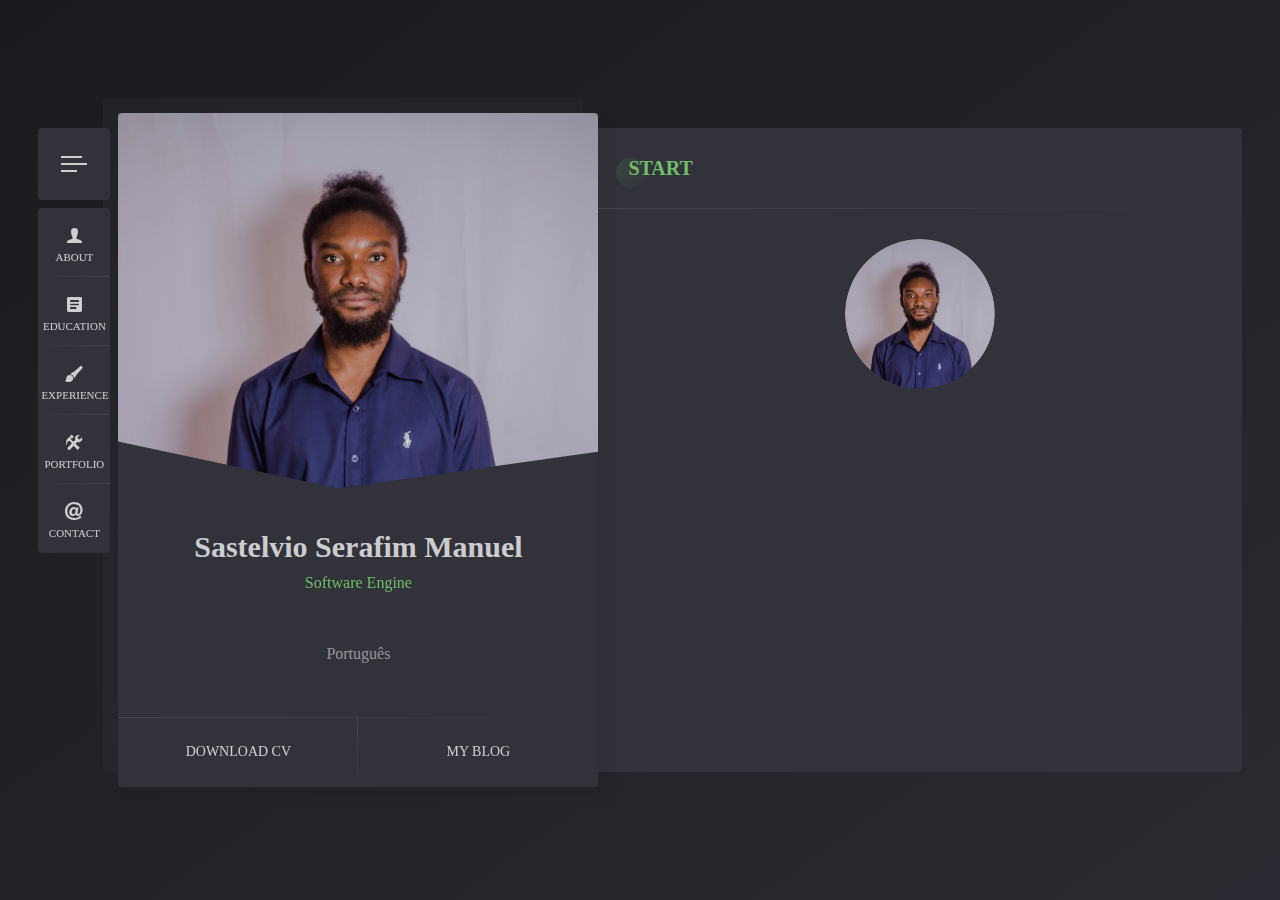
==== commit 3f9ef101: "Update index.html" ====
--- a/en/index.html
+++ b/en/index.html
@@ -453,7 +453,7 @@
 
                             <!-- title -->
                             <div class="title">
-                                <span >Citações</span>
+                                <span >Citation</span>
                             </div>
 
                             <!-- content -->
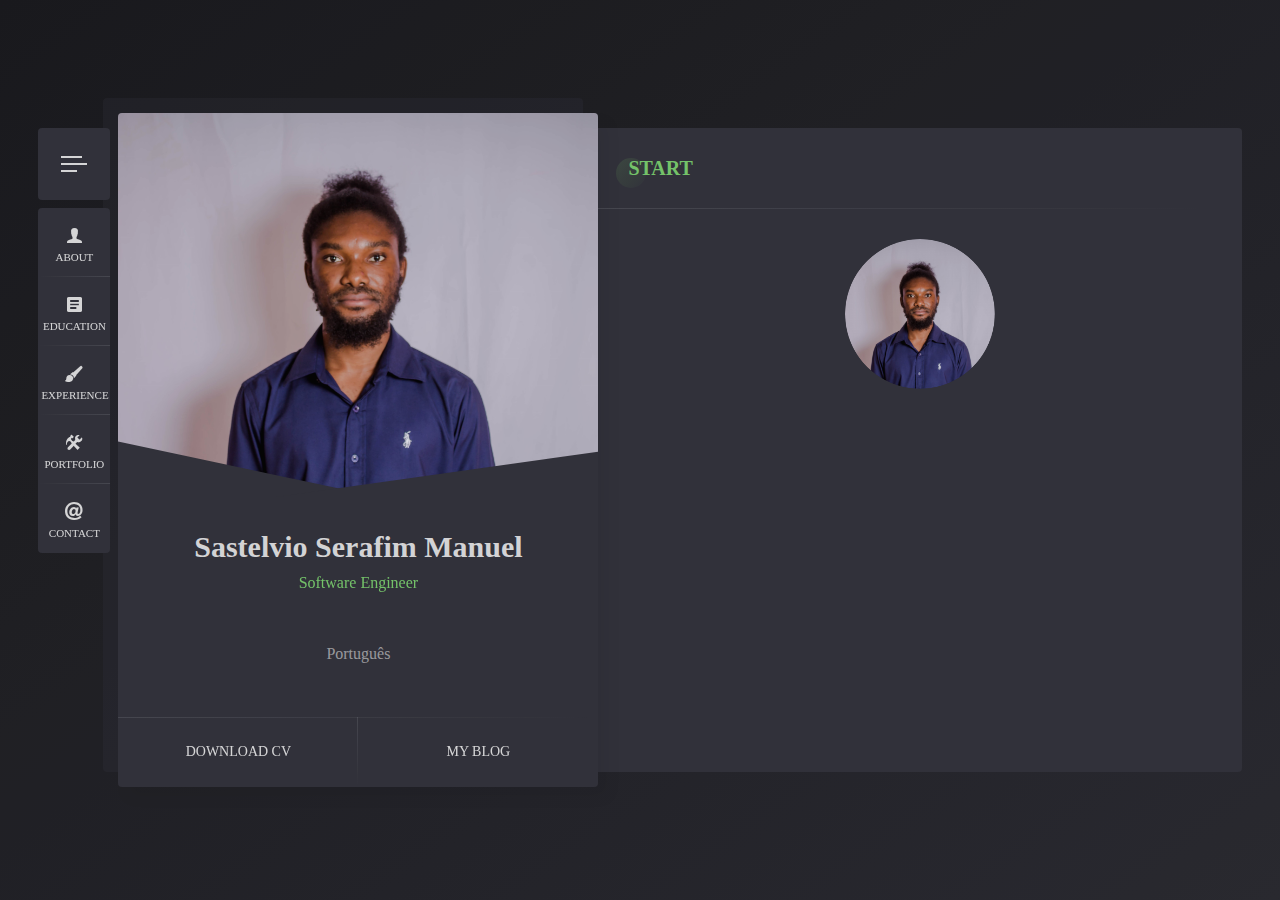
==== commit b92b31cc: "Update index.html" ====
--- a/en/index.html
+++ b/en/index.html
@@ -1151,9 +1151,9 @@
                                                         <div class="name">Supervise the security of equipment and the use of mission IT resources.</div>
                                                         <ul>
                                                             <li>
-                                                                <div class="subname">Ensure that workstations adhere to IT standards.</div>                                                                 </li>
+                                                                <div class="feature-list">Ensure that workstations adhere to IT standards.</div>                                                                 </li>
                                                             <li>
-                                                                <div class="subname">Ensure that anti-virus software usage guidelines are followed, that updates are implemented on individual workstations, and that anti-virus protection is constantly monitored</div>   
+                                                                <div class="feature-list">Ensure that anti-virus software usage guidelines are followed, that updates are implemented on individual workstations, and that anti-virus protection is constantly monitored</div>   
                                                             </li>
                                                         </ul>
                                                     </li>
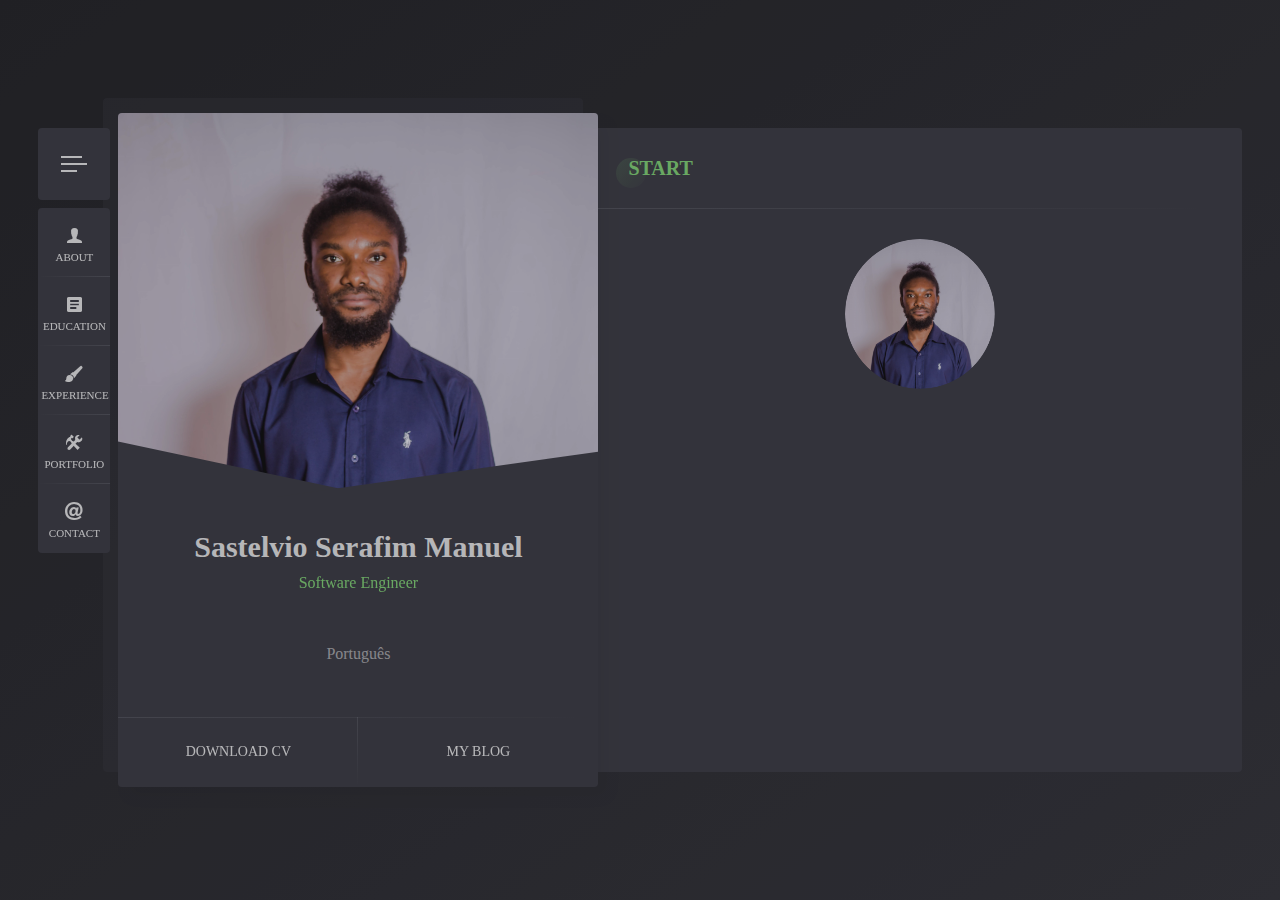
==== commit 3f8358f1: "Update index.html" ====
--- a/en/index.html
+++ b/en/index.html
@@ -1151,7 +1151,91 @@
                                                         <div class="name">Supervise the security of equipment and the use of mission IT resources.</div>
                                                         <ul>
                                                             <li>
-                                                                <div class="feature-list">Ensure that workstations adhere to IT standards.</div>                                                                 </li>
+                                                                <div class="feature-list">Ensure that workstations adhere to IT standards.</div>   
+                                                                <div class="content pricing">
+
+	
+	<!-- title -->
+	<div class="title"><div class="first-letter">Pricing</div></div>
+	
+
+	<!-- content -->
+	<div class="row pricing-items">
+		
+		<!-- pricing item -->
+		<div class="col col-d-6 col-t-6 col-m-12 border-line-v">
+			<div class="pricing-item">
+				<div class="icon"><i class="ion ion-speedometer speed-basic"></i></div>
+				<div class="name">Basic</div>
+				<div class="amount">
+					<span class="dollar">$</span>
+					<span class="number">22</span>
+					<span class="period">hour</span>
+				</div>
+				<div class="feature-list">
+					<ul>
+						
+						<li>Web Development</li>
+						
+						<li>Advetising</li>
+						
+						<li>Game Development</li>
+						
+						<li class="disable">Music Writing</li>
+						
+						<li class="disable">Photography <strong>new</strong></li>
+						
+					</ul>
+				</div>
+				<div class="lnks">
+					<a href="" class="lnk">
+						<span class="text">Buy Basic</span>
+						<i class="ion ion-speedometer speed-basic"></i>
+					</a>
+				</div>
+			</div>
+		</div>
+		
+		<!-- pricing item -->
+		<div class="col col-d-6 col-t-6 col-m-12 border-line-v">
+			<div class="pricing-item">
+				<div class="icon"><i class="ion ion-speedometer"></i></div>
+				<div class="name">Pro</div>
+				<div class="amount">
+					<span class="dollar">$</span>
+					<span class="number">48</span>
+					<span class="period">hour</span>
+				</div>
+				<div class="feature-list">
+					<ul>
+						
+						<li>Web Development</li>
+						
+						<li>Advetising</li>
+						
+						<li>Game Development</li>
+						
+						<li>Music Writing</li>
+						
+						<li>Photography <strong>new</strong></li>
+						
+					</ul>
+				</div>
+				<div class="lnks">
+					<a href="" class="lnk">
+						<span class="text">Buy Pro</span>
+						<i class="ion ion-speedometer"></i>
+					</a>
+				</div>
+			</div>
+		</div>
+		
+
+		<div class="clear"></div>
+	</div>
+
+</div>
+                                                            </li>
                                                             <li>
                                                                 <div class="feature-list">Ensure that anti-virus software usage guidelines are followed, that updates are implemented on individual workstations, and that anti-virus protection is constantly monitored</div>   
                                                             </li>
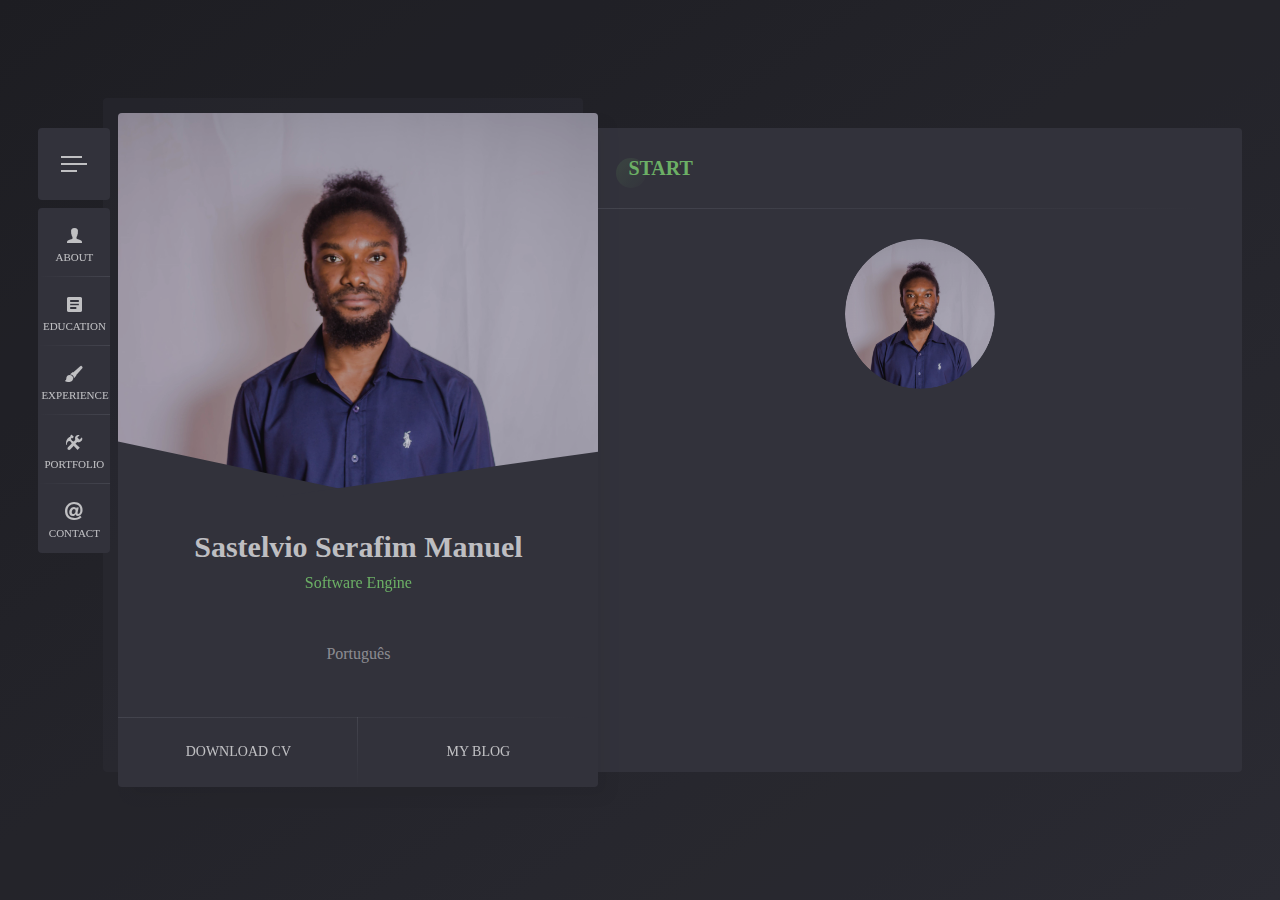
==== commit 927c2ccc: "Update index.html" ====
--- a/en/index.html
+++ b/en/index.html
@@ -1156,7 +1156,7 @@
 
 	
 	<!-- title -->
-	<div class="title"><div class="first-letter">Pricing</div></div>
+	 <div class="title"><div class="first-letter">Pricing</div></div>
 	
 
 	<!-- content -->
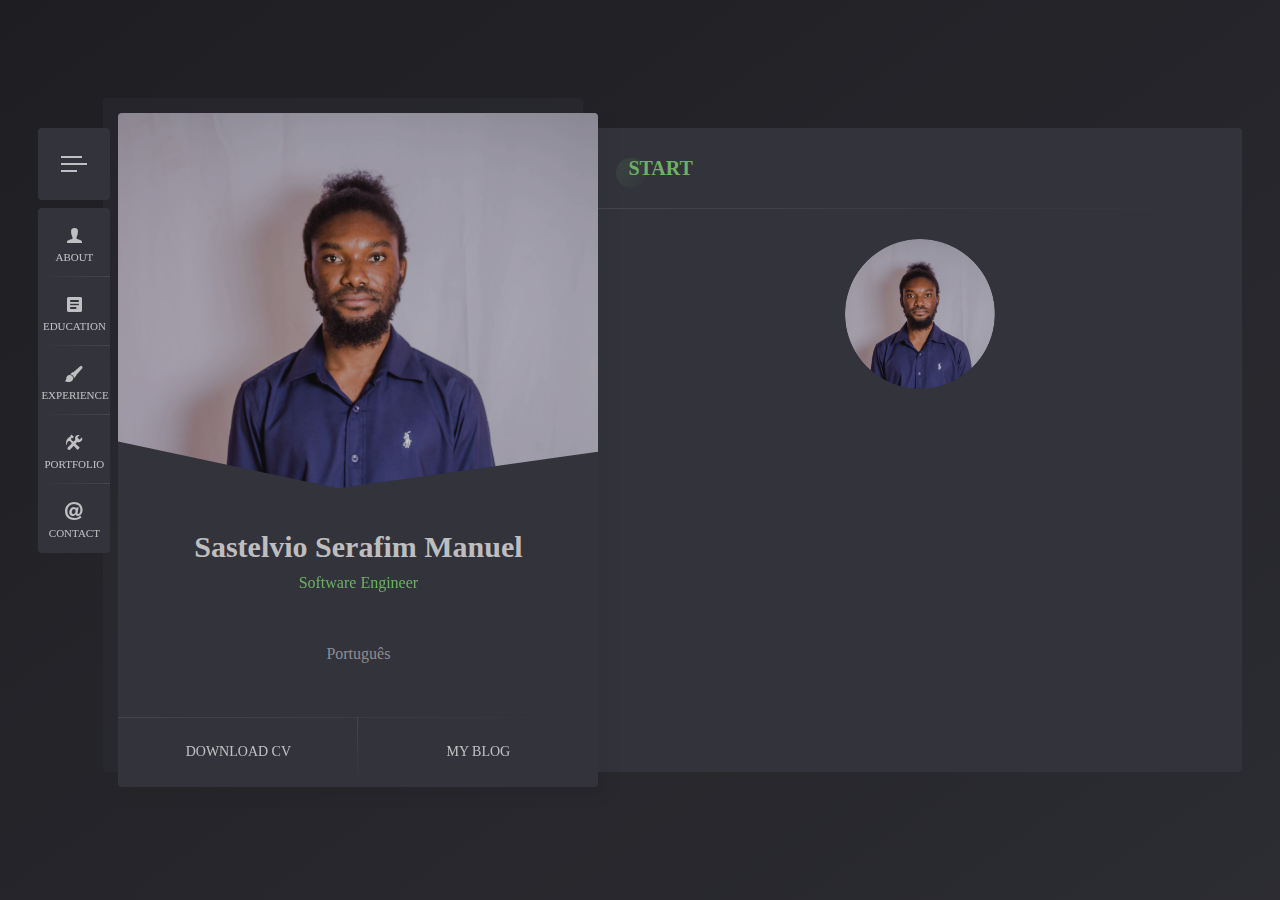
==== commit adead3fc: "Update index.html" ====
--- a/en/index.html
+++ b/en/index.html
@@ -1146,98 +1146,15 @@
                                                 <span  class="destaque">International Humanitarian Organization.</span>
                                             </p>
                                             <div class="skills-list list">
-                                                <ul>
+                                                <ol>
                                                     <li> 
                                                         <div class="name">Supervise the security of equipment and the use of mission IT resources.</div>
                                                         <ul>
                                                             <li>
-                                                                <div class="feature-list">Ensure that workstations adhere to IT standards.</div>   
-                                                                <div class="content pricing">
-
-	
-	<!-- title -->
-	 <div class="title"><div class="first-letter">Pricing</div></div>
-	
-
-	<!-- content -->
-	<div class="row pricing-items">
-		
-		<!-- pricing item -->
-		<div class="col col-d-6 col-t-6 col-m-12 border-line-v">
-			<div class="pricing-item">
-				<div class="icon"><i class="ion ion-speedometer speed-basic"></i></div>
-				<div class="name">Basic</div>
-				<div class="amount">
-					<span class="dollar">$</span>
-					<span class="number">22</span>
-					<span class="period">hour</span>
-				</div>
-				<div class="feature-list">
-					<ul>
-						
-						<li>Web Development</li>
-						
-						<li>Advetising</li>
-						
-						<li>Game Development</li>
-						
-						<li class="disable">Music Writing</li>
-						
-						<li class="disable">Photography <strong>new</strong></li>
-						
-					</ul>
-				</div>
-				<div class="lnks">
-					<a href="" class="lnk">
-						<span class="text">Buy Basic</span>
-						<i class="ion ion-speedometer speed-basic"></i>
-					</a>
-				</div>
-			</div>
-		</div>
-		
-		<!-- pricing item -->
-		<div class="col col-d-6 col-t-6 col-m-12 border-line-v">
-			<div class="pricing-item">
-				<div class="icon"><i class="ion ion-speedometer"></i></div>
-				<div class="name">Pro</div>
-				<div class="amount">
-					<span class="dollar">$</span>
-					<span class="number">48</span>
-					<span class="period">hour</span>
-				</div>
-				<div class="feature-list">
-					<ul>
-						
-						<li>Web Development</li>
-						
-						<li>Advetising</li>
-						
-						<li>Game Development</li>
-						
-						<li>Music Writing</li>
-						
-						<li>Photography <strong>new</strong></li>
-						
-					</ul>
-				</div>
-				<div class="lnks">
-					<a href="" class="lnk">
-						<span class="text">Buy Pro</span>
-						<i class="ion ion-speedometer"></i>
-					</a>
-				</div>
-			</div>
-		</div>
-		
-
-		<div class="clear"></div>
-	</div>
-
-</div>
+                                                                <div class="name">Ensure that workstations adhere to IT standards.</div>                                                                   
                                                             </li>
                                                             <li>
-                                                                <div class="feature-list">Ensure that anti-virus software usage guidelines are followed, that updates are implemented on individual workstations, and that anti-virus protection is constantly monitored</div>   
+                                                                <div class="name">Ensure that anti-virus software usage guidelines are followed, that updates are implemented on individual workstations, and that anti-virus protection is constantly monitored</div>   
                                                             </li>
                                                         </ul>
                                                     </li>
@@ -1250,7 +1167,7 @@
                                                    <li> 
                                                         <div class="name"> Promote user awareness and train users in the use of ICT resources.</div>
                                                     </li>                                                     
-                                                </ul>
+                                                </ol>
                                             </div>
                                         </div>
                                      </div>
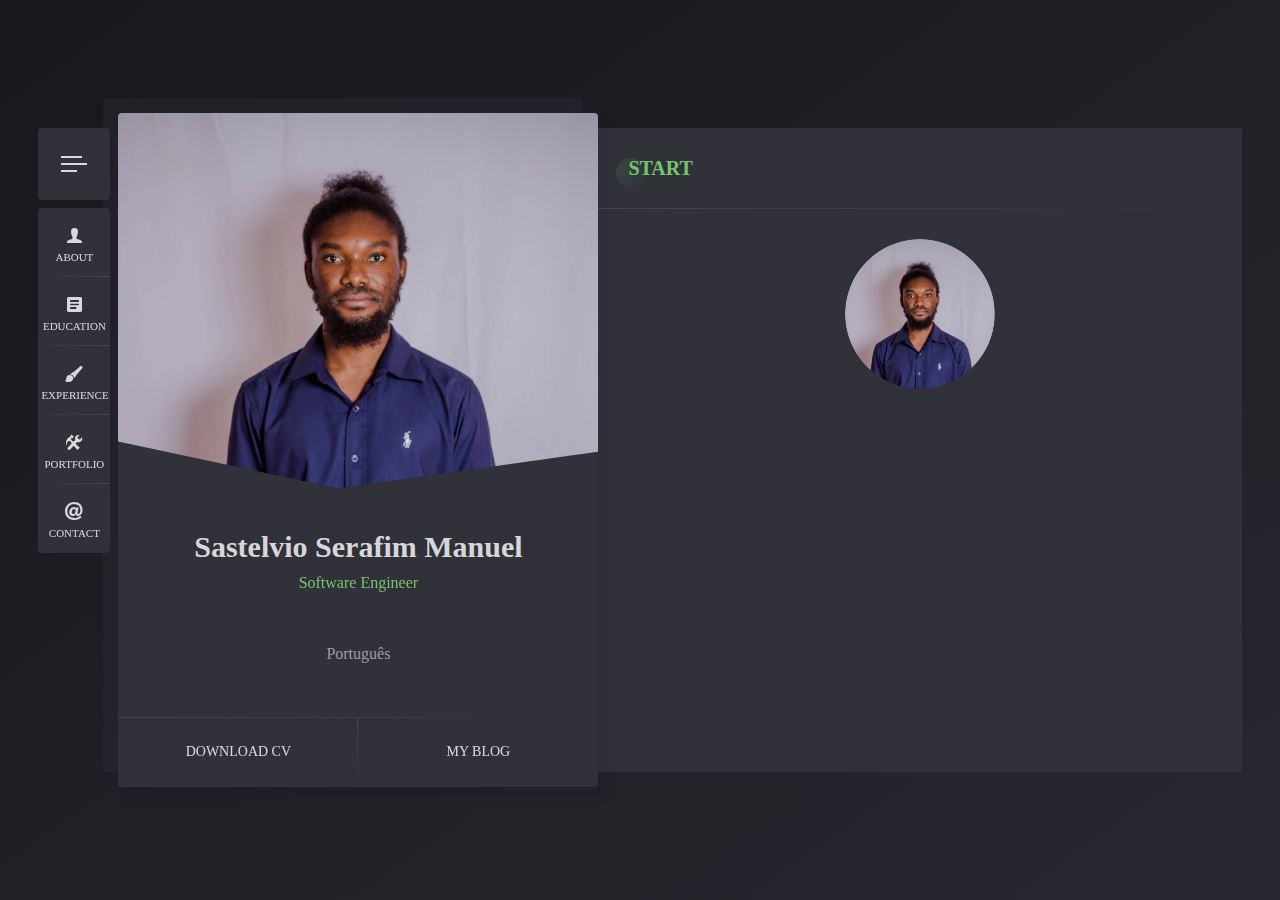
==== commit c678c96e: "Update index.html" ====
--- a/en/index.html
+++ b/en/index.html
@@ -1146,18 +1146,20 @@
                                                 <span  class="destaque">International Humanitarian Organization.</span>
                                             </p>
                                             <div class="skills-list list">
-                                                <ol>
+                                                <ul>
                                                     <li> 
                                                         <div class="name">Supervise the security of equipment and the use of mission IT resources.</div>
-                                                        <ul>
+                                                    </li>
+                                                </ul>
+                                                        <ol>
                                                             <li>
                                                                 <div class="name">Ensure that workstations adhere to IT standards.</div>                                                                   
                                                             </li>
                                                             <li>
                                                                 <div class="name">Ensure that anti-virus software usage guidelines are followed, that updates are implemented on individual workstations, and that anti-virus protection is constantly monitored</div>   
                                                             </li>
-                                                        </ul>
-                                                    </li>
+                                                        </ol>
+                                                    <ul>
                                                     <li> 
                                                         <div class="name">Improve the efficient use of IT resources.</div>
                                                     </li>
@@ -1167,7 +1169,7 @@
                                                    <li> 
                                                         <div class="name"> Promote user awareness and train users in the use of ICT resources.</div>
                                                     </li>                                                     
-                                                </ol>
+                                                </ul>
                                             </div>
                                         </div>
                                      </div>
--- a/css/layout.css
+++ b/css/layout.css
@@ -1093,12 +1093,27 @@
     list-style: none;
 }
 
+.skills-list ol {
+    margin: 0;
+    padding: 0;
+    list-style: none;
+}
+
 .skills-list ul li {
     position: relative;
     padding: 20px 0;
 }
 
+.skills-list ol li {
+    position: relative;
+    padding: 20px 0;
+}
+
 .skills-list ul li:after {
+    left: -20px;
+}
+
+.skills-list ol li:after {
     left: -20px;
 }
 
@@ -1109,12 +1124,13 @@
     color: #626262;
 }
 
-.skills-list ul li .subname {
-    margin: 0 0 16px 0;
-    font-size: 12px;
-    line-height: 12px;
+.skills-list ol li .name {
+    margin: 0 0 8px 0;
+    font-size: 14px;
+    line-height: 14px;
     color: #626262;
 }
+
 
 .skills-list ul li .progress {
     position: relative;
@@ -1655,14 +1671,47 @@
     text-align: center;
 }
 
+.skills-list.circles ol li .name {
+    position: absolute;
+    top: 130px;
+    left: 0;
+    width: 100%;
+    text-align: center;
+}
+
 .skills-list.list ul li .name {
     padding-left: 30px;
     margin-bottom: 0;
     position: relative;
 }
 
+.skills-list.list ol li .name {
+    padding-left: 30px;
+    margin-bottom: 0;
+    position: relative;
+}
+
 .skills-list.list ul li .name:before {
     content: "\f121";
+    position: absolute;
+    left: 0;
+    top: 0;
+    display: inline-block;
+    font-family: "Ionicons";
+    color: #78cc6d;
+    speak: none;
+    font-style: normal;
+    font-weight: normal;
+    font-variant: normal;
+    text-transform: none;
+    text-rendering: auto;
+    line-height: 1;
+    -webkit-font-smoothing: antialiased;
+    -moz-osx-font-smoothing: grayscale;
+}
+
+.skills-list.list ol li .name:before {
+    content: "\f120";
     position: absolute;
     left: 0;
     top: 0;
--- a/css/new-skin/new-skin.css
+++ b/css/new-skin/new-skin.css
@@ -1266,6 +1266,11 @@
     line-height: 18px;
 }
 
+.skills-list.list ol li .name {
+    font-size: 12px;
+    line-height: 14px;
+}
+
 /*
         Works
 */
@@ -2674,4 +2679,4 @@
     .container {
         padding-top: 118px;
     }
-}+}
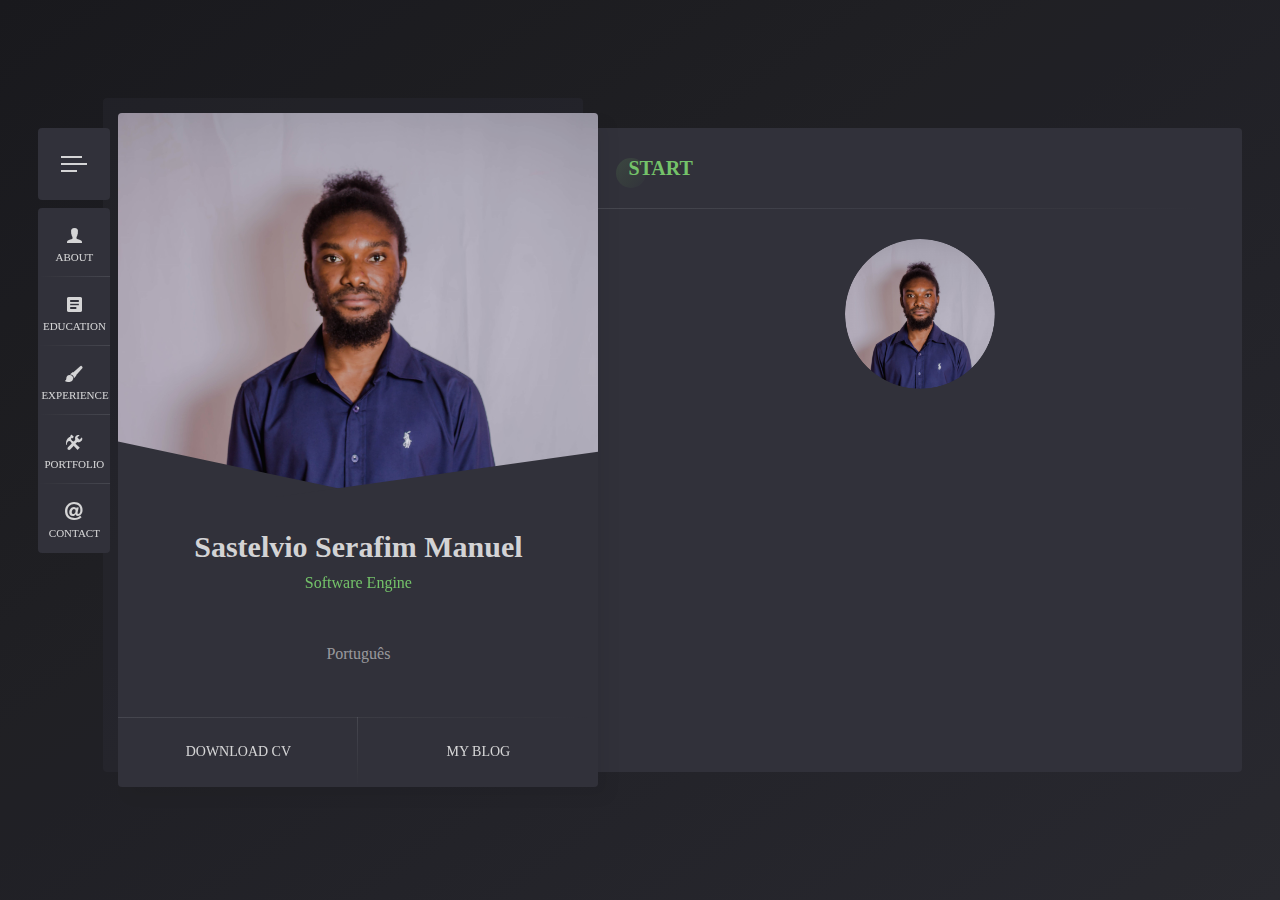
==== commit 477044ca: "Update index.html" ====
--- a/en/index.html
+++ b/en/index.html
@@ -1151,25 +1151,83 @@
                                                         <div class="name">Supervise the security of equipment and the use of mission IT resources.</div>
                                                     </li>
                                                 </ul>
-                                                        <ol>
-                                                            <li>
-                                                                <div class="name">Ensure that workstations adhere to IT standards.</div>                                                                   
-                                                            </li>
-                                                            <li>
-                                                                <div class="name">Ensure that anti-virus software usage guidelines are followed, that updates are implemented on individual workstations, and that anti-virus protection is constantly monitored</div>   
-                                                            </li>
-                                                        </ol>
-                                                    <ul>
+                                                    <ol>
+                                                        <li>
+                                                            <div class="name">Ensure that workstations adhere to IT standards.</div>
+                                                        </li>
+                                                        <li>
+                                                            <div class="name">Ensure that anti-virus software usage guidelines are followed, that updates are implemented on individual workstations, and that anti-virus protection is constantly monitored</div>   
+                                                        </li>
+                                                        <li>
+                                                            <div class="name">Oversee the data backup system (backup policy).</div>
+                                                        </li>
+                                                        <li>
+                                                            <div class="name">Install and maintain local networks at the mission according to standards (Router, WiFi AP, NAS Server, Internet Modem).</div>
+                                                        </li>
+                                                        <li>
+                                                            <div class="name">Maintaining computers, printers/scanners and performing daily/monthly checks to ensure maintenance tasks have been performed.</div>
+                                                        </li>
+                                                        <li>
+                                                            <div class="name">Responding to daily requests to change email addresses.</div>
+                                                        </li>
+                                                        <li>
+                                                            <div class="name">Capitalize data and procedures related to the use of computer resources and networks and communicate this information upstream to line management.</div>
+                                                        </li>
+                                                         <li>
+                                                            <div class="name">Ensure that all mission equipment is encrypted and recorded in the mission equipment list.</div>
+                                                        </li>
+                                                    </ol>
+                                                 <ul>
                                                     <li> 
                                                         <div class="name">Improve the efficient use of IT resources.</div>
                                                     </li>
+                                                </ul>
+                                                     <ol>
+                                                        <li>
+                                                            <div class="name">Resolve day-to-day user problems.</div>
+                                                        </li>
+                                                        <li>
+                                                            <div class="name">Provide users with software support for file sharing, e-mail.</div>
+                                                        </li>
+                                                        <li>
+                                                            <div class="name">Suggest computer resources that can be implemented to improve the efficiency of users' work according to ACF standards.</div>
+                                                        </li>
+                                                         <li>
+                                                            <div class="name">Report on problems encountered and solutions implemented.</div>
+                                                        </li>
+                                                    </ol>
+                                                <ul>
                                                      <li> 
                                                         <div class="name">Participate in the management of telecommunications resources (radio, satellite and local telephones and modem, Internet).</div>
                                                     </li>
+                                                </ul>
+                                                    <ol>
+                                                        <li>
+                                                            <div class="name">Ensure that the mission's communication means are working properly and monitor them.</div>
+                                                        </li>
+                                                        <li>
+                                                            <div class="name">Perform regular tests on their use.</div>
+                                                        </li>
+                                                    </ol>
+                                                <ul>
                                                    <li> 
                                                         <div class="name"> Promote user awareness and train users in the use of ICT resources.</div>
                                                     </li>                                                     
                                                 </ul>
+                                                    <ol>
+                                                        <li>
+                                                            <div class="name">Train users on equipment and applications.</div>
+                                                        </li>
+                                                        <li>
+                                                            <div class="name">Train users on the use of IT equipment and software.</div>
+                                                        </li>
+                                                         <li>
+                                                            <div class="name">Train users in the proper use of IT resources, NAS server, and respect IT security rules.</div>
+                                                        </li>
+                                                        <li>
+                                                            <div class="name">Training the users (especially the registration team) on the correct use of Telecom media (Radio, Satellite, Internet).</div>
+                                                        </li>
+                                                    </ol>
                                             </div>
                                         </div>
                                      </div>
--- a/css/layout.css
+++ b/css/layout.css
@@ -1106,7 +1106,7 @@
 
 .skills-list ol li {
     position: relative;
-    padding: 20px 0;
+    padding: 4px 0;
 }
 
 .skills-list ul li:after {
@@ -1686,7 +1686,7 @@
 }
 
 .skills-list.list ol li .name {
-    padding-left: 30px;
+    padding-left: 70px;
     margin-bottom: 0;
     position: relative;
 }
@@ -1713,7 +1713,7 @@
 .skills-list.list ol li .name:before {
     content: "\f120";
     position: absolute;
-    left: 0;
+    left: 7%;
     top: 0;
     display: inline-block;
     font-family: "Ionicons";
